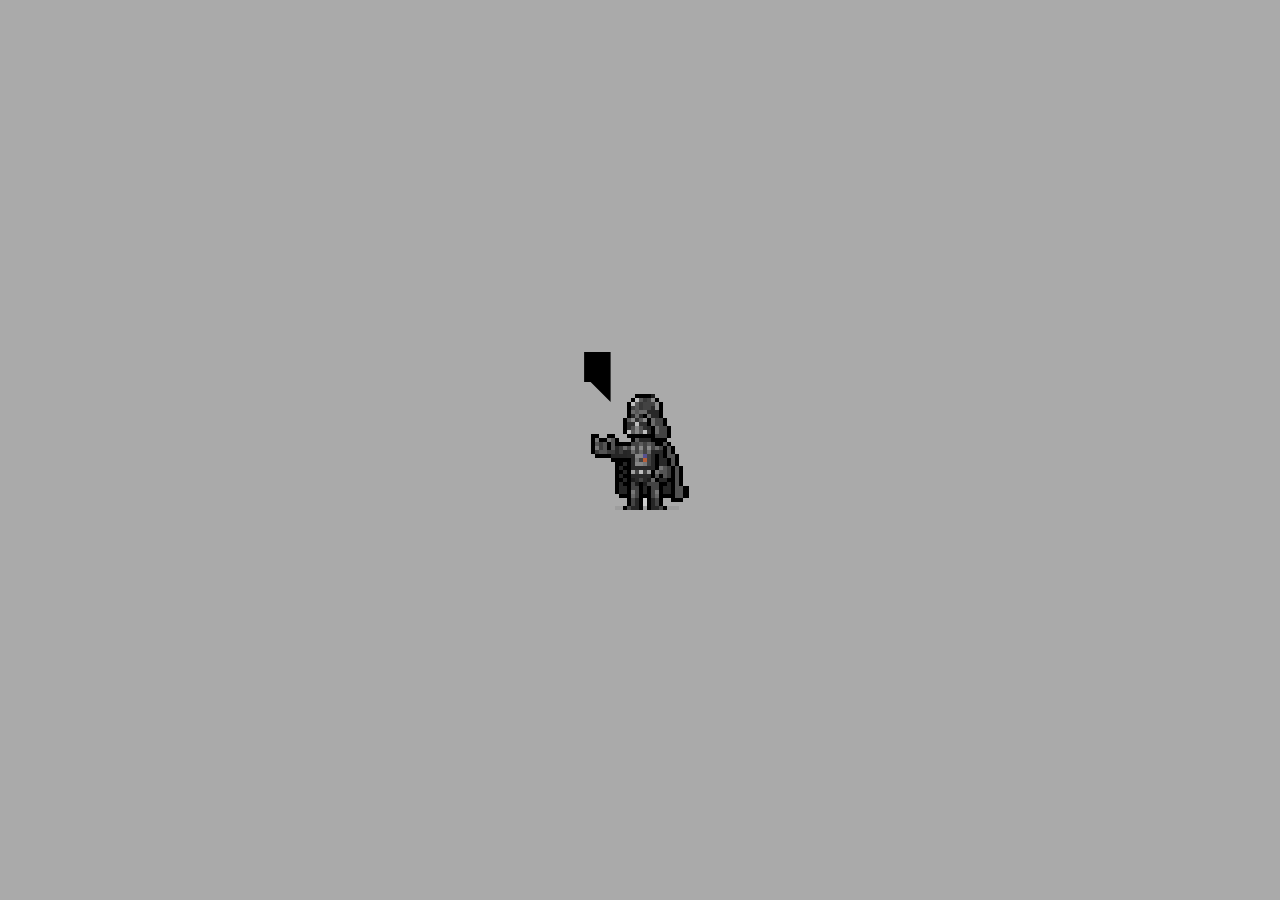
==== index.html @ 03bb76b3 "init proj" ====
<!DOCTYPE html>
<html lang="en">
<head>
  <meta charset="UTF-8">
  <meta http-equiv="X-UA-Compatible" content="IE=edge">
  <meta name="viewport" content="width=device-width, initial-scale=1.0">
  <link href="https://cdn.jsdelivr.net/npm/bootstrap@5.0.2/dist/css/bootstrap.min.css" rel="stylesheet" integrity="sha384-EVSTQN3/azprG1Anm3QDgpJLIm9Nao0Yz1ztcQTwFspd3yD65VohhpuuCOmLASjC" crossorigin="anonymous">
  <link href="./styles/index.css" rel="stylesheet">
  <script src="https://cdn.jsdelivr.net/npm/bootstrap@5.0.2/dist/js/bootstrap.bundle.min.js" integrity="sha384-MrcW6ZMFYlzcLA8Nl+NtUVF0sA7MsXsP1UyJoMp4YLEuNSfAP+JcXn/tWtIaxVXM" crossorigin="anonymous"></script>
  <script src="https://cdn.jsdelivr.net/npm/@popperjs/core@2.9.2/dist/umd/popper.min.js" integrity="sha384-IQsoLXl5PILFhosVNubq5LC7Qb9DXgDA9i+tQ8Zj3iwWAwPtgFTxbJ8NT4GN1R8p" crossorigin="anonymous"></script>
  <script src="https://cdn.jsdelivr.net/npm/bootstrap@5.0.2/dist/js/bootstrap.min.js" integrity="sha384-cVKIPhGWiC2Al4u+LWgxfKTRIcfu0JTxR+EQDz/bgldoEyl4H0zUF0QKbrJ0EcQF" crossorigin="anonymous"></script>
  <title>Luv Hương Vy</title>
</head>
<body>
  <!-- <div class="h-100 d-flex align-items-center">
    <div class="classic-2"></div>
    <div class="pulsing-3"></div>
    <div class="dots-8"></div>
    <div class="film"></div>
  </div> -->
  <div class="film"></div>
</body>
</html>
---- styles/index.css ----
/* body {
  background: #ffffcc;
  height: 100vh;
} */

.animated { 
  -webkit-animation-duration: 1.5s; 
  animation-duration: 1.5s; 
  -webkit-animation-fill-mode: both; 
  animation-fill-mode: both; 
  animation-iteration-count:infinite; 
  -webkit-animation-iteration-count:infinite; 
}

@-webkit-keyframes bounce { 
  0%, 20%, 50%, 80%, 100% {-webkit-transform: translateY(0);} 
  40% {-webkit-transform: translateY(-30px);} 
  60% {-webkit-transform: translateY(-15px);} 
} 

@keyframes bounce { 
  0%, 20%, 50%, 80%, 100% {transform: translateY(0);} 
  40% {transform: translateY(-30px);} 
  60% {transform: translateY(-15px);} 
} 

.bounce { 
  -webkit-animation-name: bounce; 
  animation-name: bounce; 
}

/* loading 1 */
[class*=classic]:before {
  content: "Loading...";
}

.classic-2 {
  width: 150px;
  margin: 0 auto;
  font-weight: bold;
  font-family: sans-serif;
  font-size: 30px;
  padding-bottom: 8px;
  background: linear-gradient(currentColor 0 0) bottom left/0% 3px no-repeat;
  animation: c2 2s linear infinite;
}

@keyframes c2 {to{background-size: 100% 3px}}

/* heart */
.pulsing-3 {
  width:50px;
  height:50px;
  color:#dc1818;
  background:
   radial-gradient(circle at 60% 65%, currentColor 62%, #ffffcc 65%) top left,
   radial-gradient(circle at 40% 65%, currentColor 62%, #ffffcc 65%) top right,
   linear-gradient(to bottom left, currentColor 42%,#ffffcc 43%) bottom left ,
   linear-gradient(to bottom right,currentColor 42%,#ffffcc 43%) bottom right;
  background-size:50% 50%;
  background-repeat:no-repeat;
  position:relative;
}

.pulsing-3:after {
  content:"";
  position:absolute;
  inset:0;
  background:inherit;
  opacity:0.4;
  animation:pl3 1s infinite;
}

@keyframes pl3 {
  to {transform:scale(1.8);opacity:0}
}

/* dot */
.dots-8 {
  margin: 0 auto;
  width: 15px;
  aspect-ratio: 1;
  position: relative;
}

.dots-8::before,
.dots-8::after {
  content: "";
  position: absolute;
  inset: 0;
  border-radius: 50%;
  background: #000;
}

.dots-8::before {
  box-shadow: -25px 0;
  animation: d8-1 1s infinite linear;
}

.dots-8::after {
  transform: rotate(0deg) translateX(25px);
  animation: d8-2 1s infinite linear;
}

@keyframes d8-1 {
    100%{transform: translateX(25px)}
}
@keyframes d8-2 {
    100%{transform: rotate(-180deg) translateX(25px)}
}


/* Darth-Vader */
body {
  margin:0;
  height:100vh;
  display:grid;
  place-items:center;
  background:#aaa;
}

.film {
  width:98px;
  height:120px;
  display:flex;
  position:relative;
}

.film:before {
  content:"";
  flex:1;
  animation:dv-0 12s linear infinite;
}

.film::after {
  content: "  ";
  line-height:30px;
  font-size: 22px;
  white-space: pre;
  font-family: monospace;
  font-weight: bold;
  text-align:center;
  position: absolute;
  bottom: 90%;
  right: 80%;
  padding-bottom: 20px;
  background: #000;
  color:#fff;
  clip-path:polygon(0 0,100% 0,100% 100%,calc(100% - 20px) calc(100% - 20px),0 calc(100% - 20px));
  animation:dv-1 12s linear infinite;
}

@keyframes dv-0{
  0%,31.2% {opacity:0}
  31.3%,100% {opacity:1}
}

@keyframes dv-1 {
  0%, 35%    {content: " Hello Hương Vy!!! "}
  35%, 70% {content: " I have a gift for you "}
  70%, 100% {content: " Let's see "}
}

.film {
  background:linear-gradient(90deg,#0000 0 0px,#0000 0 4px,#0000 0 8px,#0000 0 12px,#0000 0 16px,#0000 0 20px,#0000 0 24px,#0000 0 28px,#0000 0 32px,#0000 0 36px,#0000 0 40px,#0000 0 44px,#0000 0 48px,#0000 0 52px,#0000 0 56px,#0000 0 60px,#0000 0 64px,#0000 0 68px,#0000 0 72px,#0000 0 76px,#0000 0 80px,#0000 0 84px,#0000 0 88px,#0000 0 92px,#0000 0 96px) 0 0px/100% 4px no-repeat,linear-gradient(90deg,#0000 0 0px,#0000 0 4px,#0000 0 8px,#0000 0 12px,#0000 0 16px,#0000 0 20px,#0000 0 24px,#0000 0 28px,#0000 0 32px,#0000 0 36px,#0000 0 40px,#0000 0 44px,rgba(0, 0, 0, 1) 0 48px,rgba(0, 0, 0, 1) 0 52px,rgba(0, 0, 0, 1) 0 56px,rgba(0, 0, 0, 1) 0 60px,rgba(28, 28, 28, 1) 0 64px,#0000 0 68px,#0000 0 72px,#0000 0 76px,#0000 0 80px,#0000 0 84px,#0000 0 88px,#0000 0 92px,#0000 0 96px) 0 4px/100% 4px no-repeat,linear-gradient(90deg,#0000 0 0px,#0000 0 4px,#0000 0 8px,#0000 0 12px,#0000 0 16px,#0000 0 20px,#0000 0 24px,#0000 0 28px,#0000 0 32px,#0000 0 36px,#0000 0 40px,rgba(0, 0, 0, 1) 0 44px,rgba(190, 190, 190, 1) 0 48px,rgba(87, 87, 87, 1) 0 52px,rgba(56, 56, 56, 1) 0 56px,rgba(67, 67, 67, 1) 0 60px,rgba(137, 137, 137, 1) 0 64px,rgba(0, 0, 0, 1) 0 68px,#0000 0 72px,#0000 0 76px,#0000 0 80px,#0000 0 84px,#0000 0 88px,#0000 0 92px,#0000 0 96px) 0 8px/100% 4px no-repeat,linear-gradient(90deg,#0000 0 0px,#0000 0 4px,#0000 0 8px,#0000 0 12px,#0000 0 16px,#0000 0 20px,#0000 0 24px,#0000 0 28px,#0000 0 32px,#0000 0 36px,rgba(0, 0, 0, 1) 0 40px,rgba(190, 190, 190, 1) 0 44px,rgba(87, 87, 87, 1) 0 48px,rgba(56, 56, 56, 1) 0 52px,rgba(67, 67, 67, 1) 0 56px,rgba(67, 67, 67, 1) 0 60px,rgba(67, 67, 67, 1) 0 64px,rgba(137, 137, 137, 1) 0 68px,rgba(0, 0, 0, 1) 0 72px,#0000 0 76px,#0000 0 80px,#0000 0 84px,#0000 0 88px,#0000 0 92px,#0000 0 96px) 0 12px/100% 4px no-repeat,linear-gradient(90deg,#0000 0 0px,#0000 0 4px,#0000 0 8px,#0000 0 12px,#0000 0 16px,#0000 0 20px,#0000 0 24px,#0000 0 28px,#0000 0 32px,#0000 0 36px,rgba(0, 0, 0, 1) 0 40px,rgba(67, 67, 67, 1) 0 44px,rgba(87, 87, 87, 1) 0 48px,rgba(56, 56, 56, 1) 0 52px,rgba(67, 67, 67, 1) 0 56px,rgba(67, 67, 67, 1) 0 60px,rgba(40, 40, 40, 1) 0 64px,rgba(137, 137, 137, 1) 0 68px,rgba(0, 0, 0, 1) 0 72px,#0000 0 76px,#0000 0 80px,#0000 0 84px,#0000 0 88px,#0000 0 92px,#0000 0 96px) 0 16px/100% 4px no-repeat,linear-gradient(90deg,#0000 0 0px,#0000 0 4px,#0000 0 8px,#0000 0 12px,#0000 0 16px,#0000 0 20px,#0000 0 24px,#0000 0 28px,#0000 0 32px,#0000 0 36px,rgba(0, 0, 0, 1) 0 40px,rgba(107, 107, 107, 1) 0 44px,rgba(87, 87, 87, 1) 0 48px,rgba(107, 107, 107, 1) 0 52px,rgba(107, 107, 107, 1) 0 56px,rgba(40, 40, 40, 1) 0 60px,rgba(40, 40, 40, 1) 0 64px,rgba(40, 40, 40, 1) 0 68px,rgba(0, 0, 0, 1) 0 72px,#0000 0 76px,#0000 0 80px,#0000 0 84px,#0000 0 88px,#0000 0 92px,#0000 0 96px) 0 20px/100% 4px no-repeat,linear-gradient(90deg,#0000 0 0px,#0000 0 4px,#0000 0 8px,#0000 0 12px,#0000 0 16px,#0000 0 20px,#0000 0 24px,#0000 0 28px,#0000 0 32px,#0000 0 36px,rgba(0, 0, 0, 1) 0 40px,rgba(40, 40, 40, 1) 0 44px,rgba(105, 105, 105, 1) 0 48px,rgba(40, 40, 40, 1) 0 52px,rgba(0, 0, 0, 1) 0 56px,rgba(107, 107, 107, 1) 0 60px,rgba(40, 40, 40, 1) 0 64px,rgba(40, 40, 40, 1) 0 68px,rgba(0, 0, 0, 1) 0 72px,#0000 0 76px,#0000 0 80px,#0000 0 84px,#0000 0 88px,#0000 0 92px,#0000 0 96px) 0 24px/100% 4px no-repeat,linear-gradient(90deg,#0000 0 0px,#0000 0 4px,#0000 0 8px,#0000 0 12px,#0000 0 16px,#0000 0 20px,#0000 0 24px,#0000 0 28px,#0000 0 32px,rgba(0, 0, 0, 1) 0 36px,rgba(87, 87, 87, 1) 0 40px,rgba(137, 137, 137, 1) 0 44px,rgba(48, 48, 48, 1) 0 48px,rgba(87, 87, 87, 1) 0 52px,rgba(137, 137, 137, 1) 0 56px,rgba(0, 0, 0, 1) 0 60px,rgba(107, 107, 107, 1) 0 64px,rgba(67, 67, 67, 1) 0 68px,rgba(67, 67, 67, 1) 0 72px,rgba(0, 0, 0, 1) 0 76px,#0000 0 80px,#0000 0 84px,#0000 0 88px,#0000 0 92px,#0000 0 96px) 0 28px/100% 4px no-repeat,linear-gradient(90deg,#0000 0 0px,#0000 0 4px,#0000 0 8px,#0000 0 12px,#0000 0 16px,#0000 0 20px,#0000 0 24px,#0000 0 28px,#0000 0 32px,rgba(0, 0, 0, 1) 0 36px,rgba(48, 48, 48, 1) 0 40px,rgba(48, 48, 48, 1) 0 44px,rgba(190, 190, 190, 1) 0 48px,rgba(48, 48, 48, 1) 0 52px,rgba(48, 48, 48, 1) 0 56px,rgba(0, 0, 0, 1) 0 60px,rgba(107, 107, 107, 1) 0 64px,rgba(67, 67, 67, 1) 0 68px,rgba(67, 67, 67, 1) 0 72px,rgba(0, 0, 0, 1) 0 76px,#0000 0 80px,#0000 0 84px,#0000 0 88px,#0000 0 92px,#0000 0 96px) 0 32px/100% 4px no-repeat,linear-gradient(90deg,#0000 0 0px,#0000 0 4px,#0000 0 8px,#0000 0 12px,#0000 0 16px,#0000 0 20px,#0000 0 24px,#0000 0 28px,#0000 0 32px,rgba(0, 0, 0, 1) 0 36px,rgba(48, 48, 48, 1) 0 40px,rgba(83, 83, 83, 1) 0 44px,rgba(134, 134, 134, 1) 0 48px,rgba(83, 83, 83, 1) 0 52px,rgba(48, 48, 48, 1) 0 56px,rgba(40, 40, 40, 1) 0 60px,rgba(0, 0, 0, 1) 0 64px,rgba(107, 107, 107, 1) 0 68px,rgba(67, 67, 67, 1) 0 72px,rgba(67, 67, 67, 1) 0 76px,rgba(0, 0, 0, 1) 0 80px,#0000 0 84px,#0000 0 88px,#0000 0 92px,#0000 0 96px) 0 36px/100% 4px no-repeat,linear-gradient(90deg,#0000 0 0px,#0000 0 4px,#0000 0 8px,#0000 0 12px,#0000 0 16px,#0000 0 20px,#0000 0 24px,#0000 0 28px,#0000 0 32px,rgba(0, 0, 0, 1) 0 36px,rgba(190, 190, 190, 1) 0 40px,rgba(92, 92, 92, 1) 0 44px,rgba(134, 134, 134, 1) 0 48px,rgba(92, 92, 92, 1) 0 52px,rgba(190, 190, 190, 1) 0 56px,rgba(48, 48, 48, 1) 0 60px,rgba(0, 0, 0, 1) 0 64px,rgba(107, 107, 107, 1) 0 68px,rgba(67, 67, 67, 1) 0 72px,rgba(67, 67, 67, 1) 0 76px,rgba(0, 0, 0, 1) 0 80px,#0000 0 84px,#0000 0 88px,#0000 0 92px,#0000 0 96px) 0 40px/100% 4px no-repeat,linear-gradient(90deg,#0000 0 0px,#0000 0 4px,#0000 0 8px,#0000 0 12px,#0000 0 16px,#0000 0 20px,#0000 0 24px,#0000 0 28px,#0000 0 32px,#0000 0 36px,rgba(0, 0, 0, 1) 0 40px,rgba(0, 0, 0, 1) 0 44px,rgba(0, 0, 0, 1) 0 48px,rgba(0, 0, 0, 1) 0 52px,rgba(0, 0, 0, 1) 0 56px,rgba(0, 0, 0, 1) 0 60px,rgba(0, 0, 0, 1) 0 64px,rgba(67, 67, 67, 1) 0 68px,rgba(67, 67, 67, 1) 0 72px,rgba(67, 67, 67, 1) 0 76px,rgba(0, 0, 0, 1) 0 80px,#0000 0 84px,#0000 0 88px,#0000 0 92px,#0000 0 96px) 0 44px/100% 4px no-repeat,linear-gradient(90deg,#0000 0 0px,#0000 0 4px,#0000 0 8px,#0000 0 12px,#0000 0 16px,#0000 0 20px,#0000 0 24px,#0000 0 28px,#0000 0 32px,#0000 0 36px,#0000 0 40px,rgba(0, 0, 0, 1) 0 44px,rgba(92, 92, 92, 1) 0 48px,rgba(40, 40, 40, 1) 0 52px,rgba(40, 40, 40, 1) 0 56px,rgba(40, 40, 40, 1) 0 60px,rgba(0, 0, 0, 1) 0 64px,rgba(0, 0, 0, 1) 0 68px,rgba(0, 0, 0, 1) 0 72px,rgba(0, 0, 0, 1) 0 76px,#0000 0 80px,#0000 0 84px,#0000 0 88px,#0000 0 92px,#0000 0 96px) 0 48px/100% 4px no-repeat,linear-gradient(90deg,#0000 0 0px,#0000 0 4px,#0000 0 8px,#0000 0 12px,#0000 0 16px,#0000 0 20px,#0000 0 24px,#0000 0 28px,#0000 0 32px,rgba(0, 0, 0, 1) 0 36px,rgba(0, 0, 0, 1) 0 40px,rgba(92, 92, 92, 1) 0 44px,rgba(67, 67, 67, 1) 0 48px,rgba(92, 92, 92, 1) 0 52px,rgba(67, 67, 67, 1) 0 56px,rgba(92, 92, 92, 1) 0 60px,rgba(67, 67, 67, 1) 0 64px,rgba(0, 0, 0, 1) 0 68px,rgba(0, 0, 0, 1) 0 72px,rgba(82, 82, 82, 1) 0 76px,rgba(0, 0, 0, 1) 0 80px,#0000 0 84px,#0000 0 88px,#0000 0 92px,#0000 0 96px) 0 52px/100% 4px no-repeat,linear-gradient(90deg,#0000 0 0px,#0000 0 4px,#0000 0 8px,#0000 0 12px,#0000 0 16px,#0000 0 20px,#0000 0 24px,#0000 0 28px,rgba(0, 0, 0, 1) 0 32px,rgba(0, 0, 0, 1) 0 36px,rgba(67, 67, 67, 1) 0 40px,rgba(137, 137, 137, 1) 0 44px,rgba(67, 67, 67, 1) 0 48px,rgba(137, 137, 137, 1) 0 52px,rgba(67, 67, 67, 1) 0 56px,rgba(137, 137, 137, 1) 0 60px,rgba(67, 67, 67, 1) 0 64px,rgba(107, 107, 107, 1) 0 68px,rgba(67, 67, 67, 1) 0 72px,rgba(0, 0, 0, 1) 0 76px,rgba(82, 82, 82, 1) 0 80px,rgba(0, 0, 0, 1) 0 84px,#0000 0 88px,#0000 0 92px,#0000 0 96px) 0 56px/100% 4px no-repeat,linear-gradient(90deg,#0000 0 0px,#0000 0 4px,#0000 0 8px,#0000 0 12px,#0000 0 16px,#0000 0 20px,#0000 0 24px,#0000 0 28px,rgba(0, 0, 0, 1) 0 32px,rgba(0, 0, 0, 1) 0 36px,rgba(38, 38, 38, 1) 0 40px,rgba(92, 92, 92, 1) 0 44px,rgba(67, 67, 67, 1) 0 48px,rgba(92, 92, 92, 1) 0 52px,rgba(67, 67, 67, 1) 0 56px,rgba(92, 92, 92, 1) 0 60px,rgba(40, 40, 40, 1) 0 64px,rgba(40, 40, 40, 1) 0 68px,rgba(40, 40, 40, 1) 0 72px,rgba(0, 0, 0, 1) 0 76px,rgba(82, 82, 82, 1) 0 80px,rgba(0, 0, 0, 1) 0 84px,#0000 0 88px,#0000 0 92px,#0000 0 96px) 0 60px/100% 4px no-repeat,linear-gradient(90deg,#0000 0 0px,#0000 0 4px,#0000 0 8px,#0000 0 12px,#0000 0 16px,#0000 0 20px,#0000 0 24px,#0000 0 28px,rgba(0, 0, 0, 1) 0 32px,rgba(0, 0, 0, 1) 0 36px,rgba(38, 38, 38, 1) 0 40px,rgba(40, 40, 40, 1) 0 44px,rgba(134, 134, 134, 1) 0 48px,rgba(134, 134, 134, 1) 0 52px,rgba(86, 80, 144, 1) 0 56px,rgba(67, 67, 67, 1) 0 60px,rgba(40, 40, 40, 1) 0 64px,rgba(0, 0, 0, 1) 0 68px,rgba(40, 40, 40, 1) 0 72px,rgba(0, 0, 0, 1) 0 76px,rgba(82, 82, 82, 1) 0 80px,rgba(82, 82, 82, 1) 0 84px,rgba(0, 0, 0, 1) 0 88px,#0000 0 92px,#0000 0 96px) 0 64px/100% 4px no-repeat,linear-gradient(90deg,#0000 0 0px,#0000 0 4px,#0000 0 8px,#0000 0 12px,#0000 0 16px,#0000 0 20px,#0000 0 24px,rgba(0, 0, 0, 1) 0 28px,rgba(0, 0, 0, 1) 0 32px,rgba(38, 38, 38, 1) 0 36px,rgba(0, 0, 0, 1) 0 40px,rgba(40, 40, 40, 1) 0 44px,rgba(119, 119, 119, 1) 0 48px,rgba(68, 68, 68, 1) 0 52px,rgba(183, 94, 56, 1) 0 56px,rgba(67, 67, 67, 1) 0 60px,rgba(40, 40, 40, 1) 0 64px,rgba(0, 0, 0, 1) 0 68px,rgba(40, 40, 40, 1) 0 72px,rgba(40, 40, 40, 1) 0 76px,rgba(0, 0, 0, 1) 0 80px,rgba(82, 82, 82, 1) 0 84px,rgba(0, 0, 0, 1) 0 88px,#0000 0 92px,#0000 0 96px) 0 68px/100% 4px no-repeat,linear-gradient(90deg,#0000 0 0px,#0000 0 4px,#0000 0 8px,#0000 0 12px,#0000 0 16px,#0000 0 20px,#0000 0 24px,rgba(0, 0, 0, 1) 0 28px,rgba(0, 0, 0, 1) 0 32px,rgba(38, 38, 38, 1) 0 36px,rgba(0, 0, 0, 1) 0 40px,rgba(40, 40, 40, 1) 0 44px,rgba(134, 134, 134, 1) 0 48px,rgba(134, 134, 134, 1) 0 52px,rgba(119, 119, 119, 1) 0 56px,rgba(67, 67, 67, 1) 0 60px,rgba(40, 40, 40, 1) 0 64px,rgba(0, 0, 0, 1) 0 68px,rgba(40, 40, 40, 1) 0 72px,rgba(40, 40, 40, 1) 0 76px,rgba(0, 0, 0, 1) 0 80px,rgba(82, 82, 82, 1) 0 84px,rgba(0, 0, 0, 1) 0 88px,#0000 0 92px,#0000 0 96px) 0 72px/100% 4px no-repeat,linear-gradient(90deg,#0000 0 0px,#0000 0 4px,#0000 0 8px,#0000 0 12px,#0000 0 16px,#0000 0 20px,#0000 0 24px,rgba(0, 0, 0, 1) 0 28px,rgba(0, 0, 0, 1) 0 32px,rgba(119, 119, 119, 1) 0 36px,rgba(0, 0, 0, 1) 0 40px,rgba(40, 40, 40, 1) 0 44px,rgba(40, 40, 40, 1) 0 48px,rgba(40, 40, 40, 1) 0 52px,rgba(40, 40, 40, 1) 0 56px,rgba(40, 40, 40, 1) 0 60px,rgba(40, 40, 40, 1) 0 64px,rgba(0, 0, 0, 1) 0 68px,rgba(119, 119, 119, 1) 0 72px,rgba(84, 84, 84, 1) 0 76px,rgba(60, 60, 60, 1) 0 80px,rgba(0, 0, 0, 1) 0 84px,rgba(82, 82, 82, 1) 0 88px,rgba(0, 0, 0, 1) 0 92px,#0000 0 96px) 0 76px/100% 4px no-repeat,linear-gradient(90deg,#0000 0 0px,#0000 0 4px,#0000 0 8px,#0000 0 12px,#0000 0 16px,#0000 0 20px,#0000 0 24px,rgba(0, 0, 0, 1) 0 28px,rgba(119, 119, 119, 1) 0 32px,rgba(84, 84, 84, 1) 0 36px,rgba(0, 0, 0, 1) 0 40px,rgba(158, 158, 158, 1) 0 44px,rgba(68, 68, 68, 1) 0 48px,rgba(190, 190, 190, 1) 0 52px,rgba(68, 68, 68, 1) 0 56px,rgba(158, 158, 158, 1) 0 60px,rgba(0, 0, 0, 1) 0 64px,rgba(119, 119, 119, 1) 0 68px,rgba(84, 84, 84, 1) 0 72px,rgba(84, 84, 84, 1) 0 76px,rgba(60, 60, 60, 1) 0 80px,rgba(0, 0, 0, 1) 0 84px,rgba(82, 82, 82, 1) 0 88px,rgba(0, 0, 0, 1) 0 92px,#0000 0 96px) 0 80px/100% 4px no-repeat,linear-gradient(90deg,#0000 0 0px,#0000 0 4px,#0000 0 8px,#0000 0 12px,#0000 0 16px,#0000 0 20px,#0000 0 24px,rgba(0, 0, 0, 1) 0 28px,rgba(84, 84, 84, 1) 0 32px,rgba(0, 0, 0, 1) 0 36px,rgba(0, 0, 0, 1) 0 40px,rgba(40, 40, 40, 1) 0 44px,rgba(40, 40, 40, 1) 0 48px,rgba(40, 40, 40, 1) 0 52px,rgba(40, 40, 40, 1) 0 56px,rgba(40, 40, 40, 1) 0 60px,rgba(0, 0, 0, 1) 0 64px,rgba(84, 84, 84, 1) 0 68px,rgba(0, 0, 0, 1) 0 72px,rgba(84, 84, 84, 1) 0 76px,rgba(60, 60, 60, 1) 0 80px,rgba(0, 0, 0, 1) 0 84px,rgba(82, 82, 82, 1) 0 88px,rgba(0, 0, 0, 1) 0 92px,#0000 0 96px) 0 84px/100% 4px no-repeat,linear-gradient(90deg,#0000 0 0px,#0000 0 4px,#0000 0 8px,#0000 0 12px,#0000 0 16px,#0000 0 20px,#0000 0 24px,rgba(0, 0, 0, 1) 0 28px,rgba(38, 38, 38, 1) 0 32px,rgba(38, 38, 38, 1) 0 36px,rgba(0, 0, 0, 1) 0 40px,rgba(28, 28, 28, 1) 0 44px,rgba(40, 40, 40, 1) 0 48px,rgba(68, 68, 68, 1) 0 52px,rgba(40, 40, 40, 1) 0 56px,rgba(28, 28, 28, 1) 0 60px,rgba(103, 103, 103, 1) 0 64px,rgba(0, 0, 0, 1) 0 68px,rgba(38, 38, 38, 1) 0 72px,rgba(38, 38, 38, 1) 0 76px,rgba(0, 0, 0, 1) 0 80px,rgba(0, 0, 0, 1) 0 84px,rgba(82, 82, 82, 1) 0 88px,rgba(0, 0, 0, 1) 0 92px,#0000 0 96px) 0 88px/100% 4px no-repeat,linear-gradient(90deg,#0000 0 0px,#0000 0 4px,#0000 0 8px,#0000 0 12px,#0000 0 16px,#0000 0 20px,#0000 0 24px,rgba(0, 0, 0, 1) 0 28px,rgba(0, 0, 0, 1) 0 32px,rgba(0, 0, 0, 1) 0 36px,rgba(0, 0, 0, 1) 0 40px,rgba(68, 68, 68, 1) 0 44px,rgba(28, 28, 28, 1) 0 48px,rgba(0, 0, 0, 1) 0 52px,rgba(28, 28, 28, 1) 0 56px,rgba(68, 68, 68, 1) 0 60px,rgba(68, 68, 68, 1) 0 64px,rgba(68, 68, 68, 1) 0 68px,rgba(0, 0, 0, 1) 0 72px,rgba(0, 0, 0, 1) 0 76px,rgba(38, 38, 38, 1) 0 80px,rgba(0, 0, 0, 1) 0 84px,rgba(82, 82, 82, 1) 0 88px,rgba(0, 0, 0, 1) 0 92px,#0000 0 96px) 0 92px/100% 4px no-repeat,linear-gradient(90deg,#0000 0 0px,#0000 0 4px,#0000 0 8px,#0000 0 12px,#0000 0 16px,#0000 0 20px,#0000 0 24px,rgba(0, 0, 0, 1) 0 28px,rgba(38, 38, 38, 1) 0 32px,rgba(38, 38, 38, 1) 0 36px,rgba(0, 0, 0, 1) 0 40px,rgba(68, 68, 68, 1) 0 44px,rgba(68, 68, 68, 1) 0 48px,rgba(0, 0, 0, 1) 0 52px,rgba(38, 38, 38, 1) 0 56px,rgba(0, 0, 0, 1) 0 60px,rgba(68, 68, 68, 1) 0 64px,rgba(68, 68, 68, 1) 0 68px,rgba(0, 0, 0, 1) 0 72px,rgba(38, 38, 38, 1) 0 76px,rgba(38, 38, 38, 1) 0 80px,rgba(0, 0, 0, 1) 0 84px,rgba(82, 82, 82, 1) 0 88px,rgba(82, 82, 82, 1) 0 92px,rgba(0, 0, 0, 1) 0 96px) 0 96px/100% 4px no-repeat,linear-gradient(90deg,#0000 0 0px,#0000 0 4px,#0000 0 8px,#0000 0 12px,#0000 0 16px,#0000 0 20px,#0000 0 24px,rgba(0, 0, 0, 1) 0 28px,rgba(38, 38, 38, 1) 0 32px,rgba(38, 38, 38, 1) 0 36px,rgba(0, 0, 0, 1) 0 40px,rgba(119, 119, 119, 1) 0 44px,rgba(68, 68, 68, 1) 0 48px,rgba(0, 0, 0, 1) 0 52px,rgba(38, 38, 38, 1) 0 56px,rgba(0, 0, 0, 1) 0 60px,rgba(68, 68, 68, 1) 0 64px,rgba(119, 119, 119, 1) 0 68px,rgba(0, 0, 0, 1) 0 72px,rgba(38, 38, 38, 1) 0 76px,rgba(38, 38, 38, 1) 0 80px,rgba(0, 0, 0, 1) 0 84px,rgba(82, 82, 82, 1) 0 88px,rgba(82, 82, 82, 1) 0 92px,rgba(0, 0, 0, 1) 0 96px) 0 100px/100% 4px no-repeat,linear-gradient(90deg,#0000 0 0px,#0000 0 4px,#0000 0 8px,#0000 0 12px,#0000 0 16px,#0000 0 20px,#0000 0 24px,#0000 0 28px,rgba(0, 0, 0, 1) 0 32px,rgba(0, 0, 0, 1) 0 36px,rgba(0, 0, 0, 1) 0 40px,rgba(103, 103, 103, 1) 0 44px,rgba(68, 68, 68, 1) 0 48px,rgba(0, 0, 0, 1) 0 52px,rgba(0, 0, 0, 1) 0 56px,rgba(0, 0, 0, 1) 0 60px,rgba(68, 68, 68, 1) 0 64px,rgba(103, 103, 103, 1) 0 68px,rgba(0, 0, 0, 1) 0 72px,rgba(0, 0, 0, 1) 0 76px,rgba(0, 0, 0, 1) 0 80px,rgba(0, 0, 0, 1) 0 84px,rgba(82, 82, 82, 1) 0 88px,rgba(82, 82, 82, 1) 0 92px,rgba(0, 0, 0, 1) 0 96px) 0 104px/100% 4px no-repeat,linear-gradient(90deg,#0000 0 0px,#0000 0 4px,#0000 0 8px,#0000 0 12px,#0000 0 16px,#0000 0 20px,#0000 0 24px,#0000 0 28px,#0000 0 32px,#0000 0 36px,rgba(0, 0, 0, 1) 0 40px,rgba(68, 68, 68, 1) 0 44px,rgba(38, 38, 38, 1) 0 48px,rgba(0, 0, 0, 1) 0 52px,rgba(204, 204, 204, 1) 0 56px,rgba(0, 0, 0, 1) 0 60px,rgba(38, 38, 38, 1) 0 64px,rgba(68, 68, 68, 1) 0 68px,rgba(0, 0, 0, 1) 0 72px,#0000 0 76px,#0000 0 80px,rgba(0, 0, 0, 1) 0 84px,rgba(0, 0, 0, 1) 0 88px,rgba(0, 0, 0, 1) 0 92px,#0000 0 96px) 0 108px/100% 4px no-repeat,linear-gradient(90deg,#0000 0 0px,#0000 0 4px,#0000 0 8px,#0000 0 12px,#0000 0 16px,#0000 0 20px,#0000 0 24px,#0000 0 28px,#0000 0 32px,#0000 0 36px,rgba(0, 0, 0, 1) 0 40px,rgba(68, 68, 68, 1) 0 44px,rgba(38, 38, 38, 1) 0 48px,rgba(0, 0, 0, 1) 0 52px,rgba(204, 204, 204, 1) 0 56px,rgba(0, 0, 0, 1) 0 60px,rgba(38, 38, 38, 1) 0 64px,rgba(68, 68, 68, 1) 0 68px,rgba(0, 0, 0, 1) 0 72px,#0000 0 76px,#0000 0 80px,#0000 0 84px,#0000 0 88px,#0000 0 92px,#0000 0 96px) 0 112px/100% 4px no-repeat,linear-gradient(90deg,#0000 0 0px,#0000 0 4px,#0000 0 8px,#0000 0 12px,#0000 0 16px,#0000 0 20px,#0000 0 24px,rgba(157, 157, 157, 1) 0 28px,rgba(157, 157, 157, 1) 0 32px,rgba(0, 0, 0, 1) 0 36px,rgba(68, 68, 68, 1) 0 40px,rgba(38, 38, 38, 1) 0 44px,rgba(38, 38, 38, 1) 0 48px,rgba(0, 0, 0, 1) 0 52px,rgba(157, 157, 157, 1) 0 56px,rgba(0, 0, 0, 1) 0 60px,rgba(38, 38, 38, 1) 0 64px,rgba(38, 38, 38, 1) 0 68px,rgba(68, 68, 68, 1) 0 72px,rgba(0, 0, 0, 1) 0 76px,rgba(157, 157, 157, 1) 0 80px,rgba(157, 157, 157, 1) 0 84px,rgba(157, 157, 157, 1) 0 88px,#0000 0 92px,#0000 0 96px) 0 116px/100% 4px no-repeat,#0000
}

.film:before {
  background:linear-gradient(90deg,#0000 0 0px,#0000 0 4px,#0000 0 8px,#0000 0 12px,#0000 0 16px,#0000 0 20px,#0000 0 24px,#0000 0 28px,#0000 0 32px,#0000 0 36px,#0000 0 40px,#0000 0 44px,#0000 0 48px,#0000 0 52px,#0000 0 56px,#0000 0 60px,#0000 0 64px,#0000 0 68px,#0000 0 72px,#0000 0 76px,#0000 0 80px,#0000 0 84px,#0000 0 88px,#0000 0 92px,#0000 0 96px) 0 0px/100% 4px no-repeat,linear-gradient(90deg,#0000 0 0px,#0000 0 4px,#0000 0 8px,#0000 0 12px,#0000 0 16px,#0000 0 20px,#0000 0 24px,#0000 0 28px,#0000 0 32px,#0000 0 36px,#0000 0 40px,#0000 0 44px,rgba(0, 0, 0, 1) 0 48px,rgba(0, 0, 0, 1) 0 52px,rgba(0, 0, 0, 1) 0 56px,rgba(0, 0, 0, 1) 0 60px,rgba(28, 28, 28, 1) 0 64px,#0000 0 68px,#0000 0 72px,#0000 0 76px,#0000 0 80px,#0000 0 84px,#0000 0 88px,#0000 0 92px,#0000 0 96px) 0 4px/100% 4px no-repeat,linear-gradient(90deg,#0000 0 0px,#0000 0 4px,#0000 0 8px,#0000 0 12px,#0000 0 16px,#0000 0 20px,#0000 0 24px,#0000 0 28px,#0000 0 32px,#0000 0 36px,#0000 0 40px,rgba(0, 0, 0, 1) 0 44px,rgba(190, 190, 190, 1) 0 48px,rgba(87, 87, 87, 1) 0 52px,rgba(56, 56, 56, 1) 0 56px,rgba(67, 67, 67, 1) 0 60px,rgba(137, 137, 137, 1) 0 64px,rgba(0, 0, 0, 1) 0 68px,#0000 0 72px,#0000 0 76px,#0000 0 80px,#0000 0 84px,#0000 0 88px,#0000 0 92px,#0000 0 96px) 0 8px/100% 4px no-repeat,linear-gradient(90deg,#0000 0 0px,#0000 0 4px,#0000 0 8px,#0000 0 12px,#0000 0 16px,#0000 0 20px,#0000 0 24px,#0000 0 28px,#0000 0 32px,#0000 0 36px,rgba(0, 0, 0, 1) 0 40px,rgba(190, 190, 190, 1) 0 44px,rgba(87, 87, 87, 1) 0 48px,rgba(56, 56, 56, 1) 0 52px,rgba(67, 67, 67, 1) 0 56px,rgba(67, 67, 67, 1) 0 60px,rgba(67, 67, 67, 1) 0 64px,rgba(137, 137, 137, 1) 0 68px,rgba(0, 0, 0, 1) 0 72px,#0000 0 76px,#0000 0 80px,#0000 0 84px,#0000 0 88px,#0000 0 92px,#0000 0 96px) 0 12px/100% 4px no-repeat,linear-gradient(90deg,#0000 0 0px,#0000 0 4px,#0000 0 8px,#0000 0 12px,#0000 0 16px,#0000 0 20px,#0000 0 24px,#0000 0 28px,#0000 0 32px,#0000 0 36px,rgba(0, 0, 0, 1) 0 40px,rgba(67, 67, 67, 1) 0 44px,rgba(87, 87, 87, 1) 0 48px,rgba(56, 56, 56, 1) 0 52px,rgba(67, 67, 67, 1) 0 56px,rgba(67, 67, 67, 1) 0 60px,rgba(40, 40, 40, 1) 0 64px,rgba(137, 137, 137, 1) 0 68px,rgba(0, 0, 0, 1) 0 72px,#0000 0 76px,#0000 0 80px,#0000 0 84px,#0000 0 88px,#0000 0 92px,#0000 0 96px) 0 16px/100% 4px no-repeat,linear-gradient(90deg,#0000 0 0px,#0000 0 4px,#0000 0 8px,#0000 0 12px,#0000 0 16px,#0000 0 20px,#0000 0 24px,#0000 0 28px,#0000 0 32px,#0000 0 36px,rgba(0, 0, 0, 1) 0 40px,rgba(107, 107, 107, 1) 0 44px,rgba(87, 87, 87, 1) 0 48px,rgba(107, 107, 107, 1) 0 52px,rgba(107, 107, 107, 1) 0 56px,rgba(40, 40, 40, 1) 0 60px,rgba(40, 40, 40, 1) 0 64px,rgba(40, 40, 40, 1) 0 68px,rgba(0, 0, 0, 1) 0 72px,#0000 0 76px,#0000 0 80px,#0000 0 84px,#0000 0 88px,#0000 0 92px,#0000 0 96px) 0 20px/100% 4px no-repeat,linear-gradient(90deg,#0000 0 0px,#0000 0 4px,#0000 0 8px,#0000 0 12px,#0000 0 16px,#0000 0 20px,#0000 0 24px,#0000 0 28px,#0000 0 32px,#0000 0 36px,rgba(0, 0, 0, 1) 0 40px,rgba(40, 40, 40, 1) 0 44px,rgba(105, 105, 105, 1) 0 48px,rgba(40, 40, 40, 1) 0 52px,rgba(0, 0, 0, 1) 0 56px,rgba(107, 107, 107, 1) 0 60px,rgba(40, 40, 40, 1) 0 64px,rgba(40, 40, 40, 1) 0 68px,rgba(0, 0, 0, 1) 0 72px,#0000 0 76px,#0000 0 80px,#0000 0 84px,#0000 0 88px,#0000 0 92px,#0000 0 96px) 0 24px/100% 4px no-repeat,linear-gradient(90deg,#0000 0 0px,#0000 0 4px,#0000 0 8px,#0000 0 12px,#0000 0 16px,#0000 0 20px,#0000 0 24px,#0000 0 28px,#0000 0 32px,rgba(0, 0, 0, 1) 0 36px,rgba(87, 87, 87, 1) 0 40px,rgba(137, 137, 137, 1) 0 44px,rgba(48, 48, 48, 1) 0 48px,rgba(87, 87, 87, 1) 0 52px,rgba(137, 137, 137, 1) 0 56px,rgba(0, 0, 0, 1) 0 60px,rgba(107, 107, 107, 1) 0 64px,rgba(67, 67, 67, 1) 0 68px,rgba(67, 67, 67, 1) 0 72px,rgba(0, 0, 0, 1) 0 76px,#0000 0 80px,#0000 0 84px,#0000 0 88px,#0000 0 92px,#0000 0 96px) 0 28px/100% 4px no-repeat,linear-gradient(90deg,#0000 0 0px,#0000 0 4px,#0000 0 8px,#0000 0 12px,#0000 0 16px,#0000 0 20px,#0000 0 24px,#0000 0 28px,#0000 0 32px,rgba(0, 0, 0, 1) 0 36px,rgba(48, 48, 48, 1) 0 40px,rgba(48, 48, 48, 1) 0 44px,rgba(190, 190, 190, 1) 0 48px,rgba(48, 48, 48, 1) 0 52px,rgba(48, 48, 48, 1) 0 56px,rgba(0, 0, 0, 1) 0 60px,rgba(107, 107, 107, 1) 0 64px,rgba(67, 67, 67, 1) 0 68px,rgba(67, 67, 67, 1) 0 72px,rgba(0, 0, 0, 1) 0 76px,#0000 0 80px,#0000 0 84px,#0000 0 88px,#0000 0 92px,#0000 0 96px) 0 32px/100% 4px no-repeat,linear-gradient(90deg,#0000 0 0px,#0000 0 4px,#0000 0 8px,#0000 0 12px,#0000 0 16px,#0000 0 20px,#0000 0 24px,#0000 0 28px,#0000 0 32px,rgba(0, 0, 0, 1) 0 36px,rgba(48, 48, 48, 1) 0 40px,rgba(83, 83, 83, 1) 0 44px,rgba(134, 134, 134, 1) 0 48px,rgba(83, 83, 83, 1) 0 52px,rgba(48, 48, 48, 1) 0 56px,rgba(40, 40, 40, 1) 0 60px,rgba(0, 0, 0, 1) 0 64px,rgba(107, 107, 107, 1) 0 68px,rgba(67, 67, 67, 1) 0 72px,rgba(67, 67, 67, 1) 0 76px,rgba(0, 0, 0, 1) 0 80px,#0000 0 84px,#0000 0 88px,#0000 0 92px,#0000 0 96px) 0 36px/100% 4px no-repeat,linear-gradient(90deg,#0000 0 0px,#0000 0 4px,#0000 0 8px,#0000 0 12px,#0000 0 16px,#0000 0 20px,#0000 0 24px,#0000 0 28px,#0000 0 32px,rgba(0, 0, 0, 1) 0 36px,rgba(190, 190, 190, 1) 0 40px,rgba(92, 92, 92, 1) 0 44px,rgba(134, 134, 134, 1) 0 48px,rgba(92, 92, 92, 1) 0 52px,rgba(190, 190, 190, 1) 0 56px,rgba(48, 48, 48, 1) 0 60px,rgba(0, 0, 0, 1) 0 64px,rgba(107, 107, 107, 1) 0 68px,rgba(67, 67, 67, 1) 0 72px,rgba(67, 67, 67, 1) 0 76px,rgba(0, 0, 0, 1) 0 80px,#0000 0 84px,#0000 0 88px,#0000 0 92px,#0000 0 96px) 0 40px/100% 4px no-repeat,linear-gradient(90deg,#0000 0 0px,rgba(0, 0, 0, 1) 0 4px,rgba(0, 0, 0, 1) 0 8px,#0000 0 12px,#0000 0 16px,rgba(0, 0, 0, 1) 0 20px,rgba(0, 0, 0, 1) 0 24px,#0000 0 28px,#0000 0 32px,#0000 0 36px,rgba(0, 0, 0, 1) 0 40px,rgba(0, 0, 0, 1) 0 44px,rgba(0, 0, 0, 1) 0 48px,rgba(0, 0, 0, 1) 0 52px,rgba(0, 0, 0, 1) 0 56px,rgba(0, 0, 0, 1) 0 60px,rgba(0, 0, 0, 1) 0 64px,rgba(67, 67, 67, 1) 0 68px,rgba(67, 67, 67, 1) 0 72px,rgba(67, 67, 67, 1) 0 76px,rgba(0, 0, 0, 1) 0 80px,#0000 0 84px,#0000 0 88px,#0000 0 92px,#0000 0 96px) 0 44px/100% 4px no-repeat,linear-gradient(90deg,#0000 0 0px,rgba(0, 0, 0, 1) 0 4px,rgba(119, 119, 119, 1) 0 8px,rgba(0, 0, 0, 1) 0 12px,rgba(0, 0, 0, 1) 0 16px,rgba(119, 119, 119, 1) 0 20px,rgba(84, 84, 84, 1) 0 24px,rgba(0, 0, 0, 1) 0 28px,#0000 0 32px,#0000 0 36px,#0000 0 40px,rgba(0, 0, 0, 1) 0 44px,rgba(92, 92, 92, 1) 0 48px,rgba(40, 40, 40, 1) 0 52px,rgba(40, 40, 40, 1) 0 56px,rgba(40, 40, 40, 1) 0 60px,rgba(0, 0, 0, 1) 0 64px,rgba(0, 0, 0, 1) 0 68px,rgba(0, 0, 0, 1) 0 72px,rgba(0, 0, 0, 1) 0 76px,#0000 0 80px,#0000 0 84px,#0000 0 88px,#0000 0 92px,#0000 0 96px) 0 48px/100% 4px no-repeat,linear-gradient(90deg,#0000 0 0px,rgba(0, 0, 0, 1) 0 4px,rgba(84, 84, 84, 1) 0 8px,rgba(60, 60, 60, 1) 0 12px,rgba(84, 84, 84, 1) 0 16px,rgba(0, 0, 0, 1) 0 20px,rgba(84, 84, 84, 1) 0 24px,rgba(0, 0, 0, 1) 0 28px,rgba(0, 0, 0, 1) 0 32px,rgba(0, 0, 0, 1) 0 36px,rgba(0, 0, 0, 1) 0 40px,rgba(67, 67, 67, 1) 0 44px,rgba(67, 67, 67, 1) 0 48px,rgba(92, 92, 92, 1) 0 52px,rgba(67, 67, 67, 1) 0 56px,rgba(92, 92, 92, 1) 0 60px,rgba(67, 67, 67, 1) 0 64px,rgba(0, 0, 0, 1) 0 68px,rgba(0, 0, 0, 1) 0 72px,rgba(82, 82, 82, 1) 0 76px,rgba(0, 0, 0, 1) 0 80px,#0000 0 84px,#0000 0 88px,#0000 0 92px,#0000 0 96px) 0 52px/100% 4px no-repeat,linear-gradient(90deg,#0000 0 0px,rgba(0, 0, 0, 1) 0 4px,rgba(119, 119, 119, 1) 0 8px,rgba(60, 60, 60, 1) 0 12px,rgba(84, 84, 84, 1) 0 16px,rgba(0, 0, 0, 1) 0 20px,rgba(84, 84, 84, 1) 0 24px,rgba(38, 38, 38, 1) 0 28px,rgba(60, 60, 60, 1) 0 32px,rgba(107, 107, 107, 1) 0 36px,rgba(67, 67, 67, 1) 0 40px,rgba(137, 137, 137, 1) 0 44px,rgba(67, 67, 67, 1) 0 48px,rgba(137, 137, 137, 1) 0 52px,rgba(67, 67, 67, 1) 0 56px,rgba(137, 137, 137, 1) 0 60px,rgba(67, 67, 67, 1) 0 64px,rgba(107, 107, 107, 1) 0 68px,rgba(67, 67, 67, 1) 0 72px,rgba(0, 0, 0, 1) 0 76px,rgba(82, 82, 82, 1) 0 80px,rgba(0, 0, 0, 1) 0 84px,#0000 0 88px,#0000 0 92px,#0000 0 96px) 0 56px/100% 4px no-repeat,linear-gradient(90deg,#0000 0 0px,rgba(0, 0, 0, 1) 0 4px,rgba(60, 60, 60, 1) 0 8px,rgba(84, 84, 84, 1) 0 12px,rgba(84, 84, 84, 1) 0 16px,rgba(60, 60, 60, 1) 0 20px,rgba(60, 60, 60, 1) 0 24px,rgba(38, 38, 38, 1) 0 28px,rgba(60, 60, 60, 1) 0 32px,rgba(38, 38, 38, 1) 0 36px,rgba(40, 40, 40, 1) 0 40px,rgba(107, 107, 107, 1) 0 44px,rgba(67, 67, 67, 1) 0 48px,rgba(107, 107, 107, 1) 0 52px,rgba(67, 67, 67, 1) 0 56px,rgba(107, 107, 107, 1) 0 60px,rgba(40, 40, 40, 1) 0 64px,rgba(40, 40, 40, 1) 0 68px,rgba(40, 40, 40, 1) 0 72px,rgba(0, 0, 0, 1) 0 76px,rgba(82, 82, 82, 1) 0 80px,rgba(0, 0, 0, 1) 0 84px,#0000 0 88px,#0000 0 92px,#0000 0 96px) 0 60px/100% 4px no-repeat,linear-gradient(90deg,#0000 0 0px,#0000 0 4px,rgba(0, 0, 0, 1) 0 8px,rgba(0, 0, 0, 1) 0 12px,rgba(0, 0, 0, 1) 0 16px,rgba(0, 0, 0, 1) 0 20px,rgba(38, 38, 38, 1) 0 24px,rgba(38, 38, 38, 1) 0 28px,rgba(38, 38, 38, 1) 0 32px,rgba(38, 38, 38, 1) 0 36px,rgba(40, 40, 40, 1) 0 40px,rgba(40, 40, 40, 1) 0 44px,rgba(134, 134, 134, 1) 0 48px,rgba(134, 134, 134, 1) 0 52px,rgba(86, 80, 144, 1) 0 56px,rgba(67, 67, 67, 1) 0 60px,rgba(40, 40, 40, 1) 0 64px,rgba(0, 0, 0, 1) 0 68px,rgba(40, 40, 40, 1) 0 72px,rgba(0, 0, 0, 1) 0 76px,rgba(82, 82, 82, 1) 0 80px,rgba(82, 82, 82, 1) 0 84px,rgba(0, 0, 0, 1) 0 88px,#0000 0 92px,#0000 0 96px) 0 64px/100% 4px no-repeat,linear-gradient(90deg,#0000 0 0px,#0000 0 4px,#0000 0 8px,#0000 0 12px,#0000 0 16px,#0000 0 20px,rgba(0, 0, 0, 1) 0 24px,rgba(0, 0, 0, 1) 0 28px,rgba(0, 0, 0, 1) 0 32px,rgba(0, 0, 0, 1) 0 36px,rgba(0, 0, 0, 1) 0 40px,rgba(40, 40, 40, 1) 0 44px,rgba(119, 119, 119, 1) 0 48px,rgba(68, 68, 68, 1) 0 52px,rgba(183, 94, 56, 1) 0 56px,rgba(67, 67, 67, 1) 0 60px,rgba(40, 40, 40, 1) 0 64px,rgba(0, 0, 0, 1) 0 68px,rgba(40, 40, 40, 1) 0 72px,rgba(40, 40, 40, 1) 0 76px,rgba(0, 0, 0, 1) 0 80px,rgba(82, 82, 82, 1) 0 84px,rgba(0, 0, 0, 1) 0 88px,#0000 0 92px,#0000 0 96px) 0 68px/100% 4px no-repeat,linear-gradient(90deg,#0000 0 0px,#0000 0 4px,#0000 0 8px,#0000 0 12px,#0000 0 16px,#0000 0 20px,#0000 0 24px,rgba(0, 0, 0, 1) 0 28px,rgba(0, 0, 0, 1) 0 32px,rgba(38, 38, 38, 1) 0 36px,rgba(0, 0, 0, 1) 0 40px,rgba(40, 40, 40, 1) 0 44px,rgba(134, 134, 134, 1) 0 48px,rgba(134, 134, 134, 1) 0 52px,rgba(119, 119, 119, 1) 0 56px,rgba(67, 67, 67, 1) 0 60px,rgba(40, 40, 40, 1) 0 64px,rgba(0, 0, 0, 1) 0 68px,rgba(40, 40, 40, 1) 0 72px,rgba(40, 40, 40, 1) 0 76px,rgba(0, 0, 0, 1) 0 80px,rgba(82, 82, 82, 1) 0 84px,rgba(0, 0, 0, 1) 0 88px,#0000 0 92px,#0000 0 96px) 0 72px/100% 4px no-repeat,linear-gradient(90deg,#0000 0 0px,#0000 0 4px,#0000 0 8px,#0000 0 12px,#0000 0 16px,#0000 0 20px,#0000 0 24px,rgba(0, 0, 0, 1) 0 28px,rgba(38, 38, 38, 1) 0 32px,rgba(0, 0, 0, 1) 0 36px,rgba(0, 0, 0, 1) 0 40px,rgba(40, 40, 40, 1) 0 44px,rgba(40, 40, 40, 1) 0 48px,rgba(40, 40, 40, 1) 0 52px,rgba(40, 40, 40, 1) 0 56px,rgba(40, 40, 40, 1) 0 60px,rgba(40, 40, 40, 1) 0 64px,rgba(0, 0, 0, 1) 0 68px,rgba(119, 119, 119, 1) 0 72px,rgba(84, 84, 84, 1) 0 76px,rgba(60, 60, 60, 1) 0 80px,rgba(0, 0, 0, 1) 0 84px,rgba(82, 82, 82, 1) 0 88px,rgba(0, 0, 0, 1) 0 92px,#0000 0 96px) 0 76px/100% 4px no-repeat,linear-gradient(90deg,#0000 0 0px,#0000 0 4px,#0000 0 8px,#0000 0 12px,#0000 0 16px,#0000 0 20px,#0000 0 24px,rgba(0, 0, 0, 1) 0 28px,rgba(0, 0, 0, 1) 0 32px,rgba(38, 38, 38, 1) 0 36px,rgba(0, 0, 0, 1) 0 40px,rgba(158, 158, 158, 1) 0 44px,rgba(68, 68, 68, 1) 0 48px,rgba(190, 190, 190, 1) 0 52px,rgba(68, 68, 68, 1) 0 56px,rgba(158, 158, 158, 1) 0 60px,rgba(0, 0, 0, 1) 0 64px,rgba(119, 119, 119, 1) 0 68px,rgba(84, 84, 84, 1) 0 72px,rgba(84, 84, 84, 1) 0 76px,rgba(60, 60, 60, 1) 0 80px,rgba(0, 0, 0, 1) 0 84px,rgba(82, 82, 82, 1) 0 88px,rgba(0, 0, 0, 1) 0 92px,#0000 0 96px) 0 80px/100% 4px no-repeat,linear-gradient(90deg,#0000 0 0px,#0000 0 4px,#0000 0 8px,#0000 0 12px,#0000 0 16px,#0000 0 20px,#0000 0 24px,rgba(0, 0, 0, 1) 0 28px,rgba(38, 38, 38, 1) 0 32px,rgba(0, 0, 0, 1) 0 36px,rgba(0, 0, 0, 1) 0 40px,rgba(40, 40, 40, 1) 0 44px,rgba(40, 40, 40, 1) 0 48px,rgba(40, 40, 40, 1) 0 52px,rgba(40, 40, 40, 1) 0 56px,rgba(40, 40, 40, 1) 0 60px,rgba(0, 0, 0, 1) 0 64px,rgba(84, 84, 84, 1) 0 68px,rgba(0, 0, 0, 1) 0 72px,rgba(84, 84, 84, 1) 0 76px,rgba(60, 60, 60, 1) 0 80px,rgba(0, 0, 0, 1) 0 84px,rgba(82, 82, 82, 1) 0 88px,rgba(0, 0, 0, 1) 0 92px,#0000 0 96px) 0 84px/100% 4px no-repeat,linear-gradient(90deg,#0000 0 0px,#0000 0 4px,#0000 0 8px,#0000 0 12px,#0000 0 16px,#0000 0 20px,#0000 0 24px,rgba(0, 0, 0, 1) 0 28px,rgba(0, 0, 0, 1) 0 32px,rgba(38, 38, 38, 1) 0 36px,rgba(0, 0, 0, 1) 0 40px,rgba(28, 28, 28, 1) 0 44px,rgba(40, 40, 40, 1) 0 48px,rgba(68, 68, 68, 1) 0 52px,rgba(40, 40, 40, 1) 0 56px,rgba(28, 28, 28, 1) 0 60px,rgba(103, 103, 103, 1) 0 64px,rgba(0, 0, 0, 1) 0 68px,rgba(38, 38, 38, 1) 0 72px,rgba(38, 38, 38, 1) 0 76px,rgba(0, 0, 0, 1) 0 80px,rgba(0, 0, 0, 1) 0 84px,rgba(82, 82, 82, 1) 0 88px,rgba(0, 0, 0, 1) 0 92px,#0000 0 96px) 0 88px/100% 4px no-repeat,linear-gradient(90deg,#0000 0 0px,#0000 0 4px,#0000 0 8px,#0000 0 12px,#0000 0 16px,#0000 0 20px,#0000 0 24px,rgba(0, 0, 0, 1) 0 28px,rgba(38, 38, 38, 1) 0 32px,rgba(0, 0, 0, 1) 0 36px,rgba(0, 0, 0, 1) 0 40px,rgba(68, 68, 68, 1) 0 44px,rgba(28, 28, 28, 1) 0 48px,rgba(0, 0, 0, 1) 0 52px,rgba(28, 28, 28, 1) 0 56px,rgba(68, 68, 68, 1) 0 60px,rgba(68, 68, 68, 1) 0 64px,rgba(68, 68, 68, 1) 0 68px,rgba(0, 0, 0, 1) 0 72px,rgba(0, 0, 0, 1) 0 76px,rgba(38, 38, 38, 1) 0 80px,rgba(0, 0, 0, 1) 0 84px,rgba(82, 82, 82, 1) 0 88px,rgba(0, 0, 0, 1) 0 92px,#0000 0 96px) 0 92px/100% 4px no-repeat,linear-gradient(90deg,#0000 0 0px,#0000 0 4px,#0000 0 8px,#0000 0 12px,#0000 0 16px,#0000 0 20px,#0000 0 24px,rgba(0, 0, 0, 1) 0 28px,rgba(38, 38, 38, 1) 0 32px,rgba(38, 38, 38, 1) 0 36px,rgba(0, 0, 0, 1) 0 40px,rgba(68, 68, 68, 1) 0 44px,rgba(68, 68, 68, 1) 0 48px,rgba(0, 0, 0, 1) 0 52px,rgba(38, 38, 38, 1) 0 56px,rgba(0, 0, 0, 1) 0 60px,rgba(68, 68, 68, 1) 0 64px,rgba(68, 68, 68, 1) 0 68px,rgba(0, 0, 0, 1) 0 72px,rgba(38, 38, 38, 1) 0 76px,rgba(38, 38, 38, 1) 0 80px,rgba(0, 0, 0, 1) 0 84px,rgba(82, 82, 82, 1) 0 88px,rgba(82, 82, 82, 1) 0 92px,rgba(0, 0, 0, 1) 0 96px) 0 96px/100% 4px no-repeat,linear-gradient(90deg,#0000 0 0px,#0000 0 4px,#0000 0 8px,#0000 0 12px,#0000 0 16px,#0000 0 20px,#0000 0 24px,rgba(0, 0, 0, 1) 0 28px,rgba(38, 38, 38, 1) 0 32px,rgba(38, 38, 38, 1) 0 36px,rgba(0, 0, 0, 1) 0 40px,rgba(119, 119, 119, 1) 0 44px,rgba(68, 68, 68, 1) 0 48px,rgba(0, 0, 0, 1) 0 52px,rgba(38, 38, 38, 1) 0 56px,rgba(0, 0, 0, 1) 0 60px,rgba(68, 68, 68, 1) 0 64px,rgba(119, 119, 119, 1) 0 68px,rgba(0, 0, 0, 1) 0 72px,rgba(38, 38, 38, 1) 0 76px,rgba(38, 38, 38, 1) 0 80px,rgba(0, 0, 0, 1) 0 84px,rgba(82, 82, 82, 1) 0 88px,rgba(82, 82, 82, 1) 0 92px,rgba(0, 0, 0, 1) 0 96px) 0 100px/100% 4px no-repeat,linear-gradient(90deg,#0000 0 0px,#0000 0 4px,#0000 0 8px,#0000 0 12px,#0000 0 16px,#0000 0 20px,#0000 0 24px,#0000 0 28px,rgba(0, 0, 0, 1) 0 32px,rgba(0, 0, 0, 1) 0 36px,rgba(0, 0, 0, 1) 0 40px,rgba(103, 103, 103, 1) 0 44px,rgba(68, 68, 68, 1) 0 48px,rgba(0, 0, 0, 1) 0 52px,rgba(0, 0, 0, 1) 0 56px,rgba(0, 0, 0, 1) 0 60px,rgba(68, 68, 68, 1) 0 64px,rgba(103, 103, 103, 1) 0 68px,rgba(0, 0, 0, 1) 0 72px,rgba(0, 0, 0, 1) 0 76px,rgba(0, 0, 0, 1) 0 80px,rgba(0, 0, 0, 1) 0 84px,rgba(82, 82, 82, 1) 0 88px,rgba(82, 82, 82, 1) 0 92px,rgba(0, 0, 0, 1) 0 96px) 0 104px/100% 4px no-repeat,linear-gradient(90deg,#0000 0 0px,#0000 0 4px,#0000 0 8px,#0000 0 12px,#0000 0 16px,#0000 0 20px,#0000 0 24px,#0000 0 28px,#0000 0 32px,#0000 0 36px,rgba(0, 0, 0, 1) 0 40px,rgba(68, 68, 68, 1) 0 44px,rgba(38, 38, 38, 1) 0 48px,rgba(0, 0, 0, 1) 0 52px,#0000 0 56px,rgba(0, 0, 0, 1) 0 60px,rgba(38, 38, 38, 1) 0 64px,rgba(68, 68, 68, 1) 0 68px,rgba(0, 0, 0, 1) 0 72px,#0000 0 76px,#0000 0 80px,rgba(0, 0, 0, 1) 0 84px,rgba(0, 0, 0, 1) 0 88px,rgba(0, 0, 0, 1) 0 92px,#0000 0 96px) 0 108px/100% 4px no-repeat,linear-gradient(90deg,#0000 0 0px,#0000 0 4px,#0000 0 8px,#0000 0 12px,#0000 0 16px,#0000 0 20px,#0000 0 24px,#0000 0 28px,#0000 0 32px,#0000 0 36px,rgba(0, 0, 0, 1) 0 40px,rgba(68, 68, 68, 1) 0 44px,rgba(38, 38, 38, 1) 0 48px,rgba(0, 0, 0, 1) 0 52px,#0000 0 56px,rgba(0, 0, 0, 1) 0 60px,rgba(38, 38, 38, 1) 0 64px,rgba(68, 68, 68, 1) 0 68px,rgba(0, 0, 0, 1) 0 72px,#0000 0 76px,#0000 0 80px,#0000 0 84px,#0000 0 88px,#0000 0 92px,#0000 0 96px) 0 112px/100% 4px no-repeat,linear-gradient(90deg,#0000 0 0px,#0000 0 4px,#0000 0 8px,#0000 0 12px,#0000 0 16px,#0000 0 20px,#0000 0 24px,rgba(157, 157, 157, 1) 0 28px,rgba(157, 157, 157, 1) 0 32px,rgba(0, 0, 0, 1) 0 36px,rgba(68, 68, 68, 1) 0 40px,rgba(38, 38, 38, 1) 0 44px,rgba(38, 38, 38, 1) 0 48px,rgba(0, 0, 0, 1) 0 52px,rgba(157, 157, 157, 1) 0 56px,rgba(0, 0, 0, 1) 0 60px,rgba(38, 38, 38, 1) 0 64px,rgba(38, 38, 38, 1) 0 68px,rgba(68, 68, 68, 1) 0 72px,rgba(0, 0, 0, 1) 0 76px,rgba(157, 157, 157, 1) 0 80px,rgba(157, 157, 157, 1) 0 84px,rgba(157, 157, 157, 1) 0 88px,#0000 0 92px,#0000 0 96px) 0 116px/100% 4px no-repeat,#0000;
}
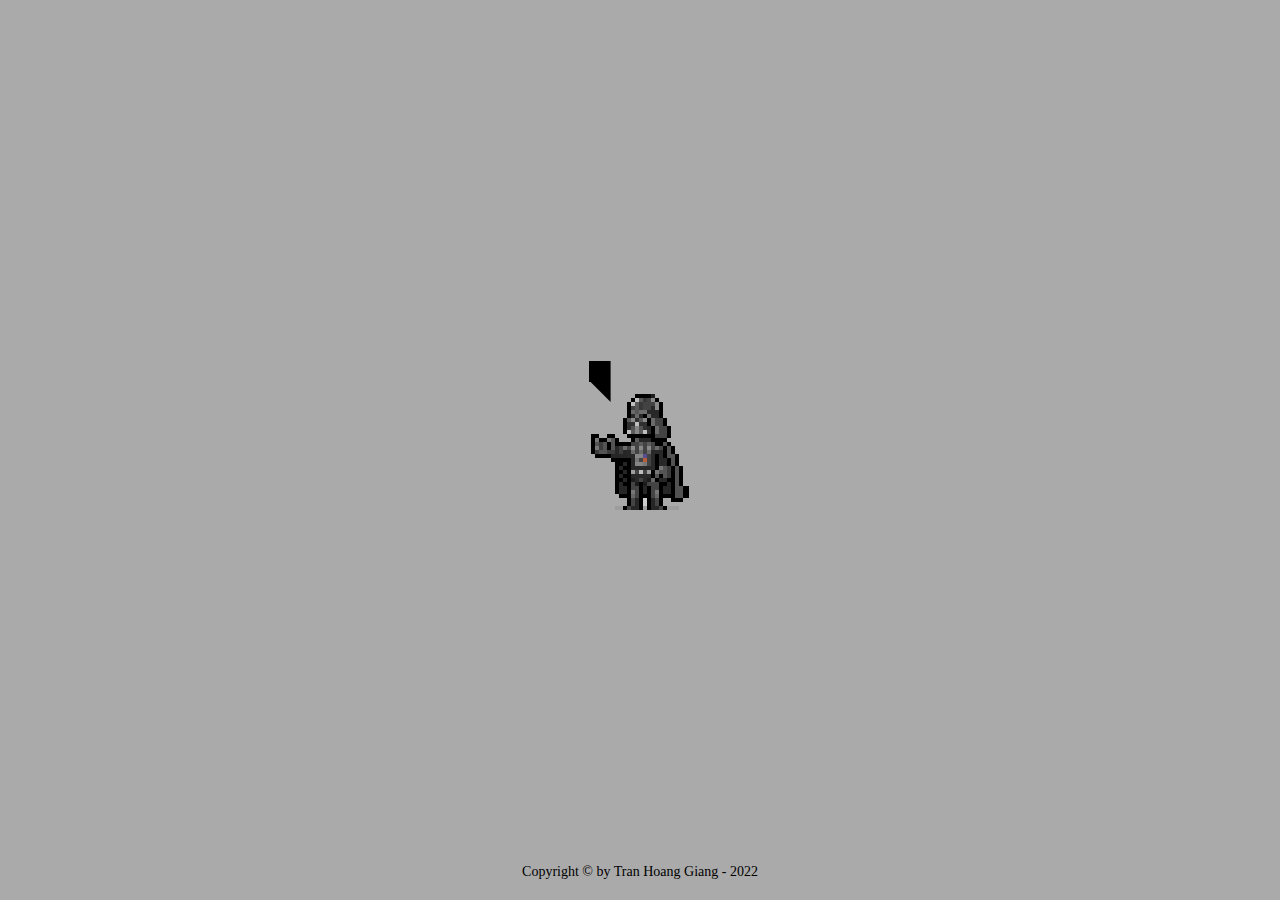
==== commit 8bd146f9: "update style and copyright" ====
--- a/index.html
+++ b/index.html
@@ -19,5 +19,6 @@
     <div class="film"></div>
   </div> -->
   <div class="film"></div>
+  <div class="copyright">Copyright © by Tran Hoang Giang - 2022</div>
 </body>
 </html>--- a/styles/index.css
+++ b/styles/index.css
@@ -1,8 +1,3 @@
-/* body {
-  background: #ffffcc;
-  height: 100vh;
-} */
-
 .animated { 
   -webkit-animation-duration: 1.5s; 
   animation-duration: 1.5s; 
@@ -112,11 +107,13 @@
 
 /* Darth-Vader */
 body {
-  margin:0;
-  height:100vh;
-  display:grid;
-  place-items:center;
-  background:#aaa;
+  margin: 0;
+  height: 100vh;
+  display: flex;
+  align-items:center;
+  justify-content: center;
+  flex-direction: column;
+  background: #aaa;
 }
 
 .film {
@@ -134,8 +131,7 @@
 
 .film::after {
   content: "  ";
-  line-height:30px;
-  font-size: 22px;
+  font-size: 18px;
   white-space: pre;
   font-family: monospace;
   font-weight: bold;
@@ -148,6 +144,13 @@
   color:#fff;
   clip-path:polygon(0 0,100% 0,100% 100%,calc(100% - 20px) calc(100% - 20px),0 calc(100% - 20px));
   animation:dv-1 12s linear infinite;
+}
+
+@media only screen and (max-width: 576px) {
+  .film::after {
+    white-space: normal;
+    width: -webkit-fill-available;
+  }
 }
 
 @keyframes dv-0{
@@ -168,3 +171,9 @@
 .film:before {
   background:linear-gradient(90deg,#0000 0 0px,#0000 0 4px,#0000 0 8px,#0000 0 12px,#0000 0 16px,#0000 0 20px,#0000 0 24px,#0000 0 28px,#0000 0 32px,#0000 0 36px,#0000 0 40px,#0000 0 44px,#0000 0 48px,#0000 0 52px,#0000 0 56px,#0000 0 60px,#0000 0 64px,#0000 0 68px,#0000 0 72px,#0000 0 76px,#0000 0 80px,#0000 0 84px,#0000 0 88px,#0000 0 92px,#0000 0 96px) 0 0px/100% 4px no-repeat,linear-gradient(90deg,#0000 0 0px,#0000 0 4px,#0000 0 8px,#0000 0 12px,#0000 0 16px,#0000 0 20px,#0000 0 24px,#0000 0 28px,#0000 0 32px,#0000 0 36px,#0000 0 40px,#0000 0 44px,rgba(0, 0, 0, 1) 0 48px,rgba(0, 0, 0, 1) 0 52px,rgba(0, 0, 0, 1) 0 56px,rgba(0, 0, 0, 1) 0 60px,rgba(28, 28, 28, 1) 0 64px,#0000 0 68px,#0000 0 72px,#0000 0 76px,#0000 0 80px,#0000 0 84px,#0000 0 88px,#0000 0 92px,#0000 0 96px) 0 4px/100% 4px no-repeat,linear-gradient(90deg,#0000 0 0px,#0000 0 4px,#0000 0 8px,#0000 0 12px,#0000 0 16px,#0000 0 20px,#0000 0 24px,#0000 0 28px,#0000 0 32px,#0000 0 36px,#0000 0 40px,rgba(0, 0, 0, 1) 0 44px,rgba(190, 190, 190, 1) 0 48px,rgba(87, 87, 87, 1) 0 52px,rgba(56, 56, 56, 1) 0 56px,rgba(67, 67, 67, 1) 0 60px,rgba(137, 137, 137, 1) 0 64px,rgba(0, 0, 0, 1) 0 68px,#0000 0 72px,#0000 0 76px,#0000 0 80px,#0000 0 84px,#0000 0 88px,#0000 0 92px,#0000 0 96px) 0 8px/100% 4px no-repeat,linear-gradient(90deg,#0000 0 0px,#0000 0 4px,#0000 0 8px,#0000 0 12px,#0000 0 16px,#0000 0 20px,#0000 0 24px,#0000 0 28px,#0000 0 32px,#0000 0 36px,rgba(0, 0, 0, 1) 0 40px,rgba(190, 190, 190, 1) 0 44px,rgba(87, 87, 87, 1) 0 48px,rgba(56, 56, 56, 1) 0 52px,rgba(67, 67, 67, 1) 0 56px,rgba(67, 67, 67, 1) 0 60px,rgba(67, 67, 67, 1) 0 64px,rgba(137, 137, 137, 1) 0 68px,rgba(0, 0, 0, 1) 0 72px,#0000 0 76px,#0000 0 80px,#0000 0 84px,#0000 0 88px,#0000 0 92px,#0000 0 96px) 0 12px/100% 4px no-repeat,linear-gradient(90deg,#0000 0 0px,#0000 0 4px,#0000 0 8px,#0000 0 12px,#0000 0 16px,#0000 0 20px,#0000 0 24px,#0000 0 28px,#0000 0 32px,#0000 0 36px,rgba(0, 0, 0, 1) 0 40px,rgba(67, 67, 67, 1) 0 44px,rgba(87, 87, 87, 1) 0 48px,rgba(56, 56, 56, 1) 0 52px,rgba(67, 67, 67, 1) 0 56px,rgba(67, 67, 67, 1) 0 60px,rgba(40, 40, 40, 1) 0 64px,rgba(137, 137, 137, 1) 0 68px,rgba(0, 0, 0, 1) 0 72px,#0000 0 76px,#0000 0 80px,#0000 0 84px,#0000 0 88px,#0000 0 92px,#0000 0 96px) 0 16px/100% 4px no-repeat,linear-gradient(90deg,#0000 0 0px,#0000 0 4px,#0000 0 8px,#0000 0 12px,#0000 0 16px,#0000 0 20px,#0000 0 24px,#0000 0 28px,#0000 0 32px,#0000 0 36px,rgba(0, 0, 0, 1) 0 40px,rgba(107, 107, 107, 1) 0 44px,rgba(87, 87, 87, 1) 0 48px,rgba(107, 107, 107, 1) 0 52px,rgba(107, 107, 107, 1) 0 56px,rgba(40, 40, 40, 1) 0 60px,rgba(40, 40, 40, 1) 0 64px,rgba(40, 40, 40, 1) 0 68px,rgba(0, 0, 0, 1) 0 72px,#0000 0 76px,#0000 0 80px,#0000 0 84px,#0000 0 88px,#0000 0 92px,#0000 0 96px) 0 20px/100% 4px no-repeat,linear-gradient(90deg,#0000 0 0px,#0000 0 4px,#0000 0 8px,#0000 0 12px,#0000 0 16px,#0000 0 20px,#0000 0 24px,#0000 0 28px,#0000 0 32px,#0000 0 36px,rgba(0, 0, 0, 1) 0 40px,rgba(40, 40, 40, 1) 0 44px,rgba(105, 105, 105, 1) 0 48px,rgba(40, 40, 40, 1) 0 52px,rgba(0, 0, 0, 1) 0 56px,rgba(107, 107, 107, 1) 0 60px,rgba(40, 40, 40, 1) 0 64px,rgba(40, 40, 40, 1) 0 68px,rgba(0, 0, 0, 1) 0 72px,#0000 0 76px,#0000 0 80px,#0000 0 84px,#0000 0 88px,#0000 0 92px,#0000 0 96px) 0 24px/100% 4px no-repeat,linear-gradient(90deg,#0000 0 0px,#0000 0 4px,#0000 0 8px,#0000 0 12px,#0000 0 16px,#0000 0 20px,#0000 0 24px,#0000 0 28px,#0000 0 32px,rgba(0, 0, 0, 1) 0 36px,rgba(87, 87, 87, 1) 0 40px,rgba(137, 137, 137, 1) 0 44px,rgba(48, 48, 48, 1) 0 48px,rgba(87, 87, 87, 1) 0 52px,rgba(137, 137, 137, 1) 0 56px,rgba(0, 0, 0, 1) 0 60px,rgba(107, 107, 107, 1) 0 64px,rgba(67, 67, 67, 1) 0 68px,rgba(67, 67, 67, 1) 0 72px,rgba(0, 0, 0, 1) 0 76px,#0000 0 80px,#0000 0 84px,#0000 0 88px,#0000 0 92px,#0000 0 96px) 0 28px/100% 4px no-repeat,linear-gradient(90deg,#0000 0 0px,#0000 0 4px,#0000 0 8px,#0000 0 12px,#0000 0 16px,#0000 0 20px,#0000 0 24px,#0000 0 28px,#0000 0 32px,rgba(0, 0, 0, 1) 0 36px,rgba(48, 48, 48, 1) 0 40px,rgba(48, 48, 48, 1) 0 44px,rgba(190, 190, 190, 1) 0 48px,rgba(48, 48, 48, 1) 0 52px,rgba(48, 48, 48, 1) 0 56px,rgba(0, 0, 0, 1) 0 60px,rgba(107, 107, 107, 1) 0 64px,rgba(67, 67, 67, 1) 0 68px,rgba(67, 67, 67, 1) 0 72px,rgba(0, 0, 0, 1) 0 76px,#0000 0 80px,#0000 0 84px,#0000 0 88px,#0000 0 92px,#0000 0 96px) 0 32px/100% 4px no-repeat,linear-gradient(90deg,#0000 0 0px,#0000 0 4px,#0000 0 8px,#0000 0 12px,#0000 0 16px,#0000 0 20px,#0000 0 24px,#0000 0 28px,#0000 0 32px,rgba(0, 0, 0, 1) 0 36px,rgba(48, 48, 48, 1) 0 40px,rgba(83, 83, 83, 1) 0 44px,rgba(134, 134, 134, 1) 0 48px,rgba(83, 83, 83, 1) 0 52px,rgba(48, 48, 48, 1) 0 56px,rgba(40, 40, 40, 1) 0 60px,rgba(0, 0, 0, 1) 0 64px,rgba(107, 107, 107, 1) 0 68px,rgba(67, 67, 67, 1) 0 72px,rgba(67, 67, 67, 1) 0 76px,rgba(0, 0, 0, 1) 0 80px,#0000 0 84px,#0000 0 88px,#0000 0 92px,#0000 0 96px) 0 36px/100% 4px no-repeat,linear-gradient(90deg,#0000 0 0px,#0000 0 4px,#0000 0 8px,#0000 0 12px,#0000 0 16px,#0000 0 20px,#0000 0 24px,#0000 0 28px,#0000 0 32px,rgba(0, 0, 0, 1) 0 36px,rgba(190, 190, 190, 1) 0 40px,rgba(92, 92, 92, 1) 0 44px,rgba(134, 134, 134, 1) 0 48px,rgba(92, 92, 92, 1) 0 52px,rgba(190, 190, 190, 1) 0 56px,rgba(48, 48, 48, 1) 0 60px,rgba(0, 0, 0, 1) 0 64px,rgba(107, 107, 107, 1) 0 68px,rgba(67, 67, 67, 1) 0 72px,rgba(67, 67, 67, 1) 0 76px,rgba(0, 0, 0, 1) 0 80px,#0000 0 84px,#0000 0 88px,#0000 0 92px,#0000 0 96px) 0 40px/100% 4px no-repeat,linear-gradient(90deg,#0000 0 0px,rgba(0, 0, 0, 1) 0 4px,rgba(0, 0, 0, 1) 0 8px,#0000 0 12px,#0000 0 16px,rgba(0, 0, 0, 1) 0 20px,rgba(0, 0, 0, 1) 0 24px,#0000 0 28px,#0000 0 32px,#0000 0 36px,rgba(0, 0, 0, 1) 0 40px,rgba(0, 0, 0, 1) 0 44px,rgba(0, 0, 0, 1) 0 48px,rgba(0, 0, 0, 1) 0 52px,rgba(0, 0, 0, 1) 0 56px,rgba(0, 0, 0, 1) 0 60px,rgba(0, 0, 0, 1) 0 64px,rgba(67, 67, 67, 1) 0 68px,rgba(67, 67, 67, 1) 0 72px,rgba(67, 67, 67, 1) 0 76px,rgba(0, 0, 0, 1) 0 80px,#0000 0 84px,#0000 0 88px,#0000 0 92px,#0000 0 96px) 0 44px/100% 4px no-repeat,linear-gradient(90deg,#0000 0 0px,rgba(0, 0, 0, 1) 0 4px,rgba(119, 119, 119, 1) 0 8px,rgba(0, 0, 0, 1) 0 12px,rgba(0, 0, 0, 1) 0 16px,rgba(119, 119, 119, 1) 0 20px,rgba(84, 84, 84, 1) 0 24px,rgba(0, 0, 0, 1) 0 28px,#0000 0 32px,#0000 0 36px,#0000 0 40px,rgba(0, 0, 0, 1) 0 44px,rgba(92, 92, 92, 1) 0 48px,rgba(40, 40, 40, 1) 0 52px,rgba(40, 40, 40, 1) 0 56px,rgba(40, 40, 40, 1) 0 60px,rgba(0, 0, 0, 1) 0 64px,rgba(0, 0, 0, 1) 0 68px,rgba(0, 0, 0, 1) 0 72px,rgba(0, 0, 0, 1) 0 76px,#0000 0 80px,#0000 0 84px,#0000 0 88px,#0000 0 92px,#0000 0 96px) 0 48px/100% 4px no-repeat,linear-gradient(90deg,#0000 0 0px,rgba(0, 0, 0, 1) 0 4px,rgba(84, 84, 84, 1) 0 8px,rgba(60, 60, 60, 1) 0 12px,rgba(84, 84, 84, 1) 0 16px,rgba(0, 0, 0, 1) 0 20px,rgba(84, 84, 84, 1) 0 24px,rgba(0, 0, 0, 1) 0 28px,rgba(0, 0, 0, 1) 0 32px,rgba(0, 0, 0, 1) 0 36px,rgba(0, 0, 0, 1) 0 40px,rgba(67, 67, 67, 1) 0 44px,rgba(67, 67, 67, 1) 0 48px,rgba(92, 92, 92, 1) 0 52px,rgba(67, 67, 67, 1) 0 56px,rgba(92, 92, 92, 1) 0 60px,rgba(67, 67, 67, 1) 0 64px,rgba(0, 0, 0, 1) 0 68px,rgba(0, 0, 0, 1) 0 72px,rgba(82, 82, 82, 1) 0 76px,rgba(0, 0, 0, 1) 0 80px,#0000 0 84px,#0000 0 88px,#0000 0 92px,#0000 0 96px) 0 52px/100% 4px no-repeat,linear-gradient(90deg,#0000 0 0px,rgba(0, 0, 0, 1) 0 4px,rgba(119, 119, 119, 1) 0 8px,rgba(60, 60, 60, 1) 0 12px,rgba(84, 84, 84, 1) 0 16px,rgba(0, 0, 0, 1) 0 20px,rgba(84, 84, 84, 1) 0 24px,rgba(38, 38, 38, 1) 0 28px,rgba(60, 60, 60, 1) 0 32px,rgba(107, 107, 107, 1) 0 36px,rgba(67, 67, 67, 1) 0 40px,rgba(137, 137, 137, 1) 0 44px,rgba(67, 67, 67, 1) 0 48px,rgba(137, 137, 137, 1) 0 52px,rgba(67, 67, 67, 1) 0 56px,rgba(137, 137, 137, 1) 0 60px,rgba(67, 67, 67, 1) 0 64px,rgba(107, 107, 107, 1) 0 68px,rgba(67, 67, 67, 1) 0 72px,rgba(0, 0, 0, 1) 0 76px,rgba(82, 82, 82, 1) 0 80px,rgba(0, 0, 0, 1) 0 84px,#0000 0 88px,#0000 0 92px,#0000 0 96px) 0 56px/100% 4px no-repeat,linear-gradient(90deg,#0000 0 0px,rgba(0, 0, 0, 1) 0 4px,rgba(60, 60, 60, 1) 0 8px,rgba(84, 84, 84, 1) 0 12px,rgba(84, 84, 84, 1) 0 16px,rgba(60, 60, 60, 1) 0 20px,rgba(60, 60, 60, 1) 0 24px,rgba(38, 38, 38, 1) 0 28px,rgba(60, 60, 60, 1) 0 32px,rgba(38, 38, 38, 1) 0 36px,rgba(40, 40, 40, 1) 0 40px,rgba(107, 107, 107, 1) 0 44px,rgba(67, 67, 67, 1) 0 48px,rgba(107, 107, 107, 1) 0 52px,rgba(67, 67, 67, 1) 0 56px,rgba(107, 107, 107, 1) 0 60px,rgba(40, 40, 40, 1) 0 64px,rgba(40, 40, 40, 1) 0 68px,rgba(40, 40, 40, 1) 0 72px,rgba(0, 0, 0, 1) 0 76px,rgba(82, 82, 82, 1) 0 80px,rgba(0, 0, 0, 1) 0 84px,#0000 0 88px,#0000 0 92px,#0000 0 96px) 0 60px/100% 4px no-repeat,linear-gradient(90deg,#0000 0 0px,#0000 0 4px,rgba(0, 0, 0, 1) 0 8px,rgba(0, 0, 0, 1) 0 12px,rgba(0, 0, 0, 1) 0 16px,rgba(0, 0, 0, 1) 0 20px,rgba(38, 38, 38, 1) 0 24px,rgba(38, 38, 38, 1) 0 28px,rgba(38, 38, 38, 1) 0 32px,rgba(38, 38, 38, 1) 0 36px,rgba(40, 40, 40, 1) 0 40px,rgba(40, 40, 40, 1) 0 44px,rgba(134, 134, 134, 1) 0 48px,rgba(134, 134, 134, 1) 0 52px,rgba(86, 80, 144, 1) 0 56px,rgba(67, 67, 67, 1) 0 60px,rgba(40, 40, 40, 1) 0 64px,rgba(0, 0, 0, 1) 0 68px,rgba(40, 40, 40, 1) 0 72px,rgba(0, 0, 0, 1) 0 76px,rgba(82, 82, 82, 1) 0 80px,rgba(82, 82, 82, 1) 0 84px,rgba(0, 0, 0, 1) 0 88px,#0000 0 92px,#0000 0 96px) 0 64px/100% 4px no-repeat,linear-gradient(90deg,#0000 0 0px,#0000 0 4px,#0000 0 8px,#0000 0 12px,#0000 0 16px,#0000 0 20px,rgba(0, 0, 0, 1) 0 24px,rgba(0, 0, 0, 1) 0 28px,rgba(0, 0, 0, 1) 0 32px,rgba(0, 0, 0, 1) 0 36px,rgba(0, 0, 0, 1) 0 40px,rgba(40, 40, 40, 1) 0 44px,rgba(119, 119, 119, 1) 0 48px,rgba(68, 68, 68, 1) 0 52px,rgba(183, 94, 56, 1) 0 56px,rgba(67, 67, 67, 1) 0 60px,rgba(40, 40, 40, 1) 0 64px,rgba(0, 0, 0, 1) 0 68px,rgba(40, 40, 40, 1) 0 72px,rgba(40, 40, 40, 1) 0 76px,rgba(0, 0, 0, 1) 0 80px,rgba(82, 82, 82, 1) 0 84px,rgba(0, 0, 0, 1) 0 88px,#0000 0 92px,#0000 0 96px) 0 68px/100% 4px no-repeat,linear-gradient(90deg,#0000 0 0px,#0000 0 4px,#0000 0 8px,#0000 0 12px,#0000 0 16px,#0000 0 20px,#0000 0 24px,rgba(0, 0, 0, 1) 0 28px,rgba(0, 0, 0, 1) 0 32px,rgba(38, 38, 38, 1) 0 36px,rgba(0, 0, 0, 1) 0 40px,rgba(40, 40, 40, 1) 0 44px,rgba(134, 134, 134, 1) 0 48px,rgba(134, 134, 134, 1) 0 52px,rgba(119, 119, 119, 1) 0 56px,rgba(67, 67, 67, 1) 0 60px,rgba(40, 40, 40, 1) 0 64px,rgba(0, 0, 0, 1) 0 68px,rgba(40, 40, 40, 1) 0 72px,rgba(40, 40, 40, 1) 0 76px,rgba(0, 0, 0, 1) 0 80px,rgba(82, 82, 82, 1) 0 84px,rgba(0, 0, 0, 1) 0 88px,#0000 0 92px,#0000 0 96px) 0 72px/100% 4px no-repeat,linear-gradient(90deg,#0000 0 0px,#0000 0 4px,#0000 0 8px,#0000 0 12px,#0000 0 16px,#0000 0 20px,#0000 0 24px,rgba(0, 0, 0, 1) 0 28px,rgba(38, 38, 38, 1) 0 32px,rgba(0, 0, 0, 1) 0 36px,rgba(0, 0, 0, 1) 0 40px,rgba(40, 40, 40, 1) 0 44px,rgba(40, 40, 40, 1) 0 48px,rgba(40, 40, 40, 1) 0 52px,rgba(40, 40, 40, 1) 0 56px,rgba(40, 40, 40, 1) 0 60px,rgba(40, 40, 40, 1) 0 64px,rgba(0, 0, 0, 1) 0 68px,rgba(119, 119, 119, 1) 0 72px,rgba(84, 84, 84, 1) 0 76px,rgba(60, 60, 60, 1) 0 80px,rgba(0, 0, 0, 1) 0 84px,rgba(82, 82, 82, 1) 0 88px,rgba(0, 0, 0, 1) 0 92px,#0000 0 96px) 0 76px/100% 4px no-repeat,linear-gradient(90deg,#0000 0 0px,#0000 0 4px,#0000 0 8px,#0000 0 12px,#0000 0 16px,#0000 0 20px,#0000 0 24px,rgba(0, 0, 0, 1) 0 28px,rgba(0, 0, 0, 1) 0 32px,rgba(38, 38, 38, 1) 0 36px,rgba(0, 0, 0, 1) 0 40px,rgba(158, 158, 158, 1) 0 44px,rgba(68, 68, 68, 1) 0 48px,rgba(190, 190, 190, 1) 0 52px,rgba(68, 68, 68, 1) 0 56px,rgba(158, 158, 158, 1) 0 60px,rgba(0, 0, 0, 1) 0 64px,rgba(119, 119, 119, 1) 0 68px,rgba(84, 84, 84, 1) 0 72px,rgba(84, 84, 84, 1) 0 76px,rgba(60, 60, 60, 1) 0 80px,rgba(0, 0, 0, 1) 0 84px,rgba(82, 82, 82, 1) 0 88px,rgba(0, 0, 0, 1) 0 92px,#0000 0 96px) 0 80px/100% 4px no-repeat,linear-gradient(90deg,#0000 0 0px,#0000 0 4px,#0000 0 8px,#0000 0 12px,#0000 0 16px,#0000 0 20px,#0000 0 24px,rgba(0, 0, 0, 1) 0 28px,rgba(38, 38, 38, 1) 0 32px,rgba(0, 0, 0, 1) 0 36px,rgba(0, 0, 0, 1) 0 40px,rgba(40, 40, 40, 1) 0 44px,rgba(40, 40, 40, 1) 0 48px,rgba(40, 40, 40, 1) 0 52px,rgba(40, 40, 40, 1) 0 56px,rgba(40, 40, 40, 1) 0 60px,rgba(0, 0, 0, 1) 0 64px,rgba(84, 84, 84, 1) 0 68px,rgba(0, 0, 0, 1) 0 72px,rgba(84, 84, 84, 1) 0 76px,rgba(60, 60, 60, 1) 0 80px,rgba(0, 0, 0, 1) 0 84px,rgba(82, 82, 82, 1) 0 88px,rgba(0, 0, 0, 1) 0 92px,#0000 0 96px) 0 84px/100% 4px no-repeat,linear-gradient(90deg,#0000 0 0px,#0000 0 4px,#0000 0 8px,#0000 0 12px,#0000 0 16px,#0000 0 20px,#0000 0 24px,rgba(0, 0, 0, 1) 0 28px,rgba(0, 0, 0, 1) 0 32px,rgba(38, 38, 38, 1) 0 36px,rgba(0, 0, 0, 1) 0 40px,rgba(28, 28, 28, 1) 0 44px,rgba(40, 40, 40, 1) 0 48px,rgba(68, 68, 68, 1) 0 52px,rgba(40, 40, 40, 1) 0 56px,rgba(28, 28, 28, 1) 0 60px,rgba(103, 103, 103, 1) 0 64px,rgba(0, 0, 0, 1) 0 68px,rgba(38, 38, 38, 1) 0 72px,rgba(38, 38, 38, 1) 0 76px,rgba(0, 0, 0, 1) 0 80px,rgba(0, 0, 0, 1) 0 84px,rgba(82, 82, 82, 1) 0 88px,rgba(0, 0, 0, 1) 0 92px,#0000 0 96px) 0 88px/100% 4px no-repeat,linear-gradient(90deg,#0000 0 0px,#0000 0 4px,#0000 0 8px,#0000 0 12px,#0000 0 16px,#0000 0 20px,#0000 0 24px,rgba(0, 0, 0, 1) 0 28px,rgba(38, 38, 38, 1) 0 32px,rgba(0, 0, 0, 1) 0 36px,rgba(0, 0, 0, 1) 0 40px,rgba(68, 68, 68, 1) 0 44px,rgba(28, 28, 28, 1) 0 48px,rgba(0, 0, 0, 1) 0 52px,rgba(28, 28, 28, 1) 0 56px,rgba(68, 68, 68, 1) 0 60px,rgba(68, 68, 68, 1) 0 64px,rgba(68, 68, 68, 1) 0 68px,rgba(0, 0, 0, 1) 0 72px,rgba(0, 0, 0, 1) 0 76px,rgba(38, 38, 38, 1) 0 80px,rgba(0, 0, 0, 1) 0 84px,rgba(82, 82, 82, 1) 0 88px,rgba(0, 0, 0, 1) 0 92px,#0000 0 96px) 0 92px/100% 4px no-repeat,linear-gradient(90deg,#0000 0 0px,#0000 0 4px,#0000 0 8px,#0000 0 12px,#0000 0 16px,#0000 0 20px,#0000 0 24px,rgba(0, 0, 0, 1) 0 28px,rgba(38, 38, 38, 1) 0 32px,rgba(38, 38, 38, 1) 0 36px,rgba(0, 0, 0, 1) 0 40px,rgba(68, 68, 68, 1) 0 44px,rgba(68, 68, 68, 1) 0 48px,rgba(0, 0, 0, 1) 0 52px,rgba(38, 38, 38, 1) 0 56px,rgba(0, 0, 0, 1) 0 60px,rgba(68, 68, 68, 1) 0 64px,rgba(68, 68, 68, 1) 0 68px,rgba(0, 0, 0, 1) 0 72px,rgba(38, 38, 38, 1) 0 76px,rgba(38, 38, 38, 1) 0 80px,rgba(0, 0, 0, 1) 0 84px,rgba(82, 82, 82, 1) 0 88px,rgba(82, 82, 82, 1) 0 92px,rgba(0, 0, 0, 1) 0 96px) 0 96px/100% 4px no-repeat,linear-gradient(90deg,#0000 0 0px,#0000 0 4px,#0000 0 8px,#0000 0 12px,#0000 0 16px,#0000 0 20px,#0000 0 24px,rgba(0, 0, 0, 1) 0 28px,rgba(38, 38, 38, 1) 0 32px,rgba(38, 38, 38, 1) 0 36px,rgba(0, 0, 0, 1) 0 40px,rgba(119, 119, 119, 1) 0 44px,rgba(68, 68, 68, 1) 0 48px,rgba(0, 0, 0, 1) 0 52px,rgba(38, 38, 38, 1) 0 56px,rgba(0, 0, 0, 1) 0 60px,rgba(68, 68, 68, 1) 0 64px,rgba(119, 119, 119, 1) 0 68px,rgba(0, 0, 0, 1) 0 72px,rgba(38, 38, 38, 1) 0 76px,rgba(38, 38, 38, 1) 0 80px,rgba(0, 0, 0, 1) 0 84px,rgba(82, 82, 82, 1) 0 88px,rgba(82, 82, 82, 1) 0 92px,rgba(0, 0, 0, 1) 0 96px) 0 100px/100% 4px no-repeat,linear-gradient(90deg,#0000 0 0px,#0000 0 4px,#0000 0 8px,#0000 0 12px,#0000 0 16px,#0000 0 20px,#0000 0 24px,#0000 0 28px,rgba(0, 0, 0, 1) 0 32px,rgba(0, 0, 0, 1) 0 36px,rgba(0, 0, 0, 1) 0 40px,rgba(103, 103, 103, 1) 0 44px,rgba(68, 68, 68, 1) 0 48px,rgba(0, 0, 0, 1) 0 52px,rgba(0, 0, 0, 1) 0 56px,rgba(0, 0, 0, 1) 0 60px,rgba(68, 68, 68, 1) 0 64px,rgba(103, 103, 103, 1) 0 68px,rgba(0, 0, 0, 1) 0 72px,rgba(0, 0, 0, 1) 0 76px,rgba(0, 0, 0, 1) 0 80px,rgba(0, 0, 0, 1) 0 84px,rgba(82, 82, 82, 1) 0 88px,rgba(82, 82, 82, 1) 0 92px,rgba(0, 0, 0, 1) 0 96px) 0 104px/100% 4px no-repeat,linear-gradient(90deg,#0000 0 0px,#0000 0 4px,#0000 0 8px,#0000 0 12px,#0000 0 16px,#0000 0 20px,#0000 0 24px,#0000 0 28px,#0000 0 32px,#0000 0 36px,rgba(0, 0, 0, 1) 0 40px,rgba(68, 68, 68, 1) 0 44px,rgba(38, 38, 38, 1) 0 48px,rgba(0, 0, 0, 1) 0 52px,#0000 0 56px,rgba(0, 0, 0, 1) 0 60px,rgba(38, 38, 38, 1) 0 64px,rgba(68, 68, 68, 1) 0 68px,rgba(0, 0, 0, 1) 0 72px,#0000 0 76px,#0000 0 80px,rgba(0, 0, 0, 1) 0 84px,rgba(0, 0, 0, 1) 0 88px,rgba(0, 0, 0, 1) 0 92px,#0000 0 96px) 0 108px/100% 4px no-repeat,linear-gradient(90deg,#0000 0 0px,#0000 0 4px,#0000 0 8px,#0000 0 12px,#0000 0 16px,#0000 0 20px,#0000 0 24px,#0000 0 28px,#0000 0 32px,#0000 0 36px,rgba(0, 0, 0, 1) 0 40px,rgba(68, 68, 68, 1) 0 44px,rgba(38, 38, 38, 1) 0 48px,rgba(0, 0, 0, 1) 0 52px,#0000 0 56px,rgba(0, 0, 0, 1) 0 60px,rgba(38, 38, 38, 1) 0 64px,rgba(68, 68, 68, 1) 0 68px,rgba(0, 0, 0, 1) 0 72px,#0000 0 76px,#0000 0 80px,#0000 0 84px,#0000 0 88px,#0000 0 92px,#0000 0 96px) 0 112px/100% 4px no-repeat,linear-gradient(90deg,#0000 0 0px,#0000 0 4px,#0000 0 8px,#0000 0 12px,#0000 0 16px,#0000 0 20px,#0000 0 24px,rgba(157, 157, 157, 1) 0 28px,rgba(157, 157, 157, 1) 0 32px,rgba(0, 0, 0, 1) 0 36px,rgba(68, 68, 68, 1) 0 40px,rgba(38, 38, 38, 1) 0 44px,rgba(38, 38, 38, 1) 0 48px,rgba(0, 0, 0, 1) 0 52px,rgba(157, 157, 157, 1) 0 56px,rgba(0, 0, 0, 1) 0 60px,rgba(38, 38, 38, 1) 0 64px,rgba(38, 38, 38, 1) 0 68px,rgba(68, 68, 68, 1) 0 72px,rgba(0, 0, 0, 1) 0 76px,rgba(157, 157, 157, 1) 0 80px,rgba(157, 157, 157, 1) 0 84px,rgba(157, 157, 157, 1) 0 88px,#0000 0 92px,#0000 0 96px) 0 116px/100% 4px no-repeat,#0000;
 }
+
+.copyright {
+  position: absolute;
+  bottom: 20px;
+  font-size: 14px;
+}
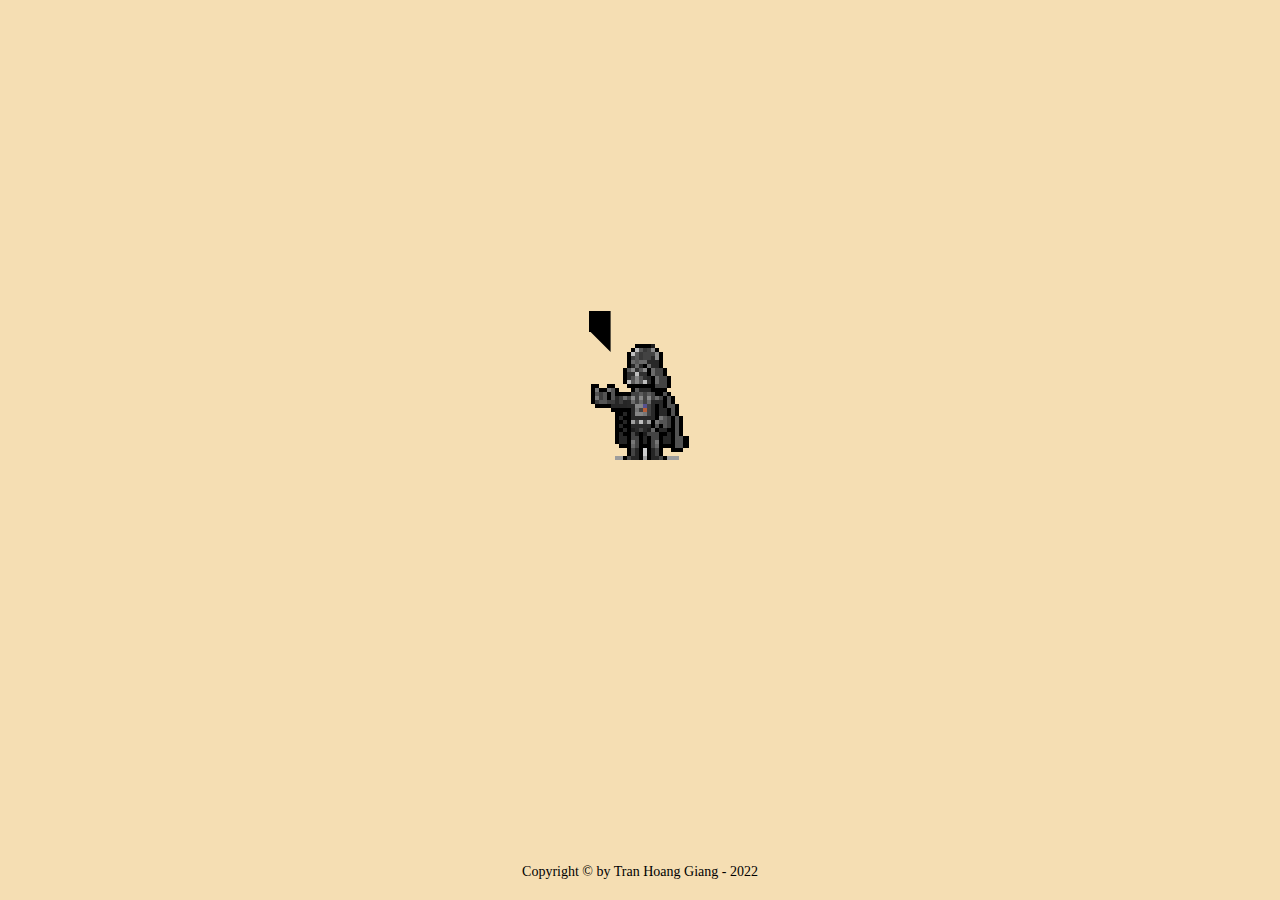
==== commit 0beb36e4: "add heart button" ====
--- a/index.html
+++ b/index.html
@@ -6,9 +6,13 @@
   <meta name="viewport" content="width=device-width, initial-scale=1.0">
   <link href="https://cdn.jsdelivr.net/npm/bootstrap@5.0.2/dist/css/bootstrap.min.css" rel="stylesheet" integrity="sha384-EVSTQN3/azprG1Anm3QDgpJLIm9Nao0Yz1ztcQTwFspd3yD65VohhpuuCOmLASjC" crossorigin="anonymous">
   <link href="./styles/index.css" rel="stylesheet">
+  <link href="./styles/darth-vader.css" rel="stylesheet">
+  <link href="./styles/heart-button.css" rel="stylesheet">
   <script src="https://cdn.jsdelivr.net/npm/bootstrap@5.0.2/dist/js/bootstrap.bundle.min.js" integrity="sha384-MrcW6ZMFYlzcLA8Nl+NtUVF0sA7MsXsP1UyJoMp4YLEuNSfAP+JcXn/tWtIaxVXM" crossorigin="anonymous"></script>
   <script src="https://cdn.jsdelivr.net/npm/@popperjs/core@2.9.2/dist/umd/popper.min.js" integrity="sha384-IQsoLXl5PILFhosVNubq5LC7Qb9DXgDA9i+tQ8Zj3iwWAwPtgFTxbJ8NT4GN1R8p" crossorigin="anonymous"></script>
   <script src="https://cdn.jsdelivr.net/npm/bootstrap@5.0.2/dist/js/bootstrap.min.js" integrity="sha384-cVKIPhGWiC2Al4u+LWgxfKTRIcfu0JTxR+EQDz/bgldoEyl4H0zUF0QKbrJ0EcQF" crossorigin="anonymous"></script>
+  <script src="https://ajax.googleapis.com/ajax/libs/jquery/3.6.0/jquery.min.js"></script>
+  <script src="./scripts/script.js"></script>
   <title>Luv Hương Vy</title>
 </head>
 <body>
@@ -19,6 +23,8 @@
     <div class="film"></div>
   </div> -->
   <div class="film"></div>
+  <!-- Heart button -->
+  <div class="heart"></div>
   <div class="copyright">Copyright © by Tran Hoang Giang - 2022</div>
 </body>
 </html>--- a/styles/index.css
+++ b/styles/index.css
@@ -1,3 +1,13 @@
+body {
+  margin: 0;
+  height: 100vh;
+  display: flex;
+  align-items:center;
+  justify-content: center;
+  flex-direction: column;
+  background: wheat;
+}
+
 .animated { 
   -webkit-animation-duration: 1.5s; 
   animation-duration: 1.5s; 
@@ -104,74 +114,6 @@
     100%{transform: rotate(-180deg) translateX(25px)}
 }
 
-
-/* Darth-Vader */
-body {
-  margin: 0;
-  height: 100vh;
-  display: flex;
-  align-items:center;
-  justify-content: center;
-  flex-direction: column;
-  background: #aaa;
-}
-
-.film {
-  width:98px;
-  height:120px;
-  display:flex;
-  position:relative;
-}
-
-.film:before {
-  content:"";
-  flex:1;
-  animation:dv-0 12s linear infinite;
-}
-
-.film::after {
-  content: "  ";
-  font-size: 18px;
-  white-space: pre;
-  font-family: monospace;
-  font-weight: bold;
-  text-align:center;
-  position: absolute;
-  bottom: 90%;
-  right: 80%;
-  padding-bottom: 20px;
-  background: #000;
-  color:#fff;
-  clip-path:polygon(0 0,100% 0,100% 100%,calc(100% - 20px) calc(100% - 20px),0 calc(100% - 20px));
-  animation:dv-1 12s linear infinite;
-}
-
-@media only screen and (max-width: 576px) {
-  .film::after {
-    white-space: normal;
-    width: -webkit-fill-available;
-  }
-}
-
-@keyframes dv-0{
-  0%,31.2% {opacity:0}
-  31.3%,100% {opacity:1}
-}
-
-@keyframes dv-1 {
-  0%, 35%    {content: " Hello Hương Vy!!! "}
-  35%, 70% {content: " I have a gift for you "}
-  70%, 100% {content: " Let's see "}
-}
-
-.film {
-  background:linear-gradient(90deg,#0000 0 0px,#0000 0 4px,#0000 0 8px,#0000 0 12px,#0000 0 16px,#0000 0 20px,#0000 0 24px,#0000 0 28px,#0000 0 32px,#0000 0 36px,#0000 0 40px,#0000 0 44px,#0000 0 48px,#0000 0 52px,#0000 0 56px,#0000 0 60px,#0000 0 64px,#0000 0 68px,#0000 0 72px,#0000 0 76px,#0000 0 80px,#0000 0 84px,#0000 0 88px,#0000 0 92px,#0000 0 96px) 0 0px/100% 4px no-repeat,linear-gradient(90deg,#0000 0 0px,#0000 0 4px,#0000 0 8px,#0000 0 12px,#0000 0 16px,#0000 0 20px,#0000 0 24px,#0000 0 28px,#0000 0 32px,#0000 0 36px,#0000 0 40px,#0000 0 44px,rgba(0, 0, 0, 1) 0 48px,rgba(0, 0, 0, 1) 0 52px,rgba(0, 0, 0, 1) 0 56px,rgba(0, 0, 0, 1) 0 60px,rgba(28, 28, 28, 1) 0 64px,#0000 0 68px,#0000 0 72px,#0000 0 76px,#0000 0 80px,#0000 0 84px,#0000 0 88px,#0000 0 92px,#0000 0 96px) 0 4px/100% 4px no-repeat,linear-gradient(90deg,#0000 0 0px,#0000 0 4px,#0000 0 8px,#0000 0 12px,#0000 0 16px,#0000 0 20px,#0000 0 24px,#0000 0 28px,#0000 0 32px,#0000 0 36px,#0000 0 40px,rgba(0, 0, 0, 1) 0 44px,rgba(190, 190, 190, 1) 0 48px,rgba(87, 87, 87, 1) 0 52px,rgba(56, 56, 56, 1) 0 56px,rgba(67, 67, 67, 1) 0 60px,rgba(137, 137, 137, 1) 0 64px,rgba(0, 0, 0, 1) 0 68px,#0000 0 72px,#0000 0 76px,#0000 0 80px,#0000 0 84px,#0000 0 88px,#0000 0 92px,#0000 0 96px) 0 8px/100% 4px no-repeat,linear-gradient(90deg,#0000 0 0px,#0000 0 4px,#0000 0 8px,#0000 0 12px,#0000 0 16px,#0000 0 20px,#0000 0 24px,#0000 0 28px,#0000 0 32px,#0000 0 36px,rgba(0, 0, 0, 1) 0 40px,rgba(190, 190, 190, 1) 0 44px,rgba(87, 87, 87, 1) 0 48px,rgba(56, 56, 56, 1) 0 52px,rgba(67, 67, 67, 1) 0 56px,rgba(67, 67, 67, 1) 0 60px,rgba(67, 67, 67, 1) 0 64px,rgba(137, 137, 137, 1) 0 68px,rgba(0, 0, 0, 1) 0 72px,#0000 0 76px,#0000 0 80px,#0000 0 84px,#0000 0 88px,#0000 0 92px,#0000 0 96px) 0 12px/100% 4px no-repeat,linear-gradient(90deg,#0000 0 0px,#0000 0 4px,#0000 0 8px,#0000 0 12px,#0000 0 16px,#0000 0 20px,#0000 0 24px,#0000 0 28px,#0000 0 32px,#0000 0 36px,rgba(0, 0, 0, 1) 0 40px,rgba(67, 67, 67, 1) 0 44px,rgba(87, 87, 87, 1) 0 48px,rgba(56, 56, 56, 1) 0 52px,rgba(67, 67, 67, 1) 0 56px,rgba(67, 67, 67, 1) 0 60px,rgba(40, 40, 40, 1) 0 64px,rgba(137, 137, 137, 1) 0 68px,rgba(0, 0, 0, 1) 0 72px,#0000 0 76px,#0000 0 80px,#0000 0 84px,#0000 0 88px,#0000 0 92px,#0000 0 96px) 0 16px/100% 4px no-repeat,linear-gradient(90deg,#0000 0 0px,#0000 0 4px,#0000 0 8px,#0000 0 12px,#0000 0 16px,#0000 0 20px,#0000 0 24px,#0000 0 28px,#0000 0 32px,#0000 0 36px,rgba(0, 0, 0, 1) 0 40px,rgba(107, 107, 107, 1) 0 44px,rgba(87, 87, 87, 1) 0 48px,rgba(107, 107, 107, 1) 0 52px,rgba(107, 107, 107, 1) 0 56px,rgba(40, 40, 40, 1) 0 60px,rgba(40, 40, 40, 1) 0 64px,rgba(40, 40, 40, 1) 0 68px,rgba(0, 0, 0, 1) 0 72px,#0000 0 76px,#0000 0 80px,#0000 0 84px,#0000 0 88px,#0000 0 92px,#0000 0 96px) 0 20px/100% 4px no-repeat,linear-gradient(90deg,#0000 0 0px,#0000 0 4px,#0000 0 8px,#0000 0 12px,#0000 0 16px,#0000 0 20px,#0000 0 24px,#0000 0 28px,#0000 0 32px,#0000 0 36px,rgba(0, 0, 0, 1) 0 40px,rgba(40, 40, 40, 1) 0 44px,rgba(105, 105, 105, 1) 0 48px,rgba(40, 40, 40, 1) 0 52px,rgba(0, 0, 0, 1) 0 56px,rgba(107, 107, 107, 1) 0 60px,rgba(40, 40, 40, 1) 0 64px,rgba(40, 40, 40, 1) 0 68px,rgba(0, 0, 0, 1) 0 72px,#0000 0 76px,#0000 0 80px,#0000 0 84px,#0000 0 88px,#0000 0 92px,#0000 0 96px) 0 24px/100% 4px no-repeat,linear-gradient(90deg,#0000 0 0px,#0000 0 4px,#0000 0 8px,#0000 0 12px,#0000 0 16px,#0000 0 20px,#0000 0 24px,#0000 0 28px,#0000 0 32px,rgba(0, 0, 0, 1) 0 36px,rgba(87, 87, 87, 1) 0 40px,rgba(137, 137, 137, 1) 0 44px,rgba(48, 48, 48, 1) 0 48px,rgba(87, 87, 87, 1) 0 52px,rgba(137, 137, 137, 1) 0 56px,rgba(0, 0, 0, 1) 0 60px,rgba(107, 107, 107, 1) 0 64px,rgba(67, 67, 67, 1) 0 68px,rgba(67, 67, 67, 1) 0 72px,rgba(0, 0, 0, 1) 0 76px,#0000 0 80px,#0000 0 84px,#0000 0 88px,#0000 0 92px,#0000 0 96px) 0 28px/100% 4px no-repeat,linear-gradient(90deg,#0000 0 0px,#0000 0 4px,#0000 0 8px,#0000 0 12px,#0000 0 16px,#0000 0 20px,#0000 0 24px,#0000 0 28px,#0000 0 32px,rgba(0, 0, 0, 1) 0 36px,rgba(48, 48, 48, 1) 0 40px,rgba(48, 48, 48, 1) 0 44px,rgba(190, 190, 190, 1) 0 48px,rgba(48, 48, 48, 1) 0 52px,rgba(48, 48, 48, 1) 0 56px,rgba(0, 0, 0, 1) 0 60px,rgba(107, 107, 107, 1) 0 64px,rgba(67, 67, 67, 1) 0 68px,rgba(67, 67, 67, 1) 0 72px,rgba(0, 0, 0, 1) 0 76px,#0000 0 80px,#0000 0 84px,#0000 0 88px,#0000 0 92px,#0000 0 96px) 0 32px/100% 4px no-repeat,linear-gradient(90deg,#0000 0 0px,#0000 0 4px,#0000 0 8px,#0000 0 12px,#0000 0 16px,#0000 0 20px,#0000 0 24px,#0000 0 28px,#0000 0 32px,rgba(0, 0, 0, 1) 0 36px,rgba(48, 48, 48, 1) 0 40px,rgba(83, 83, 83, 1) 0 44px,rgba(134, 134, 134, 1) 0 48px,rgba(83, 83, 83, 1) 0 52px,rgba(48, 48, 48, 1) 0 56px,rgba(40, 40, 40, 1) 0 60px,rgba(0, 0, 0, 1) 0 64px,rgba(107, 107, 107, 1) 0 68px,rgba(67, 67, 67, 1) 0 72px,rgba(67, 67, 67, 1) 0 76px,rgba(0, 0, 0, 1) 0 80px,#0000 0 84px,#0000 0 88px,#0000 0 92px,#0000 0 96px) 0 36px/100% 4px no-repeat,linear-gradient(90deg,#0000 0 0px,#0000 0 4px,#0000 0 8px,#0000 0 12px,#0000 0 16px,#0000 0 20px,#0000 0 24px,#0000 0 28px,#0000 0 32px,rgba(0, 0, 0, 1) 0 36px,rgba(190, 190, 190, 1) 0 40px,rgba(92, 92, 92, 1) 0 44px,rgba(134, 134, 134, 1) 0 48px,rgba(92, 92, 92, 1) 0 52px,rgba(190, 190, 190, 1) 0 56px,rgba(48, 48, 48, 1) 0 60px,rgba(0, 0, 0, 1) 0 64px,rgba(107, 107, 107, 1) 0 68px,rgba(67, 67, 67, 1) 0 72px,rgba(67, 67, 67, 1) 0 76px,rgba(0, 0, 0, 1) 0 80px,#0000 0 84px,#0000 0 88px,#0000 0 92px,#0000 0 96px) 0 40px/100% 4px no-repeat,linear-gradient(90deg,#0000 0 0px,#0000 0 4px,#0000 0 8px,#0000 0 12px,#0000 0 16px,#0000 0 20px,#0000 0 24px,#0000 0 28px,#0000 0 32px,#0000 0 36px,rgba(0, 0, 0, 1) 0 40px,rgba(0, 0, 0, 1) 0 44px,rgba(0, 0, 0, 1) 0 48px,rgba(0, 0, 0, 1) 0 52px,rgba(0, 0, 0, 1) 0 56px,rgba(0, 0, 0, 1) 0 60px,rgba(0, 0, 0, 1) 0 64px,rgba(67, 67, 67, 1) 0 68px,rgba(67, 67, 67, 1) 0 72px,rgba(67, 67, 67, 1) 0 76px,rgba(0, 0, 0, 1) 0 80px,#0000 0 84px,#0000 0 88px,#0000 0 92px,#0000 0 96px) 0 44px/100% 4px no-repeat,linear-gradient(90deg,#0000 0 0px,#0000 0 4px,#0000 0 8px,#0000 0 12px,#0000 0 16px,#0000 0 20px,#0000 0 24px,#0000 0 28px,#0000 0 32px,#0000 0 36px,#0000 0 40px,rgba(0, 0, 0, 1) 0 44px,rgba(92, 92, 92, 1) 0 48px,rgba(40, 40, 40, 1) 0 52px,rgba(40, 40, 40, 1) 0 56px,rgba(40, 40, 40, 1) 0 60px,rgba(0, 0, 0, 1) 0 64px,rgba(0, 0, 0, 1) 0 68px,rgba(0, 0, 0, 1) 0 72px,rgba(0, 0, 0, 1) 0 76px,#0000 0 80px,#0000 0 84px,#0000 0 88px,#0000 0 92px,#0000 0 96px) 0 48px/100% 4px no-repeat,linear-gradient(90deg,#0000 0 0px,#0000 0 4px,#0000 0 8px,#0000 0 12px,#0000 0 16px,#0000 0 20px,#0000 0 24px,#0000 0 28px,#0000 0 32px,rgba(0, 0, 0, 1) 0 36px,rgba(0, 0, 0, 1) 0 40px,rgba(92, 92, 92, 1) 0 44px,rgba(67, 67, 67, 1) 0 48px,rgba(92, 92, 92, 1) 0 52px,rgba(67, 67, 67, 1) 0 56px,rgba(92, 92, 92, 1) 0 60px,rgba(67, 67, 67, 1) 0 64px,rgba(0, 0, 0, 1) 0 68px,rgba(0, 0, 0, 1) 0 72px,rgba(82, 82, 82, 1) 0 76px,rgba(0, 0, 0, 1) 0 80px,#0000 0 84px,#0000 0 88px,#0000 0 92px,#0000 0 96px) 0 52px/100% 4px no-repeat,linear-gradient(90deg,#0000 0 0px,#0000 0 4px,#0000 0 8px,#0000 0 12px,#0000 0 16px,#0000 0 20px,#0000 0 24px,#0000 0 28px,rgba(0, 0, 0, 1) 0 32px,rgba(0, 0, 0, 1) 0 36px,rgba(67, 67, 67, 1) 0 40px,rgba(137, 137, 137, 1) 0 44px,rgba(67, 67, 67, 1) 0 48px,rgba(137, 137, 137, 1) 0 52px,rgba(67, 67, 67, 1) 0 56px,rgba(137, 137, 137, 1) 0 60px,rgba(67, 67, 67, 1) 0 64px,rgba(107, 107, 107, 1) 0 68px,rgba(67, 67, 67, 1) 0 72px,rgba(0, 0, 0, 1) 0 76px,rgba(82, 82, 82, 1) 0 80px,rgba(0, 0, 0, 1) 0 84px,#0000 0 88px,#0000 0 92px,#0000 0 96px) 0 56px/100% 4px no-repeat,linear-gradient(90deg,#0000 0 0px,#0000 0 4px,#0000 0 8px,#0000 0 12px,#0000 0 16px,#0000 0 20px,#0000 0 24px,#0000 0 28px,rgba(0, 0, 0, 1) 0 32px,rgba(0, 0, 0, 1) 0 36px,rgba(38, 38, 38, 1) 0 40px,rgba(92, 92, 92, 1) 0 44px,rgba(67, 67, 67, 1) 0 48px,rgba(92, 92, 92, 1) 0 52px,rgba(67, 67, 67, 1) 0 56px,rgba(92, 92, 92, 1) 0 60px,rgba(40, 40, 40, 1) 0 64px,rgba(40, 40, 40, 1) 0 68px,rgba(40, 40, 40, 1) 0 72px,rgba(0, 0, 0, 1) 0 76px,rgba(82, 82, 82, 1) 0 80px,rgba(0, 0, 0, 1) 0 84px,#0000 0 88px,#0000 0 92px,#0000 0 96px) 0 60px/100% 4px no-repeat,linear-gradient(90deg,#0000 0 0px,#0000 0 4px,#0000 0 8px,#0000 0 12px,#0000 0 16px,#0000 0 20px,#0000 0 24px,#0000 0 28px,rgba(0, 0, 0, 1) 0 32px,rgba(0, 0, 0, 1) 0 36px,rgba(38, 38, 38, 1) 0 40px,rgba(40, 40, 40, 1) 0 44px,rgba(134, 134, 134, 1) 0 48px,rgba(134, 134, 134, 1) 0 52px,rgba(86, 80, 144, 1) 0 56px,rgba(67, 67, 67, 1) 0 60px,rgba(40, 40, 40, 1) 0 64px,rgba(0, 0, 0, 1) 0 68px,rgba(40, 40, 40, 1) 0 72px,rgba(0, 0, 0, 1) 0 76px,rgba(82, 82, 82, 1) 0 80px,rgba(82, 82, 82, 1) 0 84px,rgba(0, 0, 0, 1) 0 88px,#0000 0 92px,#0000 0 96px) 0 64px/100% 4px no-repeat,linear-gradient(90deg,#0000 0 0px,#0000 0 4px,#0000 0 8px,#0000 0 12px,#0000 0 16px,#0000 0 20px,#0000 0 24px,rgba(0, 0, 0, 1) 0 28px,rgba(0, 0, 0, 1) 0 32px,rgba(38, 38, 38, 1) 0 36px,rgba(0, 0, 0, 1) 0 40px,rgba(40, 40, 40, 1) 0 44px,rgba(119, 119, 119, 1) 0 48px,rgba(68, 68, 68, 1) 0 52px,rgba(183, 94, 56, 1) 0 56px,rgba(67, 67, 67, 1) 0 60px,rgba(40, 40, 40, 1) 0 64px,rgba(0, 0, 0, 1) 0 68px,rgba(40, 40, 40, 1) 0 72px,rgba(40, 40, 40, 1) 0 76px,rgba(0, 0, 0, 1) 0 80px,rgba(82, 82, 82, 1) 0 84px,rgba(0, 0, 0, 1) 0 88px,#0000 0 92px,#0000 0 96px) 0 68px/100% 4px no-repeat,linear-gradient(90deg,#0000 0 0px,#0000 0 4px,#0000 0 8px,#0000 0 12px,#0000 0 16px,#0000 0 20px,#0000 0 24px,rgba(0, 0, 0, 1) 0 28px,rgba(0, 0, 0, 1) 0 32px,rgba(38, 38, 38, 1) 0 36px,rgba(0, 0, 0, 1) 0 40px,rgba(40, 40, 40, 1) 0 44px,rgba(134, 134, 134, 1) 0 48px,rgba(134, 134, 134, 1) 0 52px,rgba(119, 119, 119, 1) 0 56px,rgba(67, 67, 67, 1) 0 60px,rgba(40, 40, 40, 1) 0 64px,rgba(0, 0, 0, 1) 0 68px,rgba(40, 40, 40, 1) 0 72px,rgba(40, 40, 40, 1) 0 76px,rgba(0, 0, 0, 1) 0 80px,rgba(82, 82, 82, 1) 0 84px,rgba(0, 0, 0, 1) 0 88px,#0000 0 92px,#0000 0 96px) 0 72px/100% 4px no-repeat,linear-gradient(90deg,#0000 0 0px,#0000 0 4px,#0000 0 8px,#0000 0 12px,#0000 0 16px,#0000 0 20px,#0000 0 24px,rgba(0, 0, 0, 1) 0 28px,rgba(0, 0, 0, 1) 0 32px,rgba(119, 119, 119, 1) 0 36px,rgba(0, 0, 0, 1) 0 40px,rgba(40, 40, 40, 1) 0 44px,rgba(40, 40, 40, 1) 0 48px,rgba(40, 40, 40, 1) 0 52px,rgba(40, 40, 40, 1) 0 56px,rgba(40, 40, 40, 1) 0 60px,rgba(40, 40, 40, 1) 0 64px,rgba(0, 0, 0, 1) 0 68px,rgba(119, 119, 119, 1) 0 72px,rgba(84, 84, 84, 1) 0 76px,rgba(60, 60, 60, 1) 0 80px,rgba(0, 0, 0, 1) 0 84px,rgba(82, 82, 82, 1) 0 88px,rgba(0, 0, 0, 1) 0 92px,#0000 0 96px) 0 76px/100% 4px no-repeat,linear-gradient(90deg,#0000 0 0px,#0000 0 4px,#0000 0 8px,#0000 0 12px,#0000 0 16px,#0000 0 20px,#0000 0 24px,rgba(0, 0, 0, 1) 0 28px,rgba(119, 119, 119, 1) 0 32px,rgba(84, 84, 84, 1) 0 36px,rgba(0, 0, 0, 1) 0 40px,rgba(158, 158, 158, 1) 0 44px,rgba(68, 68, 68, 1) 0 48px,rgba(190, 190, 190, 1) 0 52px,rgba(68, 68, 68, 1) 0 56px,rgba(158, 158, 158, 1) 0 60px,rgba(0, 0, 0, 1) 0 64px,rgba(119, 119, 119, 1) 0 68px,rgba(84, 84, 84, 1) 0 72px,rgba(84, 84, 84, 1) 0 76px,rgba(60, 60, 60, 1) 0 80px,rgba(0, 0, 0, 1) 0 84px,rgba(82, 82, 82, 1) 0 88px,rgba(0, 0, 0, 1) 0 92px,#0000 0 96px) 0 80px/100% 4px no-repeat,linear-gradient(90deg,#0000 0 0px,#0000 0 4px,#0000 0 8px,#0000 0 12px,#0000 0 16px,#0000 0 20px,#0000 0 24px,rgba(0, 0, 0, 1) 0 28px,rgba(84, 84, 84, 1) 0 32px,rgba(0, 0, 0, 1) 0 36px,rgba(0, 0, 0, 1) 0 40px,rgba(40, 40, 40, 1) 0 44px,rgba(40, 40, 40, 1) 0 48px,rgba(40, 40, 40, 1) 0 52px,rgba(40, 40, 40, 1) 0 56px,rgba(40, 40, 40, 1) 0 60px,rgba(0, 0, 0, 1) 0 64px,rgba(84, 84, 84, 1) 0 68px,rgba(0, 0, 0, 1) 0 72px,rgba(84, 84, 84, 1) 0 76px,rgba(60, 60, 60, 1) 0 80px,rgba(0, 0, 0, 1) 0 84px,rgba(82, 82, 82, 1) 0 88px,rgba(0, 0, 0, 1) 0 92px,#0000 0 96px) 0 84px/100% 4px no-repeat,linear-gradient(90deg,#0000 0 0px,#0000 0 4px,#0000 0 8px,#0000 0 12px,#0000 0 16px,#0000 0 20px,#0000 0 24px,rgba(0, 0, 0, 1) 0 28px,rgba(38, 38, 38, 1) 0 32px,rgba(38, 38, 38, 1) 0 36px,rgba(0, 0, 0, 1) 0 40px,rgba(28, 28, 28, 1) 0 44px,rgba(40, 40, 40, 1) 0 48px,rgba(68, 68, 68, 1) 0 52px,rgba(40, 40, 40, 1) 0 56px,rgba(28, 28, 28, 1) 0 60px,rgba(103, 103, 103, 1) 0 64px,rgba(0, 0, 0, 1) 0 68px,rgba(38, 38, 38, 1) 0 72px,rgba(38, 38, 38, 1) 0 76px,rgba(0, 0, 0, 1) 0 80px,rgba(0, 0, 0, 1) 0 84px,rgba(82, 82, 82, 1) 0 88px,rgba(0, 0, 0, 1) 0 92px,#0000 0 96px) 0 88px/100% 4px no-repeat,linear-gradient(90deg,#0000 0 0px,#0000 0 4px,#0000 0 8px,#0000 0 12px,#0000 0 16px,#0000 0 20px,#0000 0 24px,rgba(0, 0, 0, 1) 0 28px,rgba(0, 0, 0, 1) 0 32px,rgba(0, 0, 0, 1) 0 36px,rgba(0, 0, 0, 1) 0 40px,rgba(68, 68, 68, 1) 0 44px,rgba(28, 28, 28, 1) 0 48px,rgba(0, 0, 0, 1) 0 52px,rgba(28, 28, 28, 1) 0 56px,rgba(68, 68, 68, 1) 0 60px,rgba(68, 68, 68, 1) 0 64px,rgba(68, 68, 68, 1) 0 68px,rgba(0, 0, 0, 1) 0 72px,rgba(0, 0, 0, 1) 0 76px,rgba(38, 38, 38, 1) 0 80px,rgba(0, 0, 0, 1) 0 84px,rgba(82, 82, 82, 1) 0 88px,rgba(0, 0, 0, 1) 0 92px,#0000 0 96px) 0 92px/100% 4px no-repeat,linear-gradient(90deg,#0000 0 0px,#0000 0 4px,#0000 0 8px,#0000 0 12px,#0000 0 16px,#0000 0 20px,#0000 0 24px,rgba(0, 0, 0, 1) 0 28px,rgba(38, 38, 38, 1) 0 32px,rgba(38, 38, 38, 1) 0 36px,rgba(0, 0, 0, 1) 0 40px,rgba(68, 68, 68, 1) 0 44px,rgba(68, 68, 68, 1) 0 48px,rgba(0, 0, 0, 1) 0 52px,rgba(38, 38, 38, 1) 0 56px,rgba(0, 0, 0, 1) 0 60px,rgba(68, 68, 68, 1) 0 64px,rgba(68, 68, 68, 1) 0 68px,rgba(0, 0, 0, 1) 0 72px,rgba(38, 38, 38, 1) 0 76px,rgba(38, 38, 38, 1) 0 80px,rgba(0, 0, 0, 1) 0 84px,rgba(82, 82, 82, 1) 0 88px,rgba(82, 82, 82, 1) 0 92px,rgba(0, 0, 0, 1) 0 96px) 0 96px/100% 4px no-repeat,linear-gradient(90deg,#0000 0 0px,#0000 0 4px,#0000 0 8px,#0000 0 12px,#0000 0 16px,#0000 0 20px,#0000 0 24px,rgba(0, 0, 0, 1) 0 28px,rgba(38, 38, 38, 1) 0 32px,rgba(38, 38, 38, 1) 0 36px,rgba(0, 0, 0, 1) 0 40px,rgba(119, 119, 119, 1) 0 44px,rgba(68, 68, 68, 1) 0 48px,rgba(0, 0, 0, 1) 0 52px,rgba(38, 38, 38, 1) 0 56px,rgba(0, 0, 0, 1) 0 60px,rgba(68, 68, 68, 1) 0 64px,rgba(119, 119, 119, 1) 0 68px,rgba(0, 0, 0, 1) 0 72px,rgba(38, 38, 38, 1) 0 76px,rgba(38, 38, 38, 1) 0 80px,rgba(0, 0, 0, 1) 0 84px,rgba(82, 82, 82, 1) 0 88px,rgba(82, 82, 82, 1) 0 92px,rgba(0, 0, 0, 1) 0 96px) 0 100px/100% 4px no-repeat,linear-gradient(90deg,#0000 0 0px,#0000 0 4px,#0000 0 8px,#0000 0 12px,#0000 0 16px,#0000 0 20px,#0000 0 24px,#0000 0 28px,rgba(0, 0, 0, 1) 0 32px,rgba(0, 0, 0, 1) 0 36px,rgba(0, 0, 0, 1) 0 40px,rgba(103, 103, 103, 1) 0 44px,rgba(68, 68, 68, 1) 0 48px,rgba(0, 0, 0, 1) 0 52px,rgba(0, 0, 0, 1) 0 56px,rgba(0, 0, 0, 1) 0 60px,rgba(68, 68, 68, 1) 0 64px,rgba(103, 103, 103, 1) 0 68px,rgba(0, 0, 0, 1) 0 72px,rgba(0, 0, 0, 1) 0 76px,rgba(0, 0, 0, 1) 0 80px,rgba(0, 0, 0, 1) 0 84px,rgba(82, 82, 82, 1) 0 88px,rgba(82, 82, 82, 1) 0 92px,rgba(0, 0, 0, 1) 0 96px) 0 104px/100% 4px no-repeat,linear-gradient(90deg,#0000 0 0px,#0000 0 4px,#0000 0 8px,#0000 0 12px,#0000 0 16px,#0000 0 20px,#0000 0 24px,#0000 0 28px,#0000 0 32px,#0000 0 36px,rgba(0, 0, 0, 1) 0 40px,rgba(68, 68, 68, 1) 0 44px,rgba(38, 38, 38, 1) 0 48px,rgba(0, 0, 0, 1) 0 52px,rgba(204, 204, 204, 1) 0 56px,rgba(0, 0, 0, 1) 0 60px,rgba(38, 38, 38, 1) 0 64px,rgba(68, 68, 68, 1) 0 68px,rgba(0, 0, 0, 1) 0 72px,#0000 0 76px,#0000 0 80px,rgba(0, 0, 0, 1) 0 84px,rgba(0, 0, 0, 1) 0 88px,rgba(0, 0, 0, 1) 0 92px,#0000 0 96px) 0 108px/100% 4px no-repeat,linear-gradient(90deg,#0000 0 0px,#0000 0 4px,#0000 0 8px,#0000 0 12px,#0000 0 16px,#0000 0 20px,#0000 0 24px,#0000 0 28px,#0000 0 32px,#0000 0 36px,rgba(0, 0, 0, 1) 0 40px,rgba(68, 68, 68, 1) 0 44px,rgba(38, 38, 38, 1) 0 48px,rgba(0, 0, 0, 1) 0 52px,rgba(204, 204, 204, 1) 0 56px,rgba(0, 0, 0, 1) 0 60px,rgba(38, 38, 38, 1) 0 64px,rgba(68, 68, 68, 1) 0 68px,rgba(0, 0, 0, 1) 0 72px,#0000 0 76px,#0000 0 80px,#0000 0 84px,#0000 0 88px,#0000 0 92px,#0000 0 96px) 0 112px/100% 4px no-repeat,linear-gradient(90deg,#0000 0 0px,#0000 0 4px,#0000 0 8px,#0000 0 12px,#0000 0 16px,#0000 0 20px,#0000 0 24px,rgba(157, 157, 157, 1) 0 28px,rgba(157, 157, 157, 1) 0 32px,rgba(0, 0, 0, 1) 0 36px,rgba(68, 68, 68, 1) 0 40px,rgba(38, 38, 38, 1) 0 44px,rgba(38, 38, 38, 1) 0 48px,rgba(0, 0, 0, 1) 0 52px,rgba(157, 157, 157, 1) 0 56px,rgba(0, 0, 0, 1) 0 60px,rgba(38, 38, 38, 1) 0 64px,rgba(38, 38, 38, 1) 0 68px,rgba(68, 68, 68, 1) 0 72px,rgba(0, 0, 0, 1) 0 76px,rgba(157, 157, 157, 1) 0 80px,rgba(157, 157, 157, 1) 0 84px,rgba(157, 157, 157, 1) 0 88px,#0000 0 92px,#0000 0 96px) 0 116px/100% 4px no-repeat,#0000
-}
-
-.film:before {
-  background:linear-gradient(90deg,#0000 0 0px,#0000 0 4px,#0000 0 8px,#0000 0 12px,#0000 0 16px,#0000 0 20px,#0000 0 24px,#0000 0 28px,#0000 0 32px,#0000 0 36px,#0000 0 40px,#0000 0 44px,#0000 0 48px,#0000 0 52px,#0000 0 56px,#0000 0 60px,#0000 0 64px,#0000 0 68px,#0000 0 72px,#0000 0 76px,#0000 0 80px,#0000 0 84px,#0000 0 88px,#0000 0 92px,#0000 0 96px) 0 0px/100% 4px no-repeat,linear-gradient(90deg,#0000 0 0px,#0000 0 4px,#0000 0 8px,#0000 0 12px,#0000 0 16px,#0000 0 20px,#0000 0 24px,#0000 0 28px,#0000 0 32px,#0000 0 36px,#0000 0 40px,#0000 0 44px,rgba(0, 0, 0, 1) 0 48px,rgba(0, 0, 0, 1) 0 52px,rgba(0, 0, 0, 1) 0 56px,rgba(0, 0, 0, 1) 0 60px,rgba(28, 28, 28, 1) 0 64px,#0000 0 68px,#0000 0 72px,#0000 0 76px,#0000 0 80px,#0000 0 84px,#0000 0 88px,#0000 0 92px,#0000 0 96px) 0 4px/100% 4px no-repeat,linear-gradient(90deg,#0000 0 0px,#0000 0 4px,#0000 0 8px,#0000 0 12px,#0000 0 16px,#0000 0 20px,#0000 0 24px,#0000 0 28px,#0000 0 32px,#0000 0 36px,#0000 0 40px,rgba(0, 0, 0, 1) 0 44px,rgba(190, 190, 190, 1) 0 48px,rgba(87, 87, 87, 1) 0 52px,rgba(56, 56, 56, 1) 0 56px,rgba(67, 67, 67, 1) 0 60px,rgba(137, 137, 137, 1) 0 64px,rgba(0, 0, 0, 1) 0 68px,#0000 0 72px,#0000 0 76px,#0000 0 80px,#0000 0 84px,#0000 0 88px,#0000 0 92px,#0000 0 96px) 0 8px/100% 4px no-repeat,linear-gradient(90deg,#0000 0 0px,#0000 0 4px,#0000 0 8px,#0000 0 12px,#0000 0 16px,#0000 0 20px,#0000 0 24px,#0000 0 28px,#0000 0 32px,#0000 0 36px,rgba(0, 0, 0, 1) 0 40px,rgba(190, 190, 190, 1) 0 44px,rgba(87, 87, 87, 1) 0 48px,rgba(56, 56, 56, 1) 0 52px,rgba(67, 67, 67, 1) 0 56px,rgba(67, 67, 67, 1) 0 60px,rgba(67, 67, 67, 1) 0 64px,rgba(137, 137, 137, 1) 0 68px,rgba(0, 0, 0, 1) 0 72px,#0000 0 76px,#0000 0 80px,#0000 0 84px,#0000 0 88px,#0000 0 92px,#0000 0 96px) 0 12px/100% 4px no-repeat,linear-gradient(90deg,#0000 0 0px,#0000 0 4px,#0000 0 8px,#0000 0 12px,#0000 0 16px,#0000 0 20px,#0000 0 24px,#0000 0 28px,#0000 0 32px,#0000 0 36px,rgba(0, 0, 0, 1) 0 40px,rgba(67, 67, 67, 1) 0 44px,rgba(87, 87, 87, 1) 0 48px,rgba(56, 56, 56, 1) 0 52px,rgba(67, 67, 67, 1) 0 56px,rgba(67, 67, 67, 1) 0 60px,rgba(40, 40, 40, 1) 0 64px,rgba(137, 137, 137, 1) 0 68px,rgba(0, 0, 0, 1) 0 72px,#0000 0 76px,#0000 0 80px,#0000 0 84px,#0000 0 88px,#0000 0 92px,#0000 0 96px) 0 16px/100% 4px no-repeat,linear-gradient(90deg,#0000 0 0px,#0000 0 4px,#0000 0 8px,#0000 0 12px,#0000 0 16px,#0000 0 20px,#0000 0 24px,#0000 0 28px,#0000 0 32px,#0000 0 36px,rgba(0, 0, 0, 1) 0 40px,rgba(107, 107, 107, 1) 0 44px,rgba(87, 87, 87, 1) 0 48px,rgba(107, 107, 107, 1) 0 52px,rgba(107, 107, 107, 1) 0 56px,rgba(40, 40, 40, 1) 0 60px,rgba(40, 40, 40, 1) 0 64px,rgba(40, 40, 40, 1) 0 68px,rgba(0, 0, 0, 1) 0 72px,#0000 0 76px,#0000 0 80px,#0000 0 84px,#0000 0 88px,#0000 0 92px,#0000 0 96px) 0 20px/100% 4px no-repeat,linear-gradient(90deg,#0000 0 0px,#0000 0 4px,#0000 0 8px,#0000 0 12px,#0000 0 16px,#0000 0 20px,#0000 0 24px,#0000 0 28px,#0000 0 32px,#0000 0 36px,rgba(0, 0, 0, 1) 0 40px,rgba(40, 40, 40, 1) 0 44px,rgba(105, 105, 105, 1) 0 48px,rgba(40, 40, 40, 1) 0 52px,rgba(0, 0, 0, 1) 0 56px,rgba(107, 107, 107, 1) 0 60px,rgba(40, 40, 40, 1) 0 64px,rgba(40, 40, 40, 1) 0 68px,rgba(0, 0, 0, 1) 0 72px,#0000 0 76px,#0000 0 80px,#0000 0 84px,#0000 0 88px,#0000 0 92px,#0000 0 96px) 0 24px/100% 4px no-repeat,linear-gradient(90deg,#0000 0 0px,#0000 0 4px,#0000 0 8px,#0000 0 12px,#0000 0 16px,#0000 0 20px,#0000 0 24px,#0000 0 28px,#0000 0 32px,rgba(0, 0, 0, 1) 0 36px,rgba(87, 87, 87, 1) 0 40px,rgba(137, 137, 137, 1) 0 44px,rgba(48, 48, 48, 1) 0 48px,rgba(87, 87, 87, 1) 0 52px,rgba(137, 137, 137, 1) 0 56px,rgba(0, 0, 0, 1) 0 60px,rgba(107, 107, 107, 1) 0 64px,rgba(67, 67, 67, 1) 0 68px,rgba(67, 67, 67, 1) 0 72px,rgba(0, 0, 0, 1) 0 76px,#0000 0 80px,#0000 0 84px,#0000 0 88px,#0000 0 92px,#0000 0 96px) 0 28px/100% 4px no-repeat,linear-gradient(90deg,#0000 0 0px,#0000 0 4px,#0000 0 8px,#0000 0 12px,#0000 0 16px,#0000 0 20px,#0000 0 24px,#0000 0 28px,#0000 0 32px,rgba(0, 0, 0, 1) 0 36px,rgba(48, 48, 48, 1) 0 40px,rgba(48, 48, 48, 1) 0 44px,rgba(190, 190, 190, 1) 0 48px,rgba(48, 48, 48, 1) 0 52px,rgba(48, 48, 48, 1) 0 56px,rgba(0, 0, 0, 1) 0 60px,rgba(107, 107, 107, 1) 0 64px,rgba(67, 67, 67, 1) 0 68px,rgba(67, 67, 67, 1) 0 72px,rgba(0, 0, 0, 1) 0 76px,#0000 0 80px,#0000 0 84px,#0000 0 88px,#0000 0 92px,#0000 0 96px) 0 32px/100% 4px no-repeat,linear-gradient(90deg,#0000 0 0px,#0000 0 4px,#0000 0 8px,#0000 0 12px,#0000 0 16px,#0000 0 20px,#0000 0 24px,#0000 0 28px,#0000 0 32px,rgba(0, 0, 0, 1) 0 36px,rgba(48, 48, 48, 1) 0 40px,rgba(83, 83, 83, 1) 0 44px,rgba(134, 134, 134, 1) 0 48px,rgba(83, 83, 83, 1) 0 52px,rgba(48, 48, 48, 1) 0 56px,rgba(40, 40, 40, 1) 0 60px,rgba(0, 0, 0, 1) 0 64px,rgba(107, 107, 107, 1) 0 68px,rgba(67, 67, 67, 1) 0 72px,rgba(67, 67, 67, 1) 0 76px,rgba(0, 0, 0, 1) 0 80px,#0000 0 84px,#0000 0 88px,#0000 0 92px,#0000 0 96px) 0 36px/100% 4px no-repeat,linear-gradient(90deg,#0000 0 0px,#0000 0 4px,#0000 0 8px,#0000 0 12px,#0000 0 16px,#0000 0 20px,#0000 0 24px,#0000 0 28px,#0000 0 32px,rgba(0, 0, 0, 1) 0 36px,rgba(190, 190, 190, 1) 0 40px,rgba(92, 92, 92, 1) 0 44px,rgba(134, 134, 134, 1) 0 48px,rgba(92, 92, 92, 1) 0 52px,rgba(190, 190, 190, 1) 0 56px,rgba(48, 48, 48, 1) 0 60px,rgba(0, 0, 0, 1) 0 64px,rgba(107, 107, 107, 1) 0 68px,rgba(67, 67, 67, 1) 0 72px,rgba(67, 67, 67, 1) 0 76px,rgba(0, 0, 0, 1) 0 80px,#0000 0 84px,#0000 0 88px,#0000 0 92px,#0000 0 96px) 0 40px/100% 4px no-repeat,linear-gradient(90deg,#0000 0 0px,rgba(0, 0, 0, 1) 0 4px,rgba(0, 0, 0, 1) 0 8px,#0000 0 12px,#0000 0 16px,rgba(0, 0, 0, 1) 0 20px,rgba(0, 0, 0, 1) 0 24px,#0000 0 28px,#0000 0 32px,#0000 0 36px,rgba(0, 0, 0, 1) 0 40px,rgba(0, 0, 0, 1) 0 44px,rgba(0, 0, 0, 1) 0 48px,rgba(0, 0, 0, 1) 0 52px,rgba(0, 0, 0, 1) 0 56px,rgba(0, 0, 0, 1) 0 60px,rgba(0, 0, 0, 1) 0 64px,rgba(67, 67, 67, 1) 0 68px,rgba(67, 67, 67, 1) 0 72px,rgba(67, 67, 67, 1) 0 76px,rgba(0, 0, 0, 1) 0 80px,#0000 0 84px,#0000 0 88px,#0000 0 92px,#0000 0 96px) 0 44px/100% 4px no-repeat,linear-gradient(90deg,#0000 0 0px,rgba(0, 0, 0, 1) 0 4px,rgba(119, 119, 119, 1) 0 8px,rgba(0, 0, 0, 1) 0 12px,rgba(0, 0, 0, 1) 0 16px,rgba(119, 119, 119, 1) 0 20px,rgba(84, 84, 84, 1) 0 24px,rgba(0, 0, 0, 1) 0 28px,#0000 0 32px,#0000 0 36px,#0000 0 40px,rgba(0, 0, 0, 1) 0 44px,rgba(92, 92, 92, 1) 0 48px,rgba(40, 40, 40, 1) 0 52px,rgba(40, 40, 40, 1) 0 56px,rgba(40, 40, 40, 1) 0 60px,rgba(0, 0, 0, 1) 0 64px,rgba(0, 0, 0, 1) 0 68px,rgba(0, 0, 0, 1) 0 72px,rgba(0, 0, 0, 1) 0 76px,#0000 0 80px,#0000 0 84px,#0000 0 88px,#0000 0 92px,#0000 0 96px) 0 48px/100% 4px no-repeat,linear-gradient(90deg,#0000 0 0px,rgba(0, 0, 0, 1) 0 4px,rgba(84, 84, 84, 1) 0 8px,rgba(60, 60, 60, 1) 0 12px,rgba(84, 84, 84, 1) 0 16px,rgba(0, 0, 0, 1) 0 20px,rgba(84, 84, 84, 1) 0 24px,rgba(0, 0, 0, 1) 0 28px,rgba(0, 0, 0, 1) 0 32px,rgba(0, 0, 0, 1) 0 36px,rgba(0, 0, 0, 1) 0 40px,rgba(67, 67, 67, 1) 0 44px,rgba(67, 67, 67, 1) 0 48px,rgba(92, 92, 92, 1) 0 52px,rgba(67, 67, 67, 1) 0 56px,rgba(92, 92, 92, 1) 0 60px,rgba(67, 67, 67, 1) 0 64px,rgba(0, 0, 0, 1) 0 68px,rgba(0, 0, 0, 1) 0 72px,rgba(82, 82, 82, 1) 0 76px,rgba(0, 0, 0, 1) 0 80px,#0000 0 84px,#0000 0 88px,#0000 0 92px,#0000 0 96px) 0 52px/100% 4px no-repeat,linear-gradient(90deg,#0000 0 0px,rgba(0, 0, 0, 1) 0 4px,rgba(119, 119, 119, 1) 0 8px,rgba(60, 60, 60, 1) 0 12px,rgba(84, 84, 84, 1) 0 16px,rgba(0, 0, 0, 1) 0 20px,rgba(84, 84, 84, 1) 0 24px,rgba(38, 38, 38, 1) 0 28px,rgba(60, 60, 60, 1) 0 32px,rgba(107, 107, 107, 1) 0 36px,rgba(67, 67, 67, 1) 0 40px,rgba(137, 137, 137, 1) 0 44px,rgba(67, 67, 67, 1) 0 48px,rgba(137, 137, 137, 1) 0 52px,rgba(67, 67, 67, 1) 0 56px,rgba(137, 137, 137, 1) 0 60px,rgba(67, 67, 67, 1) 0 64px,rgba(107, 107, 107, 1) 0 68px,rgba(67, 67, 67, 1) 0 72px,rgba(0, 0, 0, 1) 0 76px,rgba(82, 82, 82, 1) 0 80px,rgba(0, 0, 0, 1) 0 84px,#0000 0 88px,#0000 0 92px,#0000 0 96px) 0 56px/100% 4px no-repeat,linear-gradient(90deg,#0000 0 0px,rgba(0, 0, 0, 1) 0 4px,rgba(60, 60, 60, 1) 0 8px,rgba(84, 84, 84, 1) 0 12px,rgba(84, 84, 84, 1) 0 16px,rgba(60, 60, 60, 1) 0 20px,rgba(60, 60, 60, 1) 0 24px,rgba(38, 38, 38, 1) 0 28px,rgba(60, 60, 60, 1) 0 32px,rgba(38, 38, 38, 1) 0 36px,rgba(40, 40, 40, 1) 0 40px,rgba(107, 107, 107, 1) 0 44px,rgba(67, 67, 67, 1) 0 48px,rgba(107, 107, 107, 1) 0 52px,rgba(67, 67, 67, 1) 0 56px,rgba(107, 107, 107, 1) 0 60px,rgba(40, 40, 40, 1) 0 64px,rgba(40, 40, 40, 1) 0 68px,rgba(40, 40, 40, 1) 0 72px,rgba(0, 0, 0, 1) 0 76px,rgba(82, 82, 82, 1) 0 80px,rgba(0, 0, 0, 1) 0 84px,#0000 0 88px,#0000 0 92px,#0000 0 96px) 0 60px/100% 4px no-repeat,linear-gradient(90deg,#0000 0 0px,#0000 0 4px,rgba(0, 0, 0, 1) 0 8px,rgba(0, 0, 0, 1) 0 12px,rgba(0, 0, 0, 1) 0 16px,rgba(0, 0, 0, 1) 0 20px,rgba(38, 38, 38, 1) 0 24px,rgba(38, 38, 38, 1) 0 28px,rgba(38, 38, 38, 1) 0 32px,rgba(38, 38, 38, 1) 0 36px,rgba(40, 40, 40, 1) 0 40px,rgba(40, 40, 40, 1) 0 44px,rgba(134, 134, 134, 1) 0 48px,rgba(134, 134, 134, 1) 0 52px,rgba(86, 80, 144, 1) 0 56px,rgba(67, 67, 67, 1) 0 60px,rgba(40, 40, 40, 1) 0 64px,rgba(0, 0, 0, 1) 0 68px,rgba(40, 40, 40, 1) 0 72px,rgba(0, 0, 0, 1) 0 76px,rgba(82, 82, 82, 1) 0 80px,rgba(82, 82, 82, 1) 0 84px,rgba(0, 0, 0, 1) 0 88px,#0000 0 92px,#0000 0 96px) 0 64px/100% 4px no-repeat,linear-gradient(90deg,#0000 0 0px,#0000 0 4px,#0000 0 8px,#0000 0 12px,#0000 0 16px,#0000 0 20px,rgba(0, 0, 0, 1) 0 24px,rgba(0, 0, 0, 1) 0 28px,rgba(0, 0, 0, 1) 0 32px,rgba(0, 0, 0, 1) 0 36px,rgba(0, 0, 0, 1) 0 40px,rgba(40, 40, 40, 1) 0 44px,rgba(119, 119, 119, 1) 0 48px,rgba(68, 68, 68, 1) 0 52px,rgba(183, 94, 56, 1) 0 56px,rgba(67, 67, 67, 1) 0 60px,rgba(40, 40, 40, 1) 0 64px,rgba(0, 0, 0, 1) 0 68px,rgba(40, 40, 40, 1) 0 72px,rgba(40, 40, 40, 1) 0 76px,rgba(0, 0, 0, 1) 0 80px,rgba(82, 82, 82, 1) 0 84px,rgba(0, 0, 0, 1) 0 88px,#0000 0 92px,#0000 0 96px) 0 68px/100% 4px no-repeat,linear-gradient(90deg,#0000 0 0px,#0000 0 4px,#0000 0 8px,#0000 0 12px,#0000 0 16px,#0000 0 20px,#0000 0 24px,rgba(0, 0, 0, 1) 0 28px,rgba(0, 0, 0, 1) 0 32px,rgba(38, 38, 38, 1) 0 36px,rgba(0, 0, 0, 1) 0 40px,rgba(40, 40, 40, 1) 0 44px,rgba(134, 134, 134, 1) 0 48px,rgba(134, 134, 134, 1) 0 52px,rgba(119, 119, 119, 1) 0 56px,rgba(67, 67, 67, 1) 0 60px,rgba(40, 40, 40, 1) 0 64px,rgba(0, 0, 0, 1) 0 68px,rgba(40, 40, 40, 1) 0 72px,rgba(40, 40, 40, 1) 0 76px,rgba(0, 0, 0, 1) 0 80px,rgba(82, 82, 82, 1) 0 84px,rgba(0, 0, 0, 1) 0 88px,#0000 0 92px,#0000 0 96px) 0 72px/100% 4px no-repeat,linear-gradient(90deg,#0000 0 0px,#0000 0 4px,#0000 0 8px,#0000 0 12px,#0000 0 16px,#0000 0 20px,#0000 0 24px,rgba(0, 0, 0, 1) 0 28px,rgba(38, 38, 38, 1) 0 32px,rgba(0, 0, 0, 1) 0 36px,rgba(0, 0, 0, 1) 0 40px,rgba(40, 40, 40, 1) 0 44px,rgba(40, 40, 40, 1) 0 48px,rgba(40, 40, 40, 1) 0 52px,rgba(40, 40, 40, 1) 0 56px,rgba(40, 40, 40, 1) 0 60px,rgba(40, 40, 40, 1) 0 64px,rgba(0, 0, 0, 1) 0 68px,rgba(119, 119, 119, 1) 0 72px,rgba(84, 84, 84, 1) 0 76px,rgba(60, 60, 60, 1) 0 80px,rgba(0, 0, 0, 1) 0 84px,rgba(82, 82, 82, 1) 0 88px,rgba(0, 0, 0, 1) 0 92px,#0000 0 96px) 0 76px/100% 4px no-repeat,linear-gradient(90deg,#0000 0 0px,#0000 0 4px,#0000 0 8px,#0000 0 12px,#0000 0 16px,#0000 0 20px,#0000 0 24px,rgba(0, 0, 0, 1) 0 28px,rgba(0, 0, 0, 1) 0 32px,rgba(38, 38, 38, 1) 0 36px,rgba(0, 0, 0, 1) 0 40px,rgba(158, 158, 158, 1) 0 44px,rgba(68, 68, 68, 1) 0 48px,rgba(190, 190, 190, 1) 0 52px,rgba(68, 68, 68, 1) 0 56px,rgba(158, 158, 158, 1) 0 60px,rgba(0, 0, 0, 1) 0 64px,rgba(119, 119, 119, 1) 0 68px,rgba(84, 84, 84, 1) 0 72px,rgba(84, 84, 84, 1) 0 76px,rgba(60, 60, 60, 1) 0 80px,rgba(0, 0, 0, 1) 0 84px,rgba(82, 82, 82, 1) 0 88px,rgba(0, 0, 0, 1) 0 92px,#0000 0 96px) 0 80px/100% 4px no-repeat,linear-gradient(90deg,#0000 0 0px,#0000 0 4px,#0000 0 8px,#0000 0 12px,#0000 0 16px,#0000 0 20px,#0000 0 24px,rgba(0, 0, 0, 1) 0 28px,rgba(38, 38, 38, 1) 0 32px,rgba(0, 0, 0, 1) 0 36px,rgba(0, 0, 0, 1) 0 40px,rgba(40, 40, 40, 1) 0 44px,rgba(40, 40, 40, 1) 0 48px,rgba(40, 40, 40, 1) 0 52px,rgba(40, 40, 40, 1) 0 56px,rgba(40, 40, 40, 1) 0 60px,rgba(0, 0, 0, 1) 0 64px,rgba(84, 84, 84, 1) 0 68px,rgba(0, 0, 0, 1) 0 72px,rgba(84, 84, 84, 1) 0 76px,rgba(60, 60, 60, 1) 0 80px,rgba(0, 0, 0, 1) 0 84px,rgba(82, 82, 82, 1) 0 88px,rgba(0, 0, 0, 1) 0 92px,#0000 0 96px) 0 84px/100% 4px no-repeat,linear-gradient(90deg,#0000 0 0px,#0000 0 4px,#0000 0 8px,#0000 0 12px,#0000 0 16px,#0000 0 20px,#0000 0 24px,rgba(0, 0, 0, 1) 0 28px,rgba(0, 0, 0, 1) 0 32px,rgba(38, 38, 38, 1) 0 36px,rgba(0, 0, 0, 1) 0 40px,rgba(28, 28, 28, 1) 0 44px,rgba(40, 40, 40, 1) 0 48px,rgba(68, 68, 68, 1) 0 52px,rgba(40, 40, 40, 1) 0 56px,rgba(28, 28, 28, 1) 0 60px,rgba(103, 103, 103, 1) 0 64px,rgba(0, 0, 0, 1) 0 68px,rgba(38, 38, 38, 1) 0 72px,rgba(38, 38, 38, 1) 0 76px,rgba(0, 0, 0, 1) 0 80px,rgba(0, 0, 0, 1) 0 84px,rgba(82, 82, 82, 1) 0 88px,rgba(0, 0, 0, 1) 0 92px,#0000 0 96px) 0 88px/100% 4px no-repeat,linear-gradient(90deg,#0000 0 0px,#0000 0 4px,#0000 0 8px,#0000 0 12px,#0000 0 16px,#0000 0 20px,#0000 0 24px,rgba(0, 0, 0, 1) 0 28px,rgba(38, 38, 38, 1) 0 32px,rgba(0, 0, 0, 1) 0 36px,rgba(0, 0, 0, 1) 0 40px,rgba(68, 68, 68, 1) 0 44px,rgba(28, 28, 28, 1) 0 48px,rgba(0, 0, 0, 1) 0 52px,rgba(28, 28, 28, 1) 0 56px,rgba(68, 68, 68, 1) 0 60px,rgba(68, 68, 68, 1) 0 64px,rgba(68, 68, 68, 1) 0 68px,rgba(0, 0, 0, 1) 0 72px,rgba(0, 0, 0, 1) 0 76px,rgba(38, 38, 38, 1) 0 80px,rgba(0, 0, 0, 1) 0 84px,rgba(82, 82, 82, 1) 0 88px,rgba(0, 0, 0, 1) 0 92px,#0000 0 96px) 0 92px/100% 4px no-repeat,linear-gradient(90deg,#0000 0 0px,#0000 0 4px,#0000 0 8px,#0000 0 12px,#0000 0 16px,#0000 0 20px,#0000 0 24px,rgba(0, 0, 0, 1) 0 28px,rgba(38, 38, 38, 1) 0 32px,rgba(38, 38, 38, 1) 0 36px,rgba(0, 0, 0, 1) 0 40px,rgba(68, 68, 68, 1) 0 44px,rgba(68, 68, 68, 1) 0 48px,rgba(0, 0, 0, 1) 0 52px,rgba(38, 38, 38, 1) 0 56px,rgba(0, 0, 0, 1) 0 60px,rgba(68, 68, 68, 1) 0 64px,rgba(68, 68, 68, 1) 0 68px,rgba(0, 0, 0, 1) 0 72px,rgba(38, 38, 38, 1) 0 76px,rgba(38, 38, 38, 1) 0 80px,rgba(0, 0, 0, 1) 0 84px,rgba(82, 82, 82, 1) 0 88px,rgba(82, 82, 82, 1) 0 92px,rgba(0, 0, 0, 1) 0 96px) 0 96px/100% 4px no-repeat,linear-gradient(90deg,#0000 0 0px,#0000 0 4px,#0000 0 8px,#0000 0 12px,#0000 0 16px,#0000 0 20px,#0000 0 24px,rgba(0, 0, 0, 1) 0 28px,rgba(38, 38, 38, 1) 0 32px,rgba(38, 38, 38, 1) 0 36px,rgba(0, 0, 0, 1) 0 40px,rgba(119, 119, 119, 1) 0 44px,rgba(68, 68, 68, 1) 0 48px,rgba(0, 0, 0, 1) 0 52px,rgba(38, 38, 38, 1) 0 56px,rgba(0, 0, 0, 1) 0 60px,rgba(68, 68, 68, 1) 0 64px,rgba(119, 119, 119, 1) 0 68px,rgba(0, 0, 0, 1) 0 72px,rgba(38, 38, 38, 1) 0 76px,rgba(38, 38, 38, 1) 0 80px,rgba(0, 0, 0, 1) 0 84px,rgba(82, 82, 82, 1) 0 88px,rgba(82, 82, 82, 1) 0 92px,rgba(0, 0, 0, 1) 0 96px) 0 100px/100% 4px no-repeat,linear-gradient(90deg,#0000 0 0px,#0000 0 4px,#0000 0 8px,#0000 0 12px,#0000 0 16px,#0000 0 20px,#0000 0 24px,#0000 0 28px,rgba(0, 0, 0, 1) 0 32px,rgba(0, 0, 0, 1) 0 36px,rgba(0, 0, 0, 1) 0 40px,rgba(103, 103, 103, 1) 0 44px,rgba(68, 68, 68, 1) 0 48px,rgba(0, 0, 0, 1) 0 52px,rgba(0, 0, 0, 1) 0 56px,rgba(0, 0, 0, 1) 0 60px,rgba(68, 68, 68, 1) 0 64px,rgba(103, 103, 103, 1) 0 68px,rgba(0, 0, 0, 1) 0 72px,rgba(0, 0, 0, 1) 0 76px,rgba(0, 0, 0, 1) 0 80px,rgba(0, 0, 0, 1) 0 84px,rgba(82, 82, 82, 1) 0 88px,rgba(82, 82, 82, 1) 0 92px,rgba(0, 0, 0, 1) 0 96px) 0 104px/100% 4px no-repeat,linear-gradient(90deg,#0000 0 0px,#0000 0 4px,#0000 0 8px,#0000 0 12px,#0000 0 16px,#0000 0 20px,#0000 0 24px,#0000 0 28px,#0000 0 32px,#0000 0 36px,rgba(0, 0, 0, 1) 0 40px,rgba(68, 68, 68, 1) 0 44px,rgba(38, 38, 38, 1) 0 48px,rgba(0, 0, 0, 1) 0 52px,#0000 0 56px,rgba(0, 0, 0, 1) 0 60px,rgba(38, 38, 38, 1) 0 64px,rgba(68, 68, 68, 1) 0 68px,rgba(0, 0, 0, 1) 0 72px,#0000 0 76px,#0000 0 80px,rgba(0, 0, 0, 1) 0 84px,rgba(0, 0, 0, 1) 0 88px,rgba(0, 0, 0, 1) 0 92px,#0000 0 96px) 0 108px/100% 4px no-repeat,linear-gradient(90deg,#0000 0 0px,#0000 0 4px,#0000 0 8px,#0000 0 12px,#0000 0 16px,#0000 0 20px,#0000 0 24px,#0000 0 28px,#0000 0 32px,#0000 0 36px,rgba(0, 0, 0, 1) 0 40px,rgba(68, 68, 68, 1) 0 44px,rgba(38, 38, 38, 1) 0 48px,rgba(0, 0, 0, 1) 0 52px,#0000 0 56px,rgba(0, 0, 0, 1) 0 60px,rgba(38, 38, 38, 1) 0 64px,rgba(68, 68, 68, 1) 0 68px,rgba(0, 0, 0, 1) 0 72px,#0000 0 76px,#0000 0 80px,#0000 0 84px,#0000 0 88px,#0000 0 92px,#0000 0 96px) 0 112px/100% 4px no-repeat,linear-gradient(90deg,#0000 0 0px,#0000 0 4px,#0000 0 8px,#0000 0 12px,#0000 0 16px,#0000 0 20px,#0000 0 24px,rgba(157, 157, 157, 1) 0 28px,rgba(157, 157, 157, 1) 0 32px,rgba(0, 0, 0, 1) 0 36px,rgba(68, 68, 68, 1) 0 40px,rgba(38, 38, 38, 1) 0 44px,rgba(38, 38, 38, 1) 0 48px,rgba(0, 0, 0, 1) 0 52px,rgba(157, 157, 157, 1) 0 56px,rgba(0, 0, 0, 1) 0 60px,rgba(38, 38, 38, 1) 0 64px,rgba(38, 38, 38, 1) 0 68px,rgba(68, 68, 68, 1) 0 72px,rgba(0, 0, 0, 1) 0 76px,rgba(157, 157, 157, 1) 0 80px,rgba(157, 157, 157, 1) 0 84px,rgba(157, 157, 157, 1) 0 88px,#0000 0 92px,#0000 0 96px) 0 116px/100% 4px no-repeat,#0000;
-}
-
 .copyright {
   position: absolute;
   bottom: 20px;
--- a/styles/darth-vader.css
+++ b/styles/darth-vader.css
@@ -0,0 +1,55 @@
+.film {
+  width:98px;
+  height:120px;
+  display:flex;
+  position:relative;
+}
+
+.film:before {
+  content:"";
+  flex:1;
+  animation:dv-0 12s linear infinite;
+}
+
+.film::after {
+  content: "  ";
+  font-size: 18px;
+  white-space: pre;
+  font-family: monospace;
+  font-weight: bold;
+  text-align:center;
+  position: absolute;
+  bottom: 90%;
+  right: 80%;
+  padding-bottom: 20px;
+  background: #000;
+  color:#fff;
+  clip-path:polygon(0 0,100% 0,100% 100%,calc(100% - 20px) calc(100% - 20px),0 calc(100% - 20px));
+  animation:dv-1 12s linear infinite;
+}
+
+@media only screen and (max-width: 576px) {
+  .film::after {
+    white-space: normal;
+    width: -webkit-fill-available;
+  }
+}
+
+@keyframes dv-0{
+  0%,31.2% {opacity:0}
+  31.3%,100% {opacity:1}
+}
+
+@keyframes dv-1 {
+  0%, 35%    {content: " Hello Hương Vy!!! "}
+  35%, 70% {content: " I have a gift for you "}
+  70%, 100% {content: " Let hit the heart below "}
+}
+
+.film {
+  background:linear-gradient(90deg,#0000 0 0px,#0000 0 4px,#0000 0 8px,#0000 0 12px,#0000 0 16px,#0000 0 20px,#0000 0 24px,#0000 0 28px,#0000 0 32px,#0000 0 36px,#0000 0 40px,#0000 0 44px,#0000 0 48px,#0000 0 52px,#0000 0 56px,#0000 0 60px,#0000 0 64px,#0000 0 68px,#0000 0 72px,#0000 0 76px,#0000 0 80px,#0000 0 84px,#0000 0 88px,#0000 0 92px,#0000 0 96px) 0 0px/100% 4px no-repeat,linear-gradient(90deg,#0000 0 0px,#0000 0 4px,#0000 0 8px,#0000 0 12px,#0000 0 16px,#0000 0 20px,#0000 0 24px,#0000 0 28px,#0000 0 32px,#0000 0 36px,#0000 0 40px,#0000 0 44px,rgba(0, 0, 0, 1) 0 48px,rgba(0, 0, 0, 1) 0 52px,rgba(0, 0, 0, 1) 0 56px,rgba(0, 0, 0, 1) 0 60px,rgba(28, 28, 28, 1) 0 64px,#0000 0 68px,#0000 0 72px,#0000 0 76px,#0000 0 80px,#0000 0 84px,#0000 0 88px,#0000 0 92px,#0000 0 96px) 0 4px/100% 4px no-repeat,linear-gradient(90deg,#0000 0 0px,#0000 0 4px,#0000 0 8px,#0000 0 12px,#0000 0 16px,#0000 0 20px,#0000 0 24px,#0000 0 28px,#0000 0 32px,#0000 0 36px,#0000 0 40px,rgba(0, 0, 0, 1) 0 44px,rgba(190, 190, 190, 1) 0 48px,rgba(87, 87, 87, 1) 0 52px,rgba(56, 56, 56, 1) 0 56px,rgba(67, 67, 67, 1) 0 60px,rgba(137, 137, 137, 1) 0 64px,rgba(0, 0, 0, 1) 0 68px,#0000 0 72px,#0000 0 76px,#0000 0 80px,#0000 0 84px,#0000 0 88px,#0000 0 92px,#0000 0 96px) 0 8px/100% 4px no-repeat,linear-gradient(90deg,#0000 0 0px,#0000 0 4px,#0000 0 8px,#0000 0 12px,#0000 0 16px,#0000 0 20px,#0000 0 24px,#0000 0 28px,#0000 0 32px,#0000 0 36px,rgba(0, 0, 0, 1) 0 40px,rgba(190, 190, 190, 1) 0 44px,rgba(87, 87, 87, 1) 0 48px,rgba(56, 56, 56, 1) 0 52px,rgba(67, 67, 67, 1) 0 56px,rgba(67, 67, 67, 1) 0 60px,rgba(67, 67, 67, 1) 0 64px,rgba(137, 137, 137, 1) 0 68px,rgba(0, 0, 0, 1) 0 72px,#0000 0 76px,#0000 0 80px,#0000 0 84px,#0000 0 88px,#0000 0 92px,#0000 0 96px) 0 12px/100% 4px no-repeat,linear-gradient(90deg,#0000 0 0px,#0000 0 4px,#0000 0 8px,#0000 0 12px,#0000 0 16px,#0000 0 20px,#0000 0 24px,#0000 0 28px,#0000 0 32px,#0000 0 36px,rgba(0, 0, 0, 1) 0 40px,rgba(67, 67, 67, 1) 0 44px,rgba(87, 87, 87, 1) 0 48px,rgba(56, 56, 56, 1) 0 52px,rgba(67, 67, 67, 1) 0 56px,rgba(67, 67, 67, 1) 0 60px,rgba(40, 40, 40, 1) 0 64px,rgba(137, 137, 137, 1) 0 68px,rgba(0, 0, 0, 1) 0 72px,#0000 0 76px,#0000 0 80px,#0000 0 84px,#0000 0 88px,#0000 0 92px,#0000 0 96px) 0 16px/100% 4px no-repeat,linear-gradient(90deg,#0000 0 0px,#0000 0 4px,#0000 0 8px,#0000 0 12px,#0000 0 16px,#0000 0 20px,#0000 0 24px,#0000 0 28px,#0000 0 32px,#0000 0 36px,rgba(0, 0, 0, 1) 0 40px,rgba(107, 107, 107, 1) 0 44px,rgba(87, 87, 87, 1) 0 48px,rgba(107, 107, 107, 1) 0 52px,rgba(107, 107, 107, 1) 0 56px,rgba(40, 40, 40, 1) 0 60px,rgba(40, 40, 40, 1) 0 64px,rgba(40, 40, 40, 1) 0 68px,rgba(0, 0, 0, 1) 0 72px,#0000 0 76px,#0000 0 80px,#0000 0 84px,#0000 0 88px,#0000 0 92px,#0000 0 96px) 0 20px/100% 4px no-repeat,linear-gradient(90deg,#0000 0 0px,#0000 0 4px,#0000 0 8px,#0000 0 12px,#0000 0 16px,#0000 0 20px,#0000 0 24px,#0000 0 28px,#0000 0 32px,#0000 0 36px,rgba(0, 0, 0, 1) 0 40px,rgba(40, 40, 40, 1) 0 44px,rgba(105, 105, 105, 1) 0 48px,rgba(40, 40, 40, 1) 0 52px,rgba(0, 0, 0, 1) 0 56px,rgba(107, 107, 107, 1) 0 60px,rgba(40, 40, 40, 1) 0 64px,rgba(40, 40, 40, 1) 0 68px,rgba(0, 0, 0, 1) 0 72px,#0000 0 76px,#0000 0 80px,#0000 0 84px,#0000 0 88px,#0000 0 92px,#0000 0 96px) 0 24px/100% 4px no-repeat,linear-gradient(90deg,#0000 0 0px,#0000 0 4px,#0000 0 8px,#0000 0 12px,#0000 0 16px,#0000 0 20px,#0000 0 24px,#0000 0 28px,#0000 0 32px,rgba(0, 0, 0, 1) 0 36px,rgba(87, 87, 87, 1) 0 40px,rgba(137, 137, 137, 1) 0 44px,rgba(48, 48, 48, 1) 0 48px,rgba(87, 87, 87, 1) 0 52px,rgba(137, 137, 137, 1) 0 56px,rgba(0, 0, 0, 1) 0 60px,rgba(107, 107, 107, 1) 0 64px,rgba(67, 67, 67, 1) 0 68px,rgba(67, 67, 67, 1) 0 72px,rgba(0, 0, 0, 1) 0 76px,#0000 0 80px,#0000 0 84px,#0000 0 88px,#0000 0 92px,#0000 0 96px) 0 28px/100% 4px no-repeat,linear-gradient(90deg,#0000 0 0px,#0000 0 4px,#0000 0 8px,#0000 0 12px,#0000 0 16px,#0000 0 20px,#0000 0 24px,#0000 0 28px,#0000 0 32px,rgba(0, 0, 0, 1) 0 36px,rgba(48, 48, 48, 1) 0 40px,rgba(48, 48, 48, 1) 0 44px,rgba(190, 190, 190, 1) 0 48px,rgba(48, 48, 48, 1) 0 52px,rgba(48, 48, 48, 1) 0 56px,rgba(0, 0, 0, 1) 0 60px,rgba(107, 107, 107, 1) 0 64px,rgba(67, 67, 67, 1) 0 68px,rgba(67, 67, 67, 1) 0 72px,rgba(0, 0, 0, 1) 0 76px,#0000 0 80px,#0000 0 84px,#0000 0 88px,#0000 0 92px,#0000 0 96px) 0 32px/100% 4px no-repeat,linear-gradient(90deg,#0000 0 0px,#0000 0 4px,#0000 0 8px,#0000 0 12px,#0000 0 16px,#0000 0 20px,#0000 0 24px,#0000 0 28px,#0000 0 32px,rgba(0, 0, 0, 1) 0 36px,rgba(48, 48, 48, 1) 0 40px,rgba(83, 83, 83, 1) 0 44px,rgba(134, 134, 134, 1) 0 48px,rgba(83, 83, 83, 1) 0 52px,rgba(48, 48, 48, 1) 0 56px,rgba(40, 40, 40, 1) 0 60px,rgba(0, 0, 0, 1) 0 64px,rgba(107, 107, 107, 1) 0 68px,rgba(67, 67, 67, 1) 0 72px,rgba(67, 67, 67, 1) 0 76px,rgba(0, 0, 0, 1) 0 80px,#0000 0 84px,#0000 0 88px,#0000 0 92px,#0000 0 96px) 0 36px/100% 4px no-repeat,linear-gradient(90deg,#0000 0 0px,#0000 0 4px,#0000 0 8px,#0000 0 12px,#0000 0 16px,#0000 0 20px,#0000 0 24px,#0000 0 28px,#0000 0 32px,rgba(0, 0, 0, 1) 0 36px,rgba(190, 190, 190, 1) 0 40px,rgba(92, 92, 92, 1) 0 44px,rgba(134, 134, 134, 1) 0 48px,rgba(92, 92, 92, 1) 0 52px,rgba(190, 190, 190, 1) 0 56px,rgba(48, 48, 48, 1) 0 60px,rgba(0, 0, 0, 1) 0 64px,rgba(107, 107, 107, 1) 0 68px,rgba(67, 67, 67, 1) 0 72px,rgba(67, 67, 67, 1) 0 76px,rgba(0, 0, 0, 1) 0 80px,#0000 0 84px,#0000 0 88px,#0000 0 92px,#0000 0 96px) 0 40px/100% 4px no-repeat,linear-gradient(90deg,#0000 0 0px,#0000 0 4px,#0000 0 8px,#0000 0 12px,#0000 0 16px,#0000 0 20px,#0000 0 24px,#0000 0 28px,#0000 0 32px,#0000 0 36px,rgba(0, 0, 0, 1) 0 40px,rgba(0, 0, 0, 1) 0 44px,rgba(0, 0, 0, 1) 0 48px,rgba(0, 0, 0, 1) 0 52px,rgba(0, 0, 0, 1) 0 56px,rgba(0, 0, 0, 1) 0 60px,rgba(0, 0, 0, 1) 0 64px,rgba(67, 67, 67, 1) 0 68px,rgba(67, 67, 67, 1) 0 72px,rgba(67, 67, 67, 1) 0 76px,rgba(0, 0, 0, 1) 0 80px,#0000 0 84px,#0000 0 88px,#0000 0 92px,#0000 0 96px) 0 44px/100% 4px no-repeat,linear-gradient(90deg,#0000 0 0px,#0000 0 4px,#0000 0 8px,#0000 0 12px,#0000 0 16px,#0000 0 20px,#0000 0 24px,#0000 0 28px,#0000 0 32px,#0000 0 36px,#0000 0 40px,rgba(0, 0, 0, 1) 0 44px,rgba(92, 92, 92, 1) 0 48px,rgba(40, 40, 40, 1) 0 52px,rgba(40, 40, 40, 1) 0 56px,rgba(40, 40, 40, 1) 0 60px,rgba(0, 0, 0, 1) 0 64px,rgba(0, 0, 0, 1) 0 68px,rgba(0, 0, 0, 1) 0 72px,rgba(0, 0, 0, 1) 0 76px,#0000 0 80px,#0000 0 84px,#0000 0 88px,#0000 0 92px,#0000 0 96px) 0 48px/100% 4px no-repeat,linear-gradient(90deg,#0000 0 0px,#0000 0 4px,#0000 0 8px,#0000 0 12px,#0000 0 16px,#0000 0 20px,#0000 0 24px,#0000 0 28px,#0000 0 32px,rgba(0, 0, 0, 1) 0 36px,rgba(0, 0, 0, 1) 0 40px,rgba(92, 92, 92, 1) 0 44px,rgba(67, 67, 67, 1) 0 48px,rgba(92, 92, 92, 1) 0 52px,rgba(67, 67, 67, 1) 0 56px,rgba(92, 92, 92, 1) 0 60px,rgba(67, 67, 67, 1) 0 64px,rgba(0, 0, 0, 1) 0 68px,rgba(0, 0, 0, 1) 0 72px,rgba(82, 82, 82, 1) 0 76px,rgba(0, 0, 0, 1) 0 80px,#0000 0 84px,#0000 0 88px,#0000 0 92px,#0000 0 96px) 0 52px/100% 4px no-repeat,linear-gradient(90deg,#0000 0 0px,#0000 0 4px,#0000 0 8px,#0000 0 12px,#0000 0 16px,#0000 0 20px,#0000 0 24px,#0000 0 28px,rgba(0, 0, 0, 1) 0 32px,rgba(0, 0, 0, 1) 0 36px,rgba(67, 67, 67, 1) 0 40px,rgba(137, 137, 137, 1) 0 44px,rgba(67, 67, 67, 1) 0 48px,rgba(137, 137, 137, 1) 0 52px,rgba(67, 67, 67, 1) 0 56px,rgba(137, 137, 137, 1) 0 60px,rgba(67, 67, 67, 1) 0 64px,rgba(107, 107, 107, 1) 0 68px,rgba(67, 67, 67, 1) 0 72px,rgba(0, 0, 0, 1) 0 76px,rgba(82, 82, 82, 1) 0 80px,rgba(0, 0, 0, 1) 0 84px,#0000 0 88px,#0000 0 92px,#0000 0 96px) 0 56px/100% 4px no-repeat,linear-gradient(90deg,#0000 0 0px,#0000 0 4px,#0000 0 8px,#0000 0 12px,#0000 0 16px,#0000 0 20px,#0000 0 24px,#0000 0 28px,rgba(0, 0, 0, 1) 0 32px,rgba(0, 0, 0, 1) 0 36px,rgba(38, 38, 38, 1) 0 40px,rgba(92, 92, 92, 1) 0 44px,rgba(67, 67, 67, 1) 0 48px,rgba(92, 92, 92, 1) 0 52px,rgba(67, 67, 67, 1) 0 56px,rgba(92, 92, 92, 1) 0 60px,rgba(40, 40, 40, 1) 0 64px,rgba(40, 40, 40, 1) 0 68px,rgba(40, 40, 40, 1) 0 72px,rgba(0, 0, 0, 1) 0 76px,rgba(82, 82, 82, 1) 0 80px,rgba(0, 0, 0, 1) 0 84px,#0000 0 88px,#0000 0 92px,#0000 0 96px) 0 60px/100% 4px no-repeat,linear-gradient(90deg,#0000 0 0px,#0000 0 4px,#0000 0 8px,#0000 0 12px,#0000 0 16px,#0000 0 20px,#0000 0 24px,#0000 0 28px,rgba(0, 0, 0, 1) 0 32px,rgba(0, 0, 0, 1) 0 36px,rgba(38, 38, 38, 1) 0 40px,rgba(40, 40, 40, 1) 0 44px,rgba(134, 134, 134, 1) 0 48px,rgba(134, 134, 134, 1) 0 52px,rgba(86, 80, 144, 1) 0 56px,rgba(67, 67, 67, 1) 0 60px,rgba(40, 40, 40, 1) 0 64px,rgba(0, 0, 0, 1) 0 68px,rgba(40, 40, 40, 1) 0 72px,rgba(0, 0, 0, 1) 0 76px,rgba(82, 82, 82, 1) 0 80px,rgba(82, 82, 82, 1) 0 84px,rgba(0, 0, 0, 1) 0 88px,#0000 0 92px,#0000 0 96px) 0 64px/100% 4px no-repeat,linear-gradient(90deg,#0000 0 0px,#0000 0 4px,#0000 0 8px,#0000 0 12px,#0000 0 16px,#0000 0 20px,#0000 0 24px,rgba(0, 0, 0, 1) 0 28px,rgba(0, 0, 0, 1) 0 32px,rgba(38, 38, 38, 1) 0 36px,rgba(0, 0, 0, 1) 0 40px,rgba(40, 40, 40, 1) 0 44px,rgba(119, 119, 119, 1) 0 48px,rgba(68, 68, 68, 1) 0 52px,rgba(183, 94, 56, 1) 0 56px,rgba(67, 67, 67, 1) 0 60px,rgba(40, 40, 40, 1) 0 64px,rgba(0, 0, 0, 1) 0 68px,rgba(40, 40, 40, 1) 0 72px,rgba(40, 40, 40, 1) 0 76px,rgba(0, 0, 0, 1) 0 80px,rgba(82, 82, 82, 1) 0 84px,rgba(0, 0, 0, 1) 0 88px,#0000 0 92px,#0000 0 96px) 0 68px/100% 4px no-repeat,linear-gradient(90deg,#0000 0 0px,#0000 0 4px,#0000 0 8px,#0000 0 12px,#0000 0 16px,#0000 0 20px,#0000 0 24px,rgba(0, 0, 0, 1) 0 28px,rgba(0, 0, 0, 1) 0 32px,rgba(38, 38, 38, 1) 0 36px,rgba(0, 0, 0, 1) 0 40px,rgba(40, 40, 40, 1) 0 44px,rgba(134, 134, 134, 1) 0 48px,rgba(134, 134, 134, 1) 0 52px,rgba(119, 119, 119, 1) 0 56px,rgba(67, 67, 67, 1) 0 60px,rgba(40, 40, 40, 1) 0 64px,rgba(0, 0, 0, 1) 0 68px,rgba(40, 40, 40, 1) 0 72px,rgba(40, 40, 40, 1) 0 76px,rgba(0, 0, 0, 1) 0 80px,rgba(82, 82, 82, 1) 0 84px,rgba(0, 0, 0, 1) 0 88px,#0000 0 92px,#0000 0 96px) 0 72px/100% 4px no-repeat,linear-gradient(90deg,#0000 0 0px,#0000 0 4px,#0000 0 8px,#0000 0 12px,#0000 0 16px,#0000 0 20px,#0000 0 24px,rgba(0, 0, 0, 1) 0 28px,rgba(0, 0, 0, 1) 0 32px,rgba(119, 119, 119, 1) 0 36px,rgba(0, 0, 0, 1) 0 40px,rgba(40, 40, 40, 1) 0 44px,rgba(40, 40, 40, 1) 0 48px,rgba(40, 40, 40, 1) 0 52px,rgba(40, 40, 40, 1) 0 56px,rgba(40, 40, 40, 1) 0 60px,rgba(40, 40, 40, 1) 0 64px,rgba(0, 0, 0, 1) 0 68px,rgba(119, 119, 119, 1) 0 72px,rgba(84, 84, 84, 1) 0 76px,rgba(60, 60, 60, 1) 0 80px,rgba(0, 0, 0, 1) 0 84px,rgba(82, 82, 82, 1) 0 88px,rgba(0, 0, 0, 1) 0 92px,#0000 0 96px) 0 76px/100% 4px no-repeat,linear-gradient(90deg,#0000 0 0px,#0000 0 4px,#0000 0 8px,#0000 0 12px,#0000 0 16px,#0000 0 20px,#0000 0 24px,rgba(0, 0, 0, 1) 0 28px,rgba(119, 119, 119, 1) 0 32px,rgba(84, 84, 84, 1) 0 36px,rgba(0, 0, 0, 1) 0 40px,rgba(158, 158, 158, 1) 0 44px,rgba(68, 68, 68, 1) 0 48px,rgba(190, 190, 190, 1) 0 52px,rgba(68, 68, 68, 1) 0 56px,rgba(158, 158, 158, 1) 0 60px,rgba(0, 0, 0, 1) 0 64px,rgba(119, 119, 119, 1) 0 68px,rgba(84, 84, 84, 1) 0 72px,rgba(84, 84, 84, 1) 0 76px,rgba(60, 60, 60, 1) 0 80px,rgba(0, 0, 0, 1) 0 84px,rgba(82, 82, 82, 1) 0 88px,rgba(0, 0, 0, 1) 0 92px,#0000 0 96px) 0 80px/100% 4px no-repeat,linear-gradient(90deg,#0000 0 0px,#0000 0 4px,#0000 0 8px,#0000 0 12px,#0000 0 16px,#0000 0 20px,#0000 0 24px,rgba(0, 0, 0, 1) 0 28px,rgba(84, 84, 84, 1) 0 32px,rgba(0, 0, 0, 1) 0 36px,rgba(0, 0, 0, 1) 0 40px,rgba(40, 40, 40, 1) 0 44px,rgba(40, 40, 40, 1) 0 48px,rgba(40, 40, 40, 1) 0 52px,rgba(40, 40, 40, 1) 0 56px,rgba(40, 40, 40, 1) 0 60px,rgba(0, 0, 0, 1) 0 64px,rgba(84, 84, 84, 1) 0 68px,rgba(0, 0, 0, 1) 0 72px,rgba(84, 84, 84, 1) 0 76px,rgba(60, 60, 60, 1) 0 80px,rgba(0, 0, 0, 1) 0 84px,rgba(82, 82, 82, 1) 0 88px,rgba(0, 0, 0, 1) 0 92px,#0000 0 96px) 0 84px/100% 4px no-repeat,linear-gradient(90deg,#0000 0 0px,#0000 0 4px,#0000 0 8px,#0000 0 12px,#0000 0 16px,#0000 0 20px,#0000 0 24px,rgba(0, 0, 0, 1) 0 28px,rgba(38, 38, 38, 1) 0 32px,rgba(38, 38, 38, 1) 0 36px,rgba(0, 0, 0, 1) 0 40px,rgba(28, 28, 28, 1) 0 44px,rgba(40, 40, 40, 1) 0 48px,rgba(68, 68, 68, 1) 0 52px,rgba(40, 40, 40, 1) 0 56px,rgba(28, 28, 28, 1) 0 60px,rgba(103, 103, 103, 1) 0 64px,rgba(0, 0, 0, 1) 0 68px,rgba(38, 38, 38, 1) 0 72px,rgba(38, 38, 38, 1) 0 76px,rgba(0, 0, 0, 1) 0 80px,rgba(0, 0, 0, 1) 0 84px,rgba(82, 82, 82, 1) 0 88px,rgba(0, 0, 0, 1) 0 92px,#0000 0 96px) 0 88px/100% 4px no-repeat,linear-gradient(90deg,#0000 0 0px,#0000 0 4px,#0000 0 8px,#0000 0 12px,#0000 0 16px,#0000 0 20px,#0000 0 24px,rgba(0, 0, 0, 1) 0 28px,rgba(0, 0, 0, 1) 0 32px,rgba(0, 0, 0, 1) 0 36px,rgba(0, 0, 0, 1) 0 40px,rgba(68, 68, 68, 1) 0 44px,rgba(28, 28, 28, 1) 0 48px,rgba(0, 0, 0, 1) 0 52px,rgba(28, 28, 28, 1) 0 56px,rgba(68, 68, 68, 1) 0 60px,rgba(68, 68, 68, 1) 0 64px,rgba(68, 68, 68, 1) 0 68px,rgba(0, 0, 0, 1) 0 72px,rgba(0, 0, 0, 1) 0 76px,rgba(38, 38, 38, 1) 0 80px,rgba(0, 0, 0, 1) 0 84px,rgba(82, 82, 82, 1) 0 88px,rgba(0, 0, 0, 1) 0 92px,#0000 0 96px) 0 92px/100% 4px no-repeat,linear-gradient(90deg,#0000 0 0px,#0000 0 4px,#0000 0 8px,#0000 0 12px,#0000 0 16px,#0000 0 20px,#0000 0 24px,rgba(0, 0, 0, 1) 0 28px,rgba(38, 38, 38, 1) 0 32px,rgba(38, 38, 38, 1) 0 36px,rgba(0, 0, 0, 1) 0 40px,rgba(68, 68, 68, 1) 0 44px,rgba(68, 68, 68, 1) 0 48px,rgba(0, 0, 0, 1) 0 52px,rgba(38, 38, 38, 1) 0 56px,rgba(0, 0, 0, 1) 0 60px,rgba(68, 68, 68, 1) 0 64px,rgba(68, 68, 68, 1) 0 68px,rgba(0, 0, 0, 1) 0 72px,rgba(38, 38, 38, 1) 0 76px,rgba(38, 38, 38, 1) 0 80px,rgba(0, 0, 0, 1) 0 84px,rgba(82, 82, 82, 1) 0 88px,rgba(82, 82, 82, 1) 0 92px,rgba(0, 0, 0, 1) 0 96px) 0 96px/100% 4px no-repeat,linear-gradient(90deg,#0000 0 0px,#0000 0 4px,#0000 0 8px,#0000 0 12px,#0000 0 16px,#0000 0 20px,#0000 0 24px,rgba(0, 0, 0, 1) 0 28px,rgba(38, 38, 38, 1) 0 32px,rgba(38, 38, 38, 1) 0 36px,rgba(0, 0, 0, 1) 0 40px,rgba(119, 119, 119, 1) 0 44px,rgba(68, 68, 68, 1) 0 48px,rgba(0, 0, 0, 1) 0 52px,rgba(38, 38, 38, 1) 0 56px,rgba(0, 0, 0, 1) 0 60px,rgba(68, 68, 68, 1) 0 64px,rgba(119, 119, 119, 1) 0 68px,rgba(0, 0, 0, 1) 0 72px,rgba(38, 38, 38, 1) 0 76px,rgba(38, 38, 38, 1) 0 80px,rgba(0, 0, 0, 1) 0 84px,rgba(82, 82, 82, 1) 0 88px,rgba(82, 82, 82, 1) 0 92px,rgba(0, 0, 0, 1) 0 96px) 0 100px/100% 4px no-repeat,linear-gradient(90deg,#0000 0 0px,#0000 0 4px,#0000 0 8px,#0000 0 12px,#0000 0 16px,#0000 0 20px,#0000 0 24px,#0000 0 28px,rgba(0, 0, 0, 1) 0 32px,rgba(0, 0, 0, 1) 0 36px,rgba(0, 0, 0, 1) 0 40px,rgba(103, 103, 103, 1) 0 44px,rgba(68, 68, 68, 1) 0 48px,rgba(0, 0, 0, 1) 0 52px,rgba(0, 0, 0, 1) 0 56px,rgba(0, 0, 0, 1) 0 60px,rgba(68, 68, 68, 1) 0 64px,rgba(103, 103, 103, 1) 0 68px,rgba(0, 0, 0, 1) 0 72px,rgba(0, 0, 0, 1) 0 76px,rgba(0, 0, 0, 1) 0 80px,rgba(0, 0, 0, 1) 0 84px,rgba(82, 82, 82, 1) 0 88px,rgba(82, 82, 82, 1) 0 92px,rgba(0, 0, 0, 1) 0 96px) 0 104px/100% 4px no-repeat,linear-gradient(90deg,#0000 0 0px,#0000 0 4px,#0000 0 8px,#0000 0 12px,#0000 0 16px,#0000 0 20px,#0000 0 24px,#0000 0 28px,#0000 0 32px,#0000 0 36px,rgba(0, 0, 0, 1) 0 40px,rgba(68, 68, 68, 1) 0 44px,rgba(38, 38, 38, 1) 0 48px,rgba(0, 0, 0, 1) 0 52px,rgba(204, 204, 204, 1) 0 56px,rgba(0, 0, 0, 1) 0 60px,rgba(38, 38, 38, 1) 0 64px,rgba(68, 68, 68, 1) 0 68px,rgba(0, 0, 0, 1) 0 72px,#0000 0 76px,#0000 0 80px,rgba(0, 0, 0, 1) 0 84px,rgba(0, 0, 0, 1) 0 88px,rgba(0, 0, 0, 1) 0 92px,#0000 0 96px) 0 108px/100% 4px no-repeat,linear-gradient(90deg,#0000 0 0px,#0000 0 4px,#0000 0 8px,#0000 0 12px,#0000 0 16px,#0000 0 20px,#0000 0 24px,#0000 0 28px,#0000 0 32px,#0000 0 36px,rgba(0, 0, 0, 1) 0 40px,rgba(68, 68, 68, 1) 0 44px,rgba(38, 38, 38, 1) 0 48px,rgba(0, 0, 0, 1) 0 52px,rgba(204, 204, 204, 1) 0 56px,rgba(0, 0, 0, 1) 0 60px,rgba(38, 38, 38, 1) 0 64px,rgba(68, 68, 68, 1) 0 68px,rgba(0, 0, 0, 1) 0 72px,#0000 0 76px,#0000 0 80px,#0000 0 84px,#0000 0 88px,#0000 0 92px,#0000 0 96px) 0 112px/100% 4px no-repeat,linear-gradient(90deg,#0000 0 0px,#0000 0 4px,#0000 0 8px,#0000 0 12px,#0000 0 16px,#0000 0 20px,#0000 0 24px,rgba(157, 157, 157, 1) 0 28px,rgba(157, 157, 157, 1) 0 32px,rgba(0, 0, 0, 1) 0 36px,rgba(68, 68, 68, 1) 0 40px,rgba(38, 38, 38, 1) 0 44px,rgba(38, 38, 38, 1) 0 48px,rgba(0, 0, 0, 1) 0 52px,rgba(157, 157, 157, 1) 0 56px,rgba(0, 0, 0, 1) 0 60px,rgba(38, 38, 38, 1) 0 64px,rgba(38, 38, 38, 1) 0 68px,rgba(68, 68, 68, 1) 0 72px,rgba(0, 0, 0, 1) 0 76px,rgba(157, 157, 157, 1) 0 80px,rgba(157, 157, 157, 1) 0 84px,rgba(157, 157, 157, 1) 0 88px,#0000 0 92px,#0000 0 96px) 0 116px/100% 4px no-repeat,#0000
+}
+
+.film:before {
+  background:linear-gradient(90deg,#0000 0 0px,#0000 0 4px,#0000 0 8px,#0000 0 12px,#0000 0 16px,#0000 0 20px,#0000 0 24px,#0000 0 28px,#0000 0 32px,#0000 0 36px,#0000 0 40px,#0000 0 44px,#0000 0 48px,#0000 0 52px,#0000 0 56px,#0000 0 60px,#0000 0 64px,#0000 0 68px,#0000 0 72px,#0000 0 76px,#0000 0 80px,#0000 0 84px,#0000 0 88px,#0000 0 92px,#0000 0 96px) 0 0px/100% 4px no-repeat,linear-gradient(90deg,#0000 0 0px,#0000 0 4px,#0000 0 8px,#0000 0 12px,#0000 0 16px,#0000 0 20px,#0000 0 24px,#0000 0 28px,#0000 0 32px,#0000 0 36px,#0000 0 40px,#0000 0 44px,rgba(0, 0, 0, 1) 0 48px,rgba(0, 0, 0, 1) 0 52px,rgba(0, 0, 0, 1) 0 56px,rgba(0, 0, 0, 1) 0 60px,rgba(28, 28, 28, 1) 0 64px,#0000 0 68px,#0000 0 72px,#0000 0 76px,#0000 0 80px,#0000 0 84px,#0000 0 88px,#0000 0 92px,#0000 0 96px) 0 4px/100% 4px no-repeat,linear-gradient(90deg,#0000 0 0px,#0000 0 4px,#0000 0 8px,#0000 0 12px,#0000 0 16px,#0000 0 20px,#0000 0 24px,#0000 0 28px,#0000 0 32px,#0000 0 36px,#0000 0 40px,rgba(0, 0, 0, 1) 0 44px,rgba(190, 190, 190, 1) 0 48px,rgba(87, 87, 87, 1) 0 52px,rgba(56, 56, 56, 1) 0 56px,rgba(67, 67, 67, 1) 0 60px,rgba(137, 137, 137, 1) 0 64px,rgba(0, 0, 0, 1) 0 68px,#0000 0 72px,#0000 0 76px,#0000 0 80px,#0000 0 84px,#0000 0 88px,#0000 0 92px,#0000 0 96px) 0 8px/100% 4px no-repeat,linear-gradient(90deg,#0000 0 0px,#0000 0 4px,#0000 0 8px,#0000 0 12px,#0000 0 16px,#0000 0 20px,#0000 0 24px,#0000 0 28px,#0000 0 32px,#0000 0 36px,rgba(0, 0, 0, 1) 0 40px,rgba(190, 190, 190, 1) 0 44px,rgba(87, 87, 87, 1) 0 48px,rgba(56, 56, 56, 1) 0 52px,rgba(67, 67, 67, 1) 0 56px,rgba(67, 67, 67, 1) 0 60px,rgba(67, 67, 67, 1) 0 64px,rgba(137, 137, 137, 1) 0 68px,rgba(0, 0, 0, 1) 0 72px,#0000 0 76px,#0000 0 80px,#0000 0 84px,#0000 0 88px,#0000 0 92px,#0000 0 96px) 0 12px/100% 4px no-repeat,linear-gradient(90deg,#0000 0 0px,#0000 0 4px,#0000 0 8px,#0000 0 12px,#0000 0 16px,#0000 0 20px,#0000 0 24px,#0000 0 28px,#0000 0 32px,#0000 0 36px,rgba(0, 0, 0, 1) 0 40px,rgba(67, 67, 67, 1) 0 44px,rgba(87, 87, 87, 1) 0 48px,rgba(56, 56, 56, 1) 0 52px,rgba(67, 67, 67, 1) 0 56px,rgba(67, 67, 67, 1) 0 60px,rgba(40, 40, 40, 1) 0 64px,rgba(137, 137, 137, 1) 0 68px,rgba(0, 0, 0, 1) 0 72px,#0000 0 76px,#0000 0 80px,#0000 0 84px,#0000 0 88px,#0000 0 92px,#0000 0 96px) 0 16px/100% 4px no-repeat,linear-gradient(90deg,#0000 0 0px,#0000 0 4px,#0000 0 8px,#0000 0 12px,#0000 0 16px,#0000 0 20px,#0000 0 24px,#0000 0 28px,#0000 0 32px,#0000 0 36px,rgba(0, 0, 0, 1) 0 40px,rgba(107, 107, 107, 1) 0 44px,rgba(87, 87, 87, 1) 0 48px,rgba(107, 107, 107, 1) 0 52px,rgba(107, 107, 107, 1) 0 56px,rgba(40, 40, 40, 1) 0 60px,rgba(40, 40, 40, 1) 0 64px,rgba(40, 40, 40, 1) 0 68px,rgba(0, 0, 0, 1) 0 72px,#0000 0 76px,#0000 0 80px,#0000 0 84px,#0000 0 88px,#0000 0 92px,#0000 0 96px) 0 20px/100% 4px no-repeat,linear-gradient(90deg,#0000 0 0px,#0000 0 4px,#0000 0 8px,#0000 0 12px,#0000 0 16px,#0000 0 20px,#0000 0 24px,#0000 0 28px,#0000 0 32px,#0000 0 36px,rgba(0, 0, 0, 1) 0 40px,rgba(40, 40, 40, 1) 0 44px,rgba(105, 105, 105, 1) 0 48px,rgba(40, 40, 40, 1) 0 52px,rgba(0, 0, 0, 1) 0 56px,rgba(107, 107, 107, 1) 0 60px,rgba(40, 40, 40, 1) 0 64px,rgba(40, 40, 40, 1) 0 68px,rgba(0, 0, 0, 1) 0 72px,#0000 0 76px,#0000 0 80px,#0000 0 84px,#0000 0 88px,#0000 0 92px,#0000 0 96px) 0 24px/100% 4px no-repeat,linear-gradient(90deg,#0000 0 0px,#0000 0 4px,#0000 0 8px,#0000 0 12px,#0000 0 16px,#0000 0 20px,#0000 0 24px,#0000 0 28px,#0000 0 32px,rgba(0, 0, 0, 1) 0 36px,rgba(87, 87, 87, 1) 0 40px,rgba(137, 137, 137, 1) 0 44px,rgba(48, 48, 48, 1) 0 48px,rgba(87, 87, 87, 1) 0 52px,rgba(137, 137, 137, 1) 0 56px,rgba(0, 0, 0, 1) 0 60px,rgba(107, 107, 107, 1) 0 64px,rgba(67, 67, 67, 1) 0 68px,rgba(67, 67, 67, 1) 0 72px,rgba(0, 0, 0, 1) 0 76px,#0000 0 80px,#0000 0 84px,#0000 0 88px,#0000 0 92px,#0000 0 96px) 0 28px/100% 4px no-repeat,linear-gradient(90deg,#0000 0 0px,#0000 0 4px,#0000 0 8px,#0000 0 12px,#0000 0 16px,#0000 0 20px,#0000 0 24px,#0000 0 28px,#0000 0 32px,rgba(0, 0, 0, 1) 0 36px,rgba(48, 48, 48, 1) 0 40px,rgba(48, 48, 48, 1) 0 44px,rgba(190, 190, 190, 1) 0 48px,rgba(48, 48, 48, 1) 0 52px,rgba(48, 48, 48, 1) 0 56px,rgba(0, 0, 0, 1) 0 60px,rgba(107, 107, 107, 1) 0 64px,rgba(67, 67, 67, 1) 0 68px,rgba(67, 67, 67, 1) 0 72px,rgba(0, 0, 0, 1) 0 76px,#0000 0 80px,#0000 0 84px,#0000 0 88px,#0000 0 92px,#0000 0 96px) 0 32px/100% 4px no-repeat,linear-gradient(90deg,#0000 0 0px,#0000 0 4px,#0000 0 8px,#0000 0 12px,#0000 0 16px,#0000 0 20px,#0000 0 24px,#0000 0 28px,#0000 0 32px,rgba(0, 0, 0, 1) 0 36px,rgba(48, 48, 48, 1) 0 40px,rgba(83, 83, 83, 1) 0 44px,rgba(134, 134, 134, 1) 0 48px,rgba(83, 83, 83, 1) 0 52px,rgba(48, 48, 48, 1) 0 56px,rgba(40, 40, 40, 1) 0 60px,rgba(0, 0, 0, 1) 0 64px,rgba(107, 107, 107, 1) 0 68px,rgba(67, 67, 67, 1) 0 72px,rgba(67, 67, 67, 1) 0 76px,rgba(0, 0, 0, 1) 0 80px,#0000 0 84px,#0000 0 88px,#0000 0 92px,#0000 0 96px) 0 36px/100% 4px no-repeat,linear-gradient(90deg,#0000 0 0px,#0000 0 4px,#0000 0 8px,#0000 0 12px,#0000 0 16px,#0000 0 20px,#0000 0 24px,#0000 0 28px,#0000 0 32px,rgba(0, 0, 0, 1) 0 36px,rgba(190, 190, 190, 1) 0 40px,rgba(92, 92, 92, 1) 0 44px,rgba(134, 134, 134, 1) 0 48px,rgba(92, 92, 92, 1) 0 52px,rgba(190, 190, 190, 1) 0 56px,rgba(48, 48, 48, 1) 0 60px,rgba(0, 0, 0, 1) 0 64px,rgba(107, 107, 107, 1) 0 68px,rgba(67, 67, 67, 1) 0 72px,rgba(67, 67, 67, 1) 0 76px,rgba(0, 0, 0, 1) 0 80px,#0000 0 84px,#0000 0 88px,#0000 0 92px,#0000 0 96px) 0 40px/100% 4px no-repeat,linear-gradient(90deg,#0000 0 0px,rgba(0, 0, 0, 1) 0 4px,rgba(0, 0, 0, 1) 0 8px,#0000 0 12px,#0000 0 16px,rgba(0, 0, 0, 1) 0 20px,rgba(0, 0, 0, 1) 0 24px,#0000 0 28px,#0000 0 32px,#0000 0 36px,rgba(0, 0, 0, 1) 0 40px,rgba(0, 0, 0, 1) 0 44px,rgba(0, 0, 0, 1) 0 48px,rgba(0, 0, 0, 1) 0 52px,rgba(0, 0, 0, 1) 0 56px,rgba(0, 0, 0, 1) 0 60px,rgba(0, 0, 0, 1) 0 64px,rgba(67, 67, 67, 1) 0 68px,rgba(67, 67, 67, 1) 0 72px,rgba(67, 67, 67, 1) 0 76px,rgba(0, 0, 0, 1) 0 80px,#0000 0 84px,#0000 0 88px,#0000 0 92px,#0000 0 96px) 0 44px/100% 4px no-repeat,linear-gradient(90deg,#0000 0 0px,rgba(0, 0, 0, 1) 0 4px,rgba(119, 119, 119, 1) 0 8px,rgba(0, 0, 0, 1) 0 12px,rgba(0, 0, 0, 1) 0 16px,rgba(119, 119, 119, 1) 0 20px,rgba(84, 84, 84, 1) 0 24px,rgba(0, 0, 0, 1) 0 28px,#0000 0 32px,#0000 0 36px,#0000 0 40px,rgba(0, 0, 0, 1) 0 44px,rgba(92, 92, 92, 1) 0 48px,rgba(40, 40, 40, 1) 0 52px,rgba(40, 40, 40, 1) 0 56px,rgba(40, 40, 40, 1) 0 60px,rgba(0, 0, 0, 1) 0 64px,rgba(0, 0, 0, 1) 0 68px,rgba(0, 0, 0, 1) 0 72px,rgba(0, 0, 0, 1) 0 76px,#0000 0 80px,#0000 0 84px,#0000 0 88px,#0000 0 92px,#0000 0 96px) 0 48px/100% 4px no-repeat,linear-gradient(90deg,#0000 0 0px,rgba(0, 0, 0, 1) 0 4px,rgba(84, 84, 84, 1) 0 8px,rgba(60, 60, 60, 1) 0 12px,rgba(84, 84, 84, 1) 0 16px,rgba(0, 0, 0, 1) 0 20px,rgba(84, 84, 84, 1) 0 24px,rgba(0, 0, 0, 1) 0 28px,rgba(0, 0, 0, 1) 0 32px,rgba(0, 0, 0, 1) 0 36px,rgba(0, 0, 0, 1) 0 40px,rgba(67, 67, 67, 1) 0 44px,rgba(67, 67, 67, 1) 0 48px,rgba(92, 92, 92, 1) 0 52px,rgba(67, 67, 67, 1) 0 56px,rgba(92, 92, 92, 1) 0 60px,rgba(67, 67, 67, 1) 0 64px,rgba(0, 0, 0, 1) 0 68px,rgba(0, 0, 0, 1) 0 72px,rgba(82, 82, 82, 1) 0 76px,rgba(0, 0, 0, 1) 0 80px,#0000 0 84px,#0000 0 88px,#0000 0 92px,#0000 0 96px) 0 52px/100% 4px no-repeat,linear-gradient(90deg,#0000 0 0px,rgba(0, 0, 0, 1) 0 4px,rgba(119, 119, 119, 1) 0 8px,rgba(60, 60, 60, 1) 0 12px,rgba(84, 84, 84, 1) 0 16px,rgba(0, 0, 0, 1) 0 20px,rgba(84, 84, 84, 1) 0 24px,rgba(38, 38, 38, 1) 0 28px,rgba(60, 60, 60, 1) 0 32px,rgba(107, 107, 107, 1) 0 36px,rgba(67, 67, 67, 1) 0 40px,rgba(137, 137, 137, 1) 0 44px,rgba(67, 67, 67, 1) 0 48px,rgba(137, 137, 137, 1) 0 52px,rgba(67, 67, 67, 1) 0 56px,rgba(137, 137, 137, 1) 0 60px,rgba(67, 67, 67, 1) 0 64px,rgba(107, 107, 107, 1) 0 68px,rgba(67, 67, 67, 1) 0 72px,rgba(0, 0, 0, 1) 0 76px,rgba(82, 82, 82, 1) 0 80px,rgba(0, 0, 0, 1) 0 84px,#0000 0 88px,#0000 0 92px,#0000 0 96px) 0 56px/100% 4px no-repeat,linear-gradient(90deg,#0000 0 0px,rgba(0, 0, 0, 1) 0 4px,rgba(60, 60, 60, 1) 0 8px,rgba(84, 84, 84, 1) 0 12px,rgba(84, 84, 84, 1) 0 16px,rgba(60, 60, 60, 1) 0 20px,rgba(60, 60, 60, 1) 0 24px,rgba(38, 38, 38, 1) 0 28px,rgba(60, 60, 60, 1) 0 32px,rgba(38, 38, 38, 1) 0 36px,rgba(40, 40, 40, 1) 0 40px,rgba(107, 107, 107, 1) 0 44px,rgba(67, 67, 67, 1) 0 48px,rgba(107, 107, 107, 1) 0 52px,rgba(67, 67, 67, 1) 0 56px,rgba(107, 107, 107, 1) 0 60px,rgba(40, 40, 40, 1) 0 64px,rgba(40, 40, 40, 1) 0 68px,rgba(40, 40, 40, 1) 0 72px,rgba(0, 0, 0, 1) 0 76px,rgba(82, 82, 82, 1) 0 80px,rgba(0, 0, 0, 1) 0 84px,#0000 0 88px,#0000 0 92px,#0000 0 96px) 0 60px/100% 4px no-repeat,linear-gradient(90deg,#0000 0 0px,#0000 0 4px,rgba(0, 0, 0, 1) 0 8px,rgba(0, 0, 0, 1) 0 12px,rgba(0, 0, 0, 1) 0 16px,rgba(0, 0, 0, 1) 0 20px,rgba(38, 38, 38, 1) 0 24px,rgba(38, 38, 38, 1) 0 28px,rgba(38, 38, 38, 1) 0 32px,rgba(38, 38, 38, 1) 0 36px,rgba(40, 40, 40, 1) 0 40px,rgba(40, 40, 40, 1) 0 44px,rgba(134, 134, 134, 1) 0 48px,rgba(134, 134, 134, 1) 0 52px,rgba(86, 80, 144, 1) 0 56px,rgba(67, 67, 67, 1) 0 60px,rgba(40, 40, 40, 1) 0 64px,rgba(0, 0, 0, 1) 0 68px,rgba(40, 40, 40, 1) 0 72px,rgba(0, 0, 0, 1) 0 76px,rgba(82, 82, 82, 1) 0 80px,rgba(82, 82, 82, 1) 0 84px,rgba(0, 0, 0, 1) 0 88px,#0000 0 92px,#0000 0 96px) 0 64px/100% 4px no-repeat,linear-gradient(90deg,#0000 0 0px,#0000 0 4px,#0000 0 8px,#0000 0 12px,#0000 0 16px,#0000 0 20px,rgba(0, 0, 0, 1) 0 24px,rgba(0, 0, 0, 1) 0 28px,rgba(0, 0, 0, 1) 0 32px,rgba(0, 0, 0, 1) 0 36px,rgba(0, 0, 0, 1) 0 40px,rgba(40, 40, 40, 1) 0 44px,rgba(119, 119, 119, 1) 0 48px,rgba(68, 68, 68, 1) 0 52px,rgba(183, 94, 56, 1) 0 56px,rgba(67, 67, 67, 1) 0 60px,rgba(40, 40, 40, 1) 0 64px,rgba(0, 0, 0, 1) 0 68px,rgba(40, 40, 40, 1) 0 72px,rgba(40, 40, 40, 1) 0 76px,rgba(0, 0, 0, 1) 0 80px,rgba(82, 82, 82, 1) 0 84px,rgba(0, 0, 0, 1) 0 88px,#0000 0 92px,#0000 0 96px) 0 68px/100% 4px no-repeat,linear-gradient(90deg,#0000 0 0px,#0000 0 4px,#0000 0 8px,#0000 0 12px,#0000 0 16px,#0000 0 20px,#0000 0 24px,rgba(0, 0, 0, 1) 0 28px,rgba(0, 0, 0, 1) 0 32px,rgba(38, 38, 38, 1) 0 36px,rgba(0, 0, 0, 1) 0 40px,rgba(40, 40, 40, 1) 0 44px,rgba(134, 134, 134, 1) 0 48px,rgba(134, 134, 134, 1) 0 52px,rgba(119, 119, 119, 1) 0 56px,rgba(67, 67, 67, 1) 0 60px,rgba(40, 40, 40, 1) 0 64px,rgba(0, 0, 0, 1) 0 68px,rgba(40, 40, 40, 1) 0 72px,rgba(40, 40, 40, 1) 0 76px,rgba(0, 0, 0, 1) 0 80px,rgba(82, 82, 82, 1) 0 84px,rgba(0, 0, 0, 1) 0 88px,#0000 0 92px,#0000 0 96px) 0 72px/100% 4px no-repeat,linear-gradient(90deg,#0000 0 0px,#0000 0 4px,#0000 0 8px,#0000 0 12px,#0000 0 16px,#0000 0 20px,#0000 0 24px,rgba(0, 0, 0, 1) 0 28px,rgba(38, 38, 38, 1) 0 32px,rgba(0, 0, 0, 1) 0 36px,rgba(0, 0, 0, 1) 0 40px,rgba(40, 40, 40, 1) 0 44px,rgba(40, 40, 40, 1) 0 48px,rgba(40, 40, 40, 1) 0 52px,rgba(40, 40, 40, 1) 0 56px,rgba(40, 40, 40, 1) 0 60px,rgba(40, 40, 40, 1) 0 64px,rgba(0, 0, 0, 1) 0 68px,rgba(119, 119, 119, 1) 0 72px,rgba(84, 84, 84, 1) 0 76px,rgba(60, 60, 60, 1) 0 80px,rgba(0, 0, 0, 1) 0 84px,rgba(82, 82, 82, 1) 0 88px,rgba(0, 0, 0, 1) 0 92px,#0000 0 96px) 0 76px/100% 4px no-repeat,linear-gradient(90deg,#0000 0 0px,#0000 0 4px,#0000 0 8px,#0000 0 12px,#0000 0 16px,#0000 0 20px,#0000 0 24px,rgba(0, 0, 0, 1) 0 28px,rgba(0, 0, 0, 1) 0 32px,rgba(38, 38, 38, 1) 0 36px,rgba(0, 0, 0, 1) 0 40px,rgba(158, 158, 158, 1) 0 44px,rgba(68, 68, 68, 1) 0 48px,rgba(190, 190, 190, 1) 0 52px,rgba(68, 68, 68, 1) 0 56px,rgba(158, 158, 158, 1) 0 60px,rgba(0, 0, 0, 1) 0 64px,rgba(119, 119, 119, 1) 0 68px,rgba(84, 84, 84, 1) 0 72px,rgba(84, 84, 84, 1) 0 76px,rgba(60, 60, 60, 1) 0 80px,rgba(0, 0, 0, 1) 0 84px,rgba(82, 82, 82, 1) 0 88px,rgba(0, 0, 0, 1) 0 92px,#0000 0 96px) 0 80px/100% 4px no-repeat,linear-gradient(90deg,#0000 0 0px,#0000 0 4px,#0000 0 8px,#0000 0 12px,#0000 0 16px,#0000 0 20px,#0000 0 24px,rgba(0, 0, 0, 1) 0 28px,rgba(38, 38, 38, 1) 0 32px,rgba(0, 0, 0, 1) 0 36px,rgba(0, 0, 0, 1) 0 40px,rgba(40, 40, 40, 1) 0 44px,rgba(40, 40, 40, 1) 0 48px,rgba(40, 40, 40, 1) 0 52px,rgba(40, 40, 40, 1) 0 56px,rgba(40, 40, 40, 1) 0 60px,rgba(0, 0, 0, 1) 0 64px,rgba(84, 84, 84, 1) 0 68px,rgba(0, 0, 0, 1) 0 72px,rgba(84, 84, 84, 1) 0 76px,rgba(60, 60, 60, 1) 0 80px,rgba(0, 0, 0, 1) 0 84px,rgba(82, 82, 82, 1) 0 88px,rgba(0, 0, 0, 1) 0 92px,#0000 0 96px) 0 84px/100% 4px no-repeat,linear-gradient(90deg,#0000 0 0px,#0000 0 4px,#0000 0 8px,#0000 0 12px,#0000 0 16px,#0000 0 20px,#0000 0 24px,rgba(0, 0, 0, 1) 0 28px,rgba(0, 0, 0, 1) 0 32px,rgba(38, 38, 38, 1) 0 36px,rgba(0, 0, 0, 1) 0 40px,rgba(28, 28, 28, 1) 0 44px,rgba(40, 40, 40, 1) 0 48px,rgba(68, 68, 68, 1) 0 52px,rgba(40, 40, 40, 1) 0 56px,rgba(28, 28, 28, 1) 0 60px,rgba(103, 103, 103, 1) 0 64px,rgba(0, 0, 0, 1) 0 68px,rgba(38, 38, 38, 1) 0 72px,rgba(38, 38, 38, 1) 0 76px,rgba(0, 0, 0, 1) 0 80px,rgba(0, 0, 0, 1) 0 84px,rgba(82, 82, 82, 1) 0 88px,rgba(0, 0, 0, 1) 0 92px,#0000 0 96px) 0 88px/100% 4px no-repeat,linear-gradient(90deg,#0000 0 0px,#0000 0 4px,#0000 0 8px,#0000 0 12px,#0000 0 16px,#0000 0 20px,#0000 0 24px,rgba(0, 0, 0, 1) 0 28px,rgba(38, 38, 38, 1) 0 32px,rgba(0, 0, 0, 1) 0 36px,rgba(0, 0, 0, 1) 0 40px,rgba(68, 68, 68, 1) 0 44px,rgba(28, 28, 28, 1) 0 48px,rgba(0, 0, 0, 1) 0 52px,rgba(28, 28, 28, 1) 0 56px,rgba(68, 68, 68, 1) 0 60px,rgba(68, 68, 68, 1) 0 64px,rgba(68, 68, 68, 1) 0 68px,rgba(0, 0, 0, 1) 0 72px,rgba(0, 0, 0, 1) 0 76px,rgba(38, 38, 38, 1) 0 80px,rgba(0, 0, 0, 1) 0 84px,rgba(82, 82, 82, 1) 0 88px,rgba(0, 0, 0, 1) 0 92px,#0000 0 96px) 0 92px/100% 4px no-repeat,linear-gradient(90deg,#0000 0 0px,#0000 0 4px,#0000 0 8px,#0000 0 12px,#0000 0 16px,#0000 0 20px,#0000 0 24px,rgba(0, 0, 0, 1) 0 28px,rgba(38, 38, 38, 1) 0 32px,rgba(38, 38, 38, 1) 0 36px,rgba(0, 0, 0, 1) 0 40px,rgba(68, 68, 68, 1) 0 44px,rgba(68, 68, 68, 1) 0 48px,rgba(0, 0, 0, 1) 0 52px,rgba(38, 38, 38, 1) 0 56px,rgba(0, 0, 0, 1) 0 60px,rgba(68, 68, 68, 1) 0 64px,rgba(68, 68, 68, 1) 0 68px,rgba(0, 0, 0, 1) 0 72px,rgba(38, 38, 38, 1) 0 76px,rgba(38, 38, 38, 1) 0 80px,rgba(0, 0, 0, 1) 0 84px,rgba(82, 82, 82, 1) 0 88px,rgba(82, 82, 82, 1) 0 92px,rgba(0, 0, 0, 1) 0 96px) 0 96px/100% 4px no-repeat,linear-gradient(90deg,#0000 0 0px,#0000 0 4px,#0000 0 8px,#0000 0 12px,#0000 0 16px,#0000 0 20px,#0000 0 24px,rgba(0, 0, 0, 1) 0 28px,rgba(38, 38, 38, 1) 0 32px,rgba(38, 38, 38, 1) 0 36px,rgba(0, 0, 0, 1) 0 40px,rgba(119, 119, 119, 1) 0 44px,rgba(68, 68, 68, 1) 0 48px,rgba(0, 0, 0, 1) 0 52px,rgba(38, 38, 38, 1) 0 56px,rgba(0, 0, 0, 1) 0 60px,rgba(68, 68, 68, 1) 0 64px,rgba(119, 119, 119, 1) 0 68px,rgba(0, 0, 0, 1) 0 72px,rgba(38, 38, 38, 1) 0 76px,rgba(38, 38, 38, 1) 0 80px,rgba(0, 0, 0, 1) 0 84px,rgba(82, 82, 82, 1) 0 88px,rgba(82, 82, 82, 1) 0 92px,rgba(0, 0, 0, 1) 0 96px) 0 100px/100% 4px no-repeat,linear-gradient(90deg,#0000 0 0px,#0000 0 4px,#0000 0 8px,#0000 0 12px,#0000 0 16px,#0000 0 20px,#0000 0 24px,#0000 0 28px,rgba(0, 0, 0, 1) 0 32px,rgba(0, 0, 0, 1) 0 36px,rgba(0, 0, 0, 1) 0 40px,rgba(103, 103, 103, 1) 0 44px,rgba(68, 68, 68, 1) 0 48px,rgba(0, 0, 0, 1) 0 52px,rgba(0, 0, 0, 1) 0 56px,rgba(0, 0, 0, 1) 0 60px,rgba(68, 68, 68, 1) 0 64px,rgba(103, 103, 103, 1) 0 68px,rgba(0, 0, 0, 1) 0 72px,rgba(0, 0, 0, 1) 0 76px,rgba(0, 0, 0, 1) 0 80px,rgba(0, 0, 0, 1) 0 84px,rgba(82, 82, 82, 1) 0 88px,rgba(82, 82, 82, 1) 0 92px,rgba(0, 0, 0, 1) 0 96px) 0 104px/100% 4px no-repeat,linear-gradient(90deg,#0000 0 0px,#0000 0 4px,#0000 0 8px,#0000 0 12px,#0000 0 16px,#0000 0 20px,#0000 0 24px,#0000 0 28px,#0000 0 32px,#0000 0 36px,rgba(0, 0, 0, 1) 0 40px,rgba(68, 68, 68, 1) 0 44px,rgba(38, 38, 38, 1) 0 48px,rgba(0, 0, 0, 1) 0 52px,#0000 0 56px,rgba(0, 0, 0, 1) 0 60px,rgba(38, 38, 38, 1) 0 64px,rgba(68, 68, 68, 1) 0 68px,rgba(0, 0, 0, 1) 0 72px,#0000 0 76px,#0000 0 80px,rgba(0, 0, 0, 1) 0 84px,rgba(0, 0, 0, 1) 0 88px,rgba(0, 0, 0, 1) 0 92px,#0000 0 96px) 0 108px/100% 4px no-repeat,linear-gradient(90deg,#0000 0 0px,#0000 0 4px,#0000 0 8px,#0000 0 12px,#0000 0 16px,#0000 0 20px,#0000 0 24px,#0000 0 28px,#0000 0 32px,#0000 0 36px,rgba(0, 0, 0, 1) 0 40px,rgba(68, 68, 68, 1) 0 44px,rgba(38, 38, 38, 1) 0 48px,rgba(0, 0, 0, 1) 0 52px,#0000 0 56px,rgba(0, 0, 0, 1) 0 60px,rgba(38, 38, 38, 1) 0 64px,rgba(68, 68, 68, 1) 0 68px,rgba(0, 0, 0, 1) 0 72px,#0000 0 76px,#0000 0 80px,#0000 0 84px,#0000 0 88px,#0000 0 92px,#0000 0 96px) 0 112px/100% 4px no-repeat,linear-gradient(90deg,#0000 0 0px,#0000 0 4px,#0000 0 8px,#0000 0 12px,#0000 0 16px,#0000 0 20px,#0000 0 24px,rgba(157, 157, 157, 1) 0 28px,rgba(157, 157, 157, 1) 0 32px,rgba(0, 0, 0, 1) 0 36px,rgba(68, 68, 68, 1) 0 40px,rgba(38, 38, 38, 1) 0 44px,rgba(38, 38, 38, 1) 0 48px,rgba(0, 0, 0, 1) 0 52px,rgba(157, 157, 157, 1) 0 56px,rgba(0, 0, 0, 1) 0 60px,rgba(38, 38, 38, 1) 0 64px,rgba(38, 38, 38, 1) 0 68px,rgba(68, 68, 68, 1) 0 72px,rgba(0, 0, 0, 1) 0 76px,rgba(157, 157, 157, 1) 0 80px,rgba(157, 157, 157, 1) 0 84px,rgba(157, 157, 157, 1) 0 88px,#0000 0 92px,#0000 0 96px) 0 116px/100% 4px no-repeat,#0000;
+}--- a/styles/heart-button.css
+++ b/styles/heart-button.css
@@ -0,0 +1,14 @@
+.heart {
+  width: 100px;
+  height: 100px;
+  background: url("https://cssanimation.rocks/images/posts/steps/heart.png") no-repeat;
+  background-position: 0 0;
+  cursor: pointer;
+  transition: background-position 1s steps(28);
+  transition-duration: 0s;
+}
+
+.is-active {
+  transition-duration: 1s;
+  background-position: -2800px 0;
+}
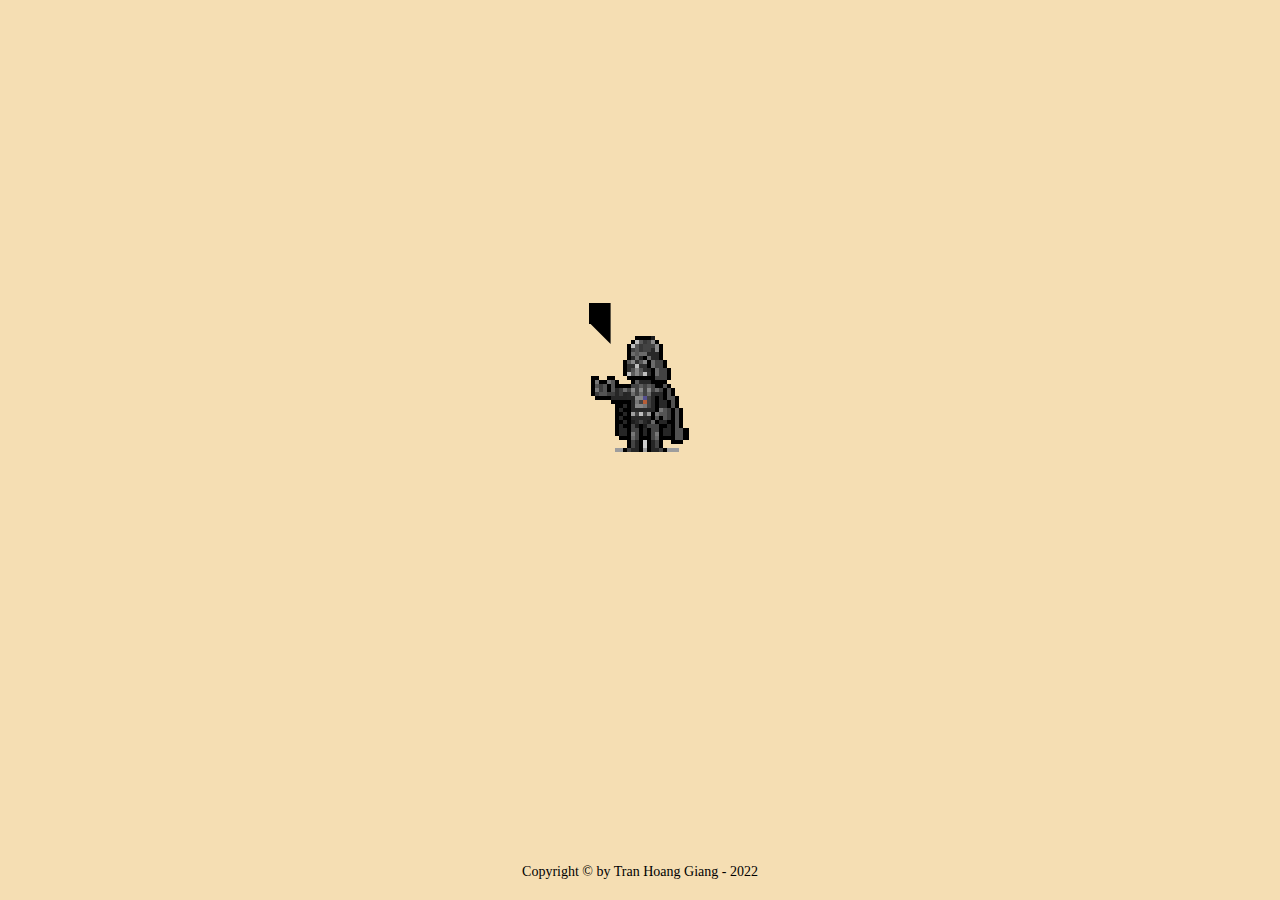
==== commit a9eef126: "update logic" ====
--- a/index.html
+++ b/index.html
@@ -16,15 +16,12 @@
   <title>Luv Hương Vy</title>
 </head>
 <body>
-  <!-- <div class="h-100 d-flex align-items-center">
-    <div class="classic-2"></div>
-    <div class="pulsing-3"></div>
-    <div class="dots-8"></div>
-    <div class="film"></div>
-  </div> -->
+  <div class="classic-1"></div>
+  <div class="dots-8"></div>
+  <div class="classic-2"></div>
   <div class="film"></div>
   <!-- Heart button -->
-  <div class="heart"></div>
+  <div class="heart animated bounce"></div>
   <div class="copyright">Copyright © by Tran Hoang Giang - 2022</div>
 </body>
 </html>--- a/styles/index.css
+++ b/styles/index.css
@@ -2,6 +2,7 @@
   margin: 0;
   height: 100vh;
   display: flex;
+  gap: 16px;
   align-items:center;
   justify-content: center;
   flex-direction: column;
@@ -35,12 +36,15 @@
 }
 
 /* loading 1 */
-[class*=classic]:before {
+.classic-1:before {
   content: "Loading...";
 }
 
-.classic-2 {
-  width: 150px;
+.classic-2:before {
+  content: "Almost done...";
+}
+
+.classic-1, .classic-2 {
   margin: 0 auto;
   font-weight: bold;
   font-family: sans-serif;
@@ -51,34 +55,6 @@
 }
 
 @keyframes c2 {to{background-size: 100% 3px}}
-
-/* heart */
-.pulsing-3 {
-  width:50px;
-  height:50px;
-  color:#dc1818;
-  background:
-   radial-gradient(circle at 60% 65%, currentColor 62%, #ffffcc 65%) top left,
-   radial-gradient(circle at 40% 65%, currentColor 62%, #ffffcc 65%) top right,
-   linear-gradient(to bottom left, currentColor 42%,#ffffcc 43%) bottom left ,
-   linear-gradient(to bottom right,currentColor 42%,#ffffcc 43%) bottom right;
-  background-size:50% 50%;
-  background-repeat:no-repeat;
-  position:relative;
-}
-
-.pulsing-3:after {
-  content:"";
-  position:absolute;
-  inset:0;
-  background:inherit;
-  opacity:0.4;
-  animation:pl3 1s infinite;
-}
-
-@keyframes pl3 {
-  to {transform:scale(1.8);opacity:0}
-}
 
 /* dot */
 .dots-8 {
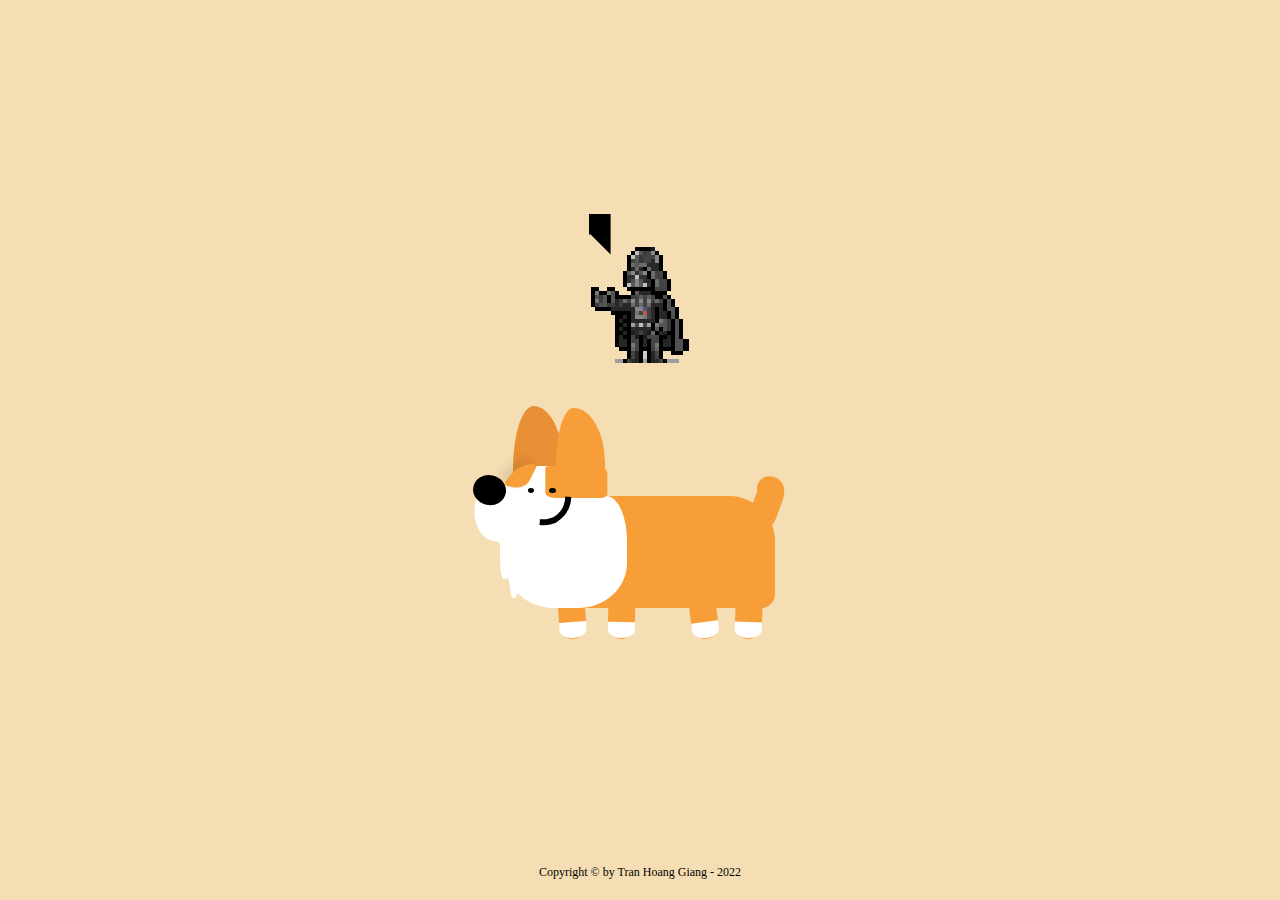
==== commit a4325476: "update" ====
--- a/index.html
+++ b/index.html
@@ -2,12 +2,16 @@
 <html lang="en">
 <head>
   <meta charset="UTF-8">
+  <meta name="viewport" content="initial-scale=1">
   <meta http-equiv="X-UA-Compatible" content="IE=edge">
-  <meta name="viewport" content="width=device-width, initial-scale=1.0">
+  <meta name="Generator" content="EditPlus">
+  <meta name="Author" content="">
+  <meta name="Keywords" content="">
+  <meta name="Description" content="">
   <link href="https://cdn.jsdelivr.net/npm/bootstrap@5.0.2/dist/css/bootstrap.min.css" rel="stylesheet" integrity="sha384-EVSTQN3/azprG1Anm3QDgpJLIm9Nao0Yz1ztcQTwFspd3yD65VohhpuuCOmLASjC" crossorigin="anonymous">
   <link href="./styles/index.css" rel="stylesheet">
   <link href="./styles/darth-vader.css" rel="stylesheet">
-  <link href="./styles/heart-button.css" rel="stylesheet">
+  <link href="./styles/corgi.css" rel="stylesheet">
   <script src="https://cdn.jsdelivr.net/npm/bootstrap@5.0.2/dist/js/bootstrap.bundle.min.js" integrity="sha384-MrcW6ZMFYlzcLA8Nl+NtUVF0sA7MsXsP1UyJoMp4YLEuNSfAP+JcXn/tWtIaxVXM" crossorigin="anonymous"></script>
   <script src="https://cdn.jsdelivr.net/npm/@popperjs/core@2.9.2/dist/umd/popper.min.js" integrity="sha384-IQsoLXl5PILFhosVNubq5LC7Qb9DXgDA9i+tQ8Zj3iwWAwPtgFTxbJ8NT4GN1R8p" crossorigin="anonymous"></script>
   <script src="https://cdn.jsdelivr.net/npm/bootstrap@5.0.2/dist/js/bootstrap.min.js" integrity="sha384-cVKIPhGWiC2Al4u+LWgxfKTRIcfu0JTxR+EQDz/bgldoEyl4H0zUF0QKbrJ0EcQF" crossorigin="anonymous"></script>
@@ -17,11 +21,38 @@
 </head>
 <body>
   <div class="classic-1"></div>
-  <div class="dots-8"></div>
   <div class="classic-2"></div>
   <div class="film"></div>
-  <!-- Heart button -->
-  <div class="heart animated bounce"></div>
+  <!-- main heart -->
+  <canvas id="pinkboard" class="hide-canvas"></canvas>
+  <!-- corgi -->
+  <div class="dog">
+    <div class="heart heart--1"></div>
+    <div class="heart heart--2"></div>
+    <div class="heart heart--3"></div>
+    <div class="heart heart--4"></div>
+    <div class="head">
+        <div class="year year--left"></div>
+        <div class="year year--right"></div>
+        <div class="nose"></div>	
+      <div class="face">
+        <div class="eye eye--left"></div>
+        <div class="eye eye--right"></div>
+        <div class="mouth"></div>
+      </div>
+    </div>
+    <div class="body">
+      <div class="cheast"></div>
+      <div class="back"></div>
+      <div class="legs">
+        <div class="legs__front legs__front--left"></div>
+        <div class="legs__front legs__front--right"></div>
+        <div class="legs__back legs__back--left"></div>
+        <div class="legs__back legs__back--right"></div>
+      </div>
+      <div class="tail"></div>
+    </div>
+  </div>
   <div class="copyright">Copyright © by Tran Hoang Giang - 2022</div>
 </body>
 </html>--- a/styles/index.css
+++ b/styles/index.css
@@ -1,8 +1,9 @@
-body {
+html, body {
   margin: 0;
-  height: 100vh;
+  height: 100%;
+  width: 100%;
   display: flex;
-  gap: 16px;
+  gap: 70px;
   align-items:center;
   justify-content: center;
   flex-direction: column;
@@ -37,11 +38,11 @@
 
 /* loading 1 */
 .classic-1:before {
-  content: "Loading...";
+  content: "Đợi xíu đang load...";
 }
 
 .classic-2:before {
-  content: "Almost done...";
+  content: "Sắp xong rồi hehe...";
 }
 
 .classic-1, .classic-2 {
@@ -56,42 +57,18 @@
 
 @keyframes c2 {to{background-size: 100% 3px}}
 
-/* dot */
-.dots-8 {
-  margin: 0 auto;
-  width: 15px;
-  aspect-ratio: 1;
-  position: relative;
-}
-
-.dots-8::before,
-.dots-8::after {
-  content: "";
-  position: absolute;
-  inset: 0;
-  border-radius: 50%;
-  background: #000;
-}
-
-.dots-8::before {
-  box-shadow: -25px 0;
-  animation: d8-1 1s infinite linear;
-}
-
-.dots-8::after {
-  transform: rotate(0deg) translateX(25px);
-  animation: d8-2 1s infinite linear;
-}
-
-@keyframes d8-1 {
-    100%{transform: translateX(25px)}
-}
-@keyframes d8-2 {
-    100%{transform: rotate(-180deg) translateX(25px)}
-}
-
 .copyright {
   position: absolute;
   bottom: 20px;
-  font-size: 14px;
+  font-size: 12px;
 }
+
+canvas {
+  height: 100%;
+  width: 100%;
+  position: absolute;
+}
+
+.hide-canvas {
+  z-index: -1;
+}--- a/styles/darth-vader.css
+++ b/styles/darth-vader.css
@@ -32,6 +32,7 @@
   .film::after {
     white-space: normal;
     width: -webkit-fill-available;
+    line-height: 24px;
   }
 }
 
@@ -41,9 +42,9 @@
 }
 
 @keyframes dv-1 {
-  0%, 35%    {content: " Hello Hương Vy!!! "}
-  35%, 70% {content: " I have a gift for you "}
-  70%, 100% {content: " Let hit the heart below "}
+  0%, 35%    {content: " Hello em bé!!! "}
+  35%, 70% {content: " Có món quà tặng em bé nè "}
+  70%, 100% {content: " Ấn vào con Corgi đi nhaaaa... "}
 }
 
 .film {
--- a/styles/corgi.css
+++ b/styles/corgi.css
@@ -0,0 +1,456 @@
+.dog {
+  position: relative;
+  width: 30vmin;
+  height: 25vmin;
+  z-index: 0;
+}
+
+.heart {
+  position: relative;
+  width: 6%;
+  height: 7%;
+  background-color: #e64356;
+  border-bottom-right-radius: 23%;
+  opacity: 0;
+  animation-fill-mode: both;
+}
+
+@keyframes heart-beat {
+  0% {
+    transform: scale(0.75) rotate(35deg);
+    opacity: 1;
+  }
+
+  5%,
+  15%,
+  25% {
+    transform: scale(1) rotate(35deg);
+  }
+
+  10%,
+  20% {
+    transform: scale(0.75) rotate(35deg);
+  }
+
+  70% {
+    opacity: 1;
+  }
+
+  100% {
+    transform: rotate(35deg) translateY(-10px) translateX(-10px);
+    opacity: 0;
+  }
+}
+
+.heart--1 {
+  left: 15%;
+  animation: heart-beat 2s ease-out infinite 1.5s;
+}
+
+.heart--2 {
+  top: -36%;
+  left: 7%;
+  animation: heart-beat 2s ease-out infinite 1s;
+}
+
+.heart--3 {
+  top: -48%;
+  left: 14%;
+  animation: heart-beat 2s ease-out infinite 0.5s;
+}
+
+.heart--4 {
+  top: -53%;
+  left: -3%;
+  animation: heart-beat 2s ease-out infinite;
+}
+
+.heart:before,
+.heart:after {
+  position: absolute;
+  width: 100%;
+  height: 100%;
+  content: '';
+  border-radius: 50%;
+  background-color: #e64356;
+}
+
+.heart:after {
+  bottom: 0px;
+  left: -53%;
+}
+
+.heart:before {
+  top: -53%;
+  right: 0px;
+  transform: rotate(45deg);
+}
+
+.body {
+  position: absolute;
+  width: 100%;
+  height: 50%;
+  background-color: #f79e38;
+  border-top-right-radius: 17% 40%;
+  border-top-left-radius: 25%;
+  border-bottom-right-radius: 5% 13%;
+  border-bottom-left-radius: 30% 40%;
+  z-index: 3;
+}
+
+.cheast {
+  position: absolute;
+  width: 45%;
+  height: 100%;
+  background-color: #fff;
+  border-top-right-radius: 17% 40%;
+  border-top-left-radius: 25%;
+  border-bottom-right-radius: 40% 40%;
+  border-bottom-left-radius: 40% 40%;
+  z-index: 4;
+}
+
+.cheast:after,
+.cheast:before {
+  position: absolute;
+  content: '';
+  width: 7%;
+  height: 55%;
+  border-radius: 39%;
+  background-color: #fff;
+}
+
+.cheast:after {
+  top: 36%;
+  left: 3%;
+  transform: rotate(-1deg);
+}
+
+.cheast:before {
+  top: 19%;
+  left: -4%;
+}
+
+.head {
+  position: absolute;
+  width: 100%;
+  height: 100%;
+  z-index: 4;
+  animation: dog-head 1s ease-out infinite;
+  animation-fill-mode: both;
+  animation-direction: alternate;
+}
+
+@keyframes dog-head {
+  to {
+    transform: translateX(-3px) rotate(3deg);
+  }
+}
+
+.tail {
+  position: absolute;
+  top: -14%;
+  left: 92%;
+  width: 10%;
+  height: 45%;
+  background-color: #f79e38;
+  border-top-right-radius: 30% 30%;
+  border-top-left-radius: 40% 30%;
+  border-bottom-right-radius: 30% 40%;
+  border-bottom-left-radius: 40% 40%;
+  z-index: 2;
+  transform: rotate(20deg);
+  animation: dog-tail 170ms ease-out infinite;
+}
+
+@keyframes dog-tail {
+
+  from,
+  to {
+    transform: rotate(10deg);
+  }
+
+  50%,
+  60% {
+    transform: rotate(70deg) translateX(10px) translateY(2px);
+  }
+}
+
+.tail:before {
+  position: absolute;
+  content: '';
+  top: -8%;
+  left: -7%;
+  width: 100%;
+  height: 50%;
+  background-color: #f79e38;
+  border-radius: 50%;
+  animation: dog-tail-before 160ms ease-out infinite;
+}
+
+@keyframes dog-tail-before {
+
+  from,
+  to {
+    transform: translateX(0);
+  }
+
+  50% {
+    transform: translateX(3px);
+  }
+}
+
+.legs {
+  position: absolute;
+  top: 97%;
+  left: 0;
+  width: 100%;
+  height: 30%;
+  z-index: 2;
+  animation: dog-legs 1s ease-out infinite 1.5s;
+  animation-fill-mode: both;
+  animation-direction: alternate;
+}
+
+@keyframes dog-legs {
+  from {
+    transform: translateY(-1px);
+  }
+
+  to {
+    transform: translateY(0px);
+  }
+}
+
+.legs__front,
+.legs__back {
+  width: 10%;
+  height: 100%;
+  background-color: #f79e38;
+  position: absolute;
+  border-bottom-right-radius: 100%;
+  border-bottom-left-radius: 100%;
+}
+
+.legs__front:after,
+.legs__back:after {
+  content: '';
+  position: absolute;
+  top: 50%;
+  width: 100%;
+  height: 49%;
+  background-color: #fff;
+  border-bottom-right-radius: 100%;
+  border-bottom-left-radius: 100%;
+}
+
+.legs__front--left {
+  left: 38%;
+  transform: rotate(1deg);
+}
+
+.legs__front--right {
+  left: 20%;
+  transform: rotate(-4deg);
+}
+
+.legs__back--left {
+  left: 69%;
+  transform: rotate(-7deg);
+}
+
+.legs__back--right {
+  left: 85%;
+  transform: rotate(2deg);
+}
+
+.face {
+  height: 40%;
+  width: 42%;
+  position: absolute;
+  top: -13%;
+  left: -3%;
+  background-color: #fff;
+  border-top-right-radius: 45% 50%;
+  border-top-left-radius: 35% 50%;
+  border-bottom-left-radius: 35% 21%;
+  z-index: 6;
+}
+
+.face:after,
+.face:before {
+  content: '';
+  position: absolute;
+  background-color: #f79e38;
+}
+
+.face:after {
+  width: 27%;
+  left: 7%;
+  height: 23%;
+  border-top-right-radius: 100% 100%;
+  border-bottom-left-radius: 49% 100%;
+  transform: rotate(-64deg);
+  top: -1%;
+  border-top-left-radius: 0% -20%;
+  border-bottom-right-radius: 52% 0%;
+  box-shadow: rgba(0, 0, 0, 0.1) 2px -6px 11px 1px;
+}
+
+.face:before {
+  width: 55%;
+  left: 42%;
+  top: 0%;
+  height: 35%;
+  border-radius: 23% 7% 16% 12%;
+  transform: rotate(0deg) scaleX(-1);
+}
+
+.eye {
+  width: 6%;
+  height: 6%;
+  position: absolute;
+  border-radius: 100%;
+  top: 24%;
+  background-color: #000;
+  z-index: 6;
+  animation: dog-eye 1800ms infinite;
+}
+
+@keyframes dog-eye {
+
+  from,
+  to {
+    animation-timing-function: step-end;
+    opacity: 1;
+  }
+
+  50%,
+  55% {
+    animation-timing-function: step-start;
+    opacity: 0;
+  }
+}
+
+.eye--left {
+  left: 27%;
+}
+
+.eye--right {
+  left: 46%;
+}
+
+.mouth {
+  background-color: transparent;
+  border-color: #000;
+  width: 44%;
+  border-style: solid;
+  border-width: 0.7vmin;
+  height: 48%;
+  z-index: 6;
+  position: absolute;
+  bottom: 35%;
+  left: 14%;
+  border-top-color: transparent;
+  border-bottom-left-radius: 72% 100%;
+  border-bottom-right-radius: 77% 100%;
+  border-right-color: transparent;
+  border-top-right-radius: 50%;
+  border-left-color: transparent;
+  transform: rotate(-41deg);
+}
+
+.year {
+  position: absolute;
+}
+
+.year--left {
+  top: -40%;
+  left: 3%;
+  height: 47%;
+  width: 19%;
+  z-index: 1;
+  background-color: #e99036;
+  border-top-left-radius: 68% 100%;
+  border-top-right-radius: 100% 100%;
+  transform-origin: bottom center;
+  animation: left-year 1000ms ease-out infinite;
+  animation-fill-mode: both;
+  animation-direction: alternate;
+}
+
+@keyframes left-year {
+  from {
+    transform: rotate(-26deg);
+  }
+
+  25% {
+    transform: rotate(-35deg);
+  }
+
+  50% {
+    transform: rotate(-26deg);
+  }
+
+  to {
+    transform: rotate(-40deg);
+  }
+}
+
+.year--right {
+  top: -39%;
+  left: 19%;
+  height: 38%;
+  width: 18%;
+  z-index: 1;
+  background-color: #f79e38;
+  border-top-left-radius: 56% 100%;
+  border-top-right-radius: 100% 100%;
+  transform-origin: bottom center;
+  border-bottom-right-radius: 14% 38%;
+  animation: right-year 1000ms ease-out infinite;
+  animation-fill-mode: both;
+  animation-direction: alternate;
+}
+
+@keyframes right-year {
+  from {
+    transform: rotate(-331deg);
+  }
+
+  25% {
+    transform: rotate(-320deg);
+  }
+
+  50% {
+    transform: rotate(-331deg);
+  }
+
+  to {
+    transform: rotate(-320deg);
+  }
+}
+
+.nose {
+  position: absolute;
+  width: 24%;
+  height: 24%;
+  background-color: #fff;
+  z-index: 7;
+  left: -12%;
+  top: -3%;
+  border-bottom-left-radius: 50% 88%;
+  border-top-left-radius: 11% 43%;
+  transform: rotate(12deg);
+}
+
+.nose:after {
+  content: '';
+  position: absolute;
+  width: 50%;
+  height: 55%;
+  background-color: #000;
+  border-radius: 100%;
+  left: -7%;
+  top: -18%;
+}